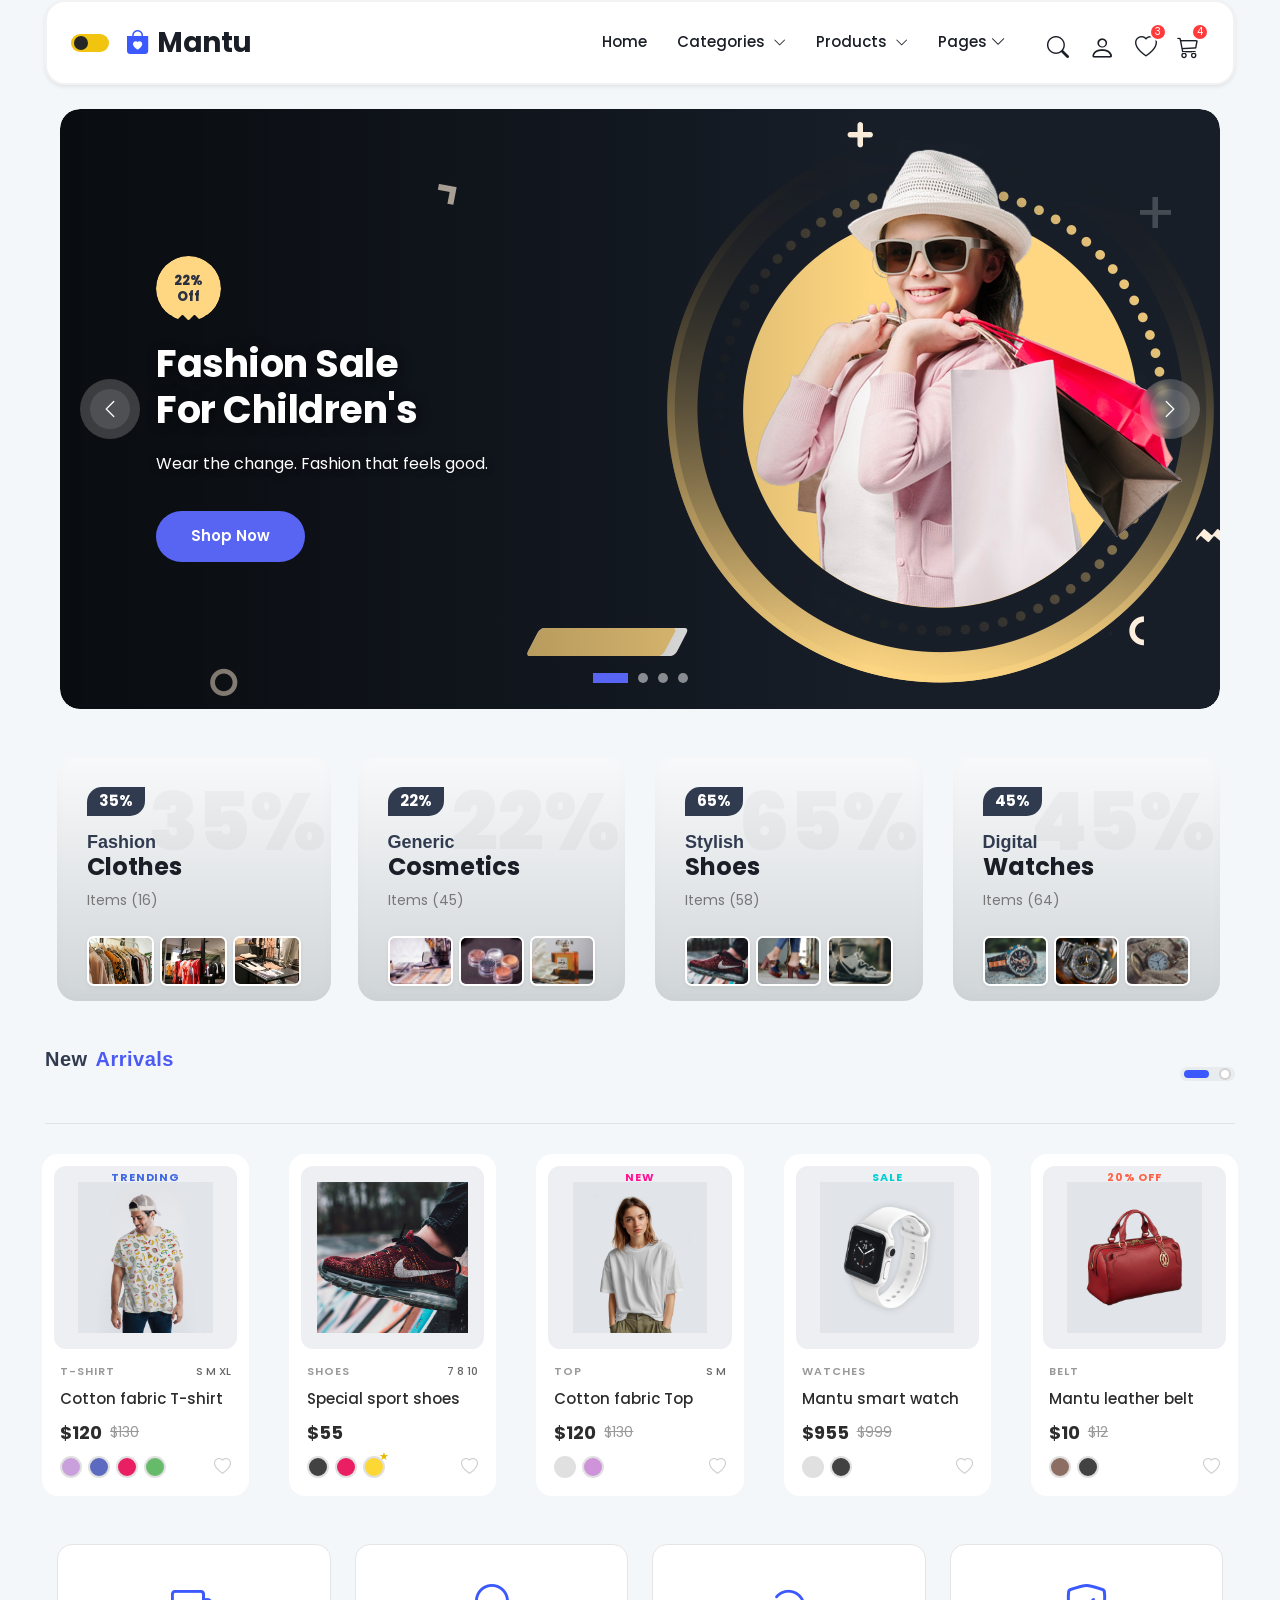
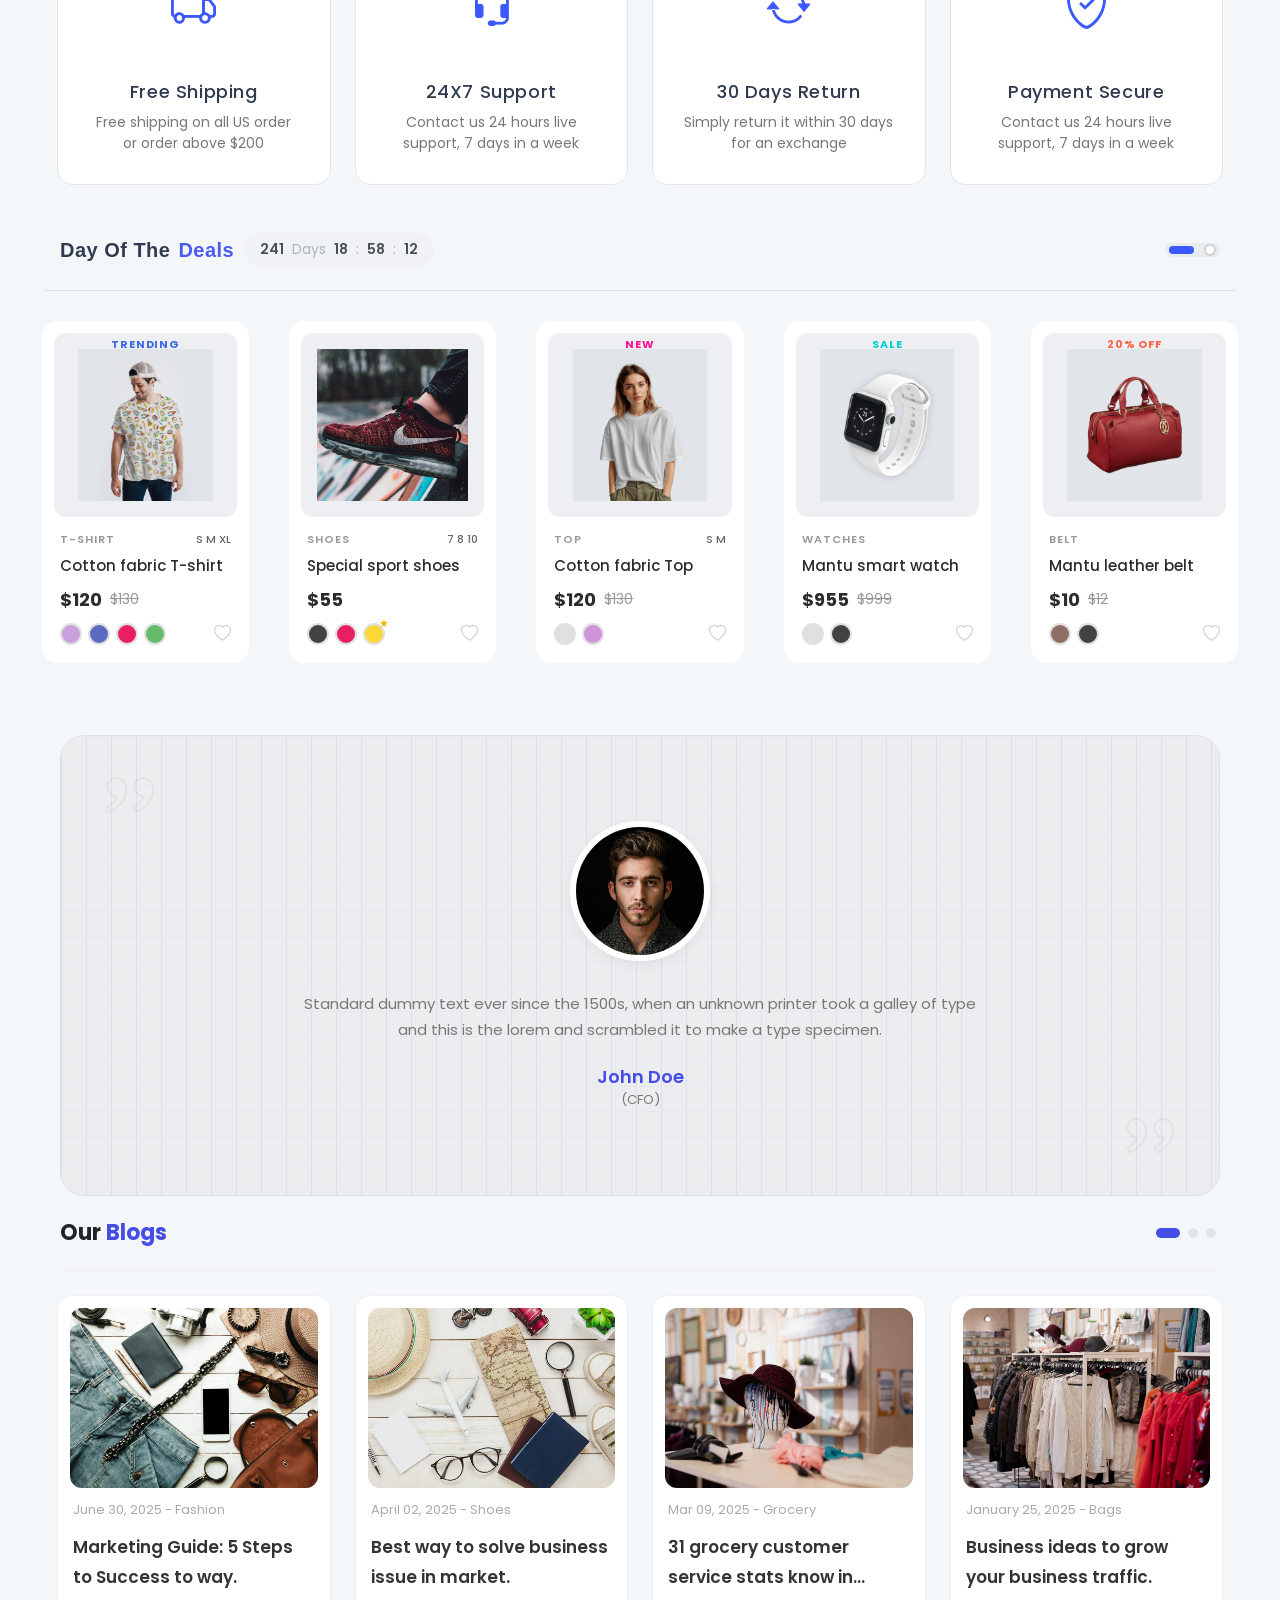
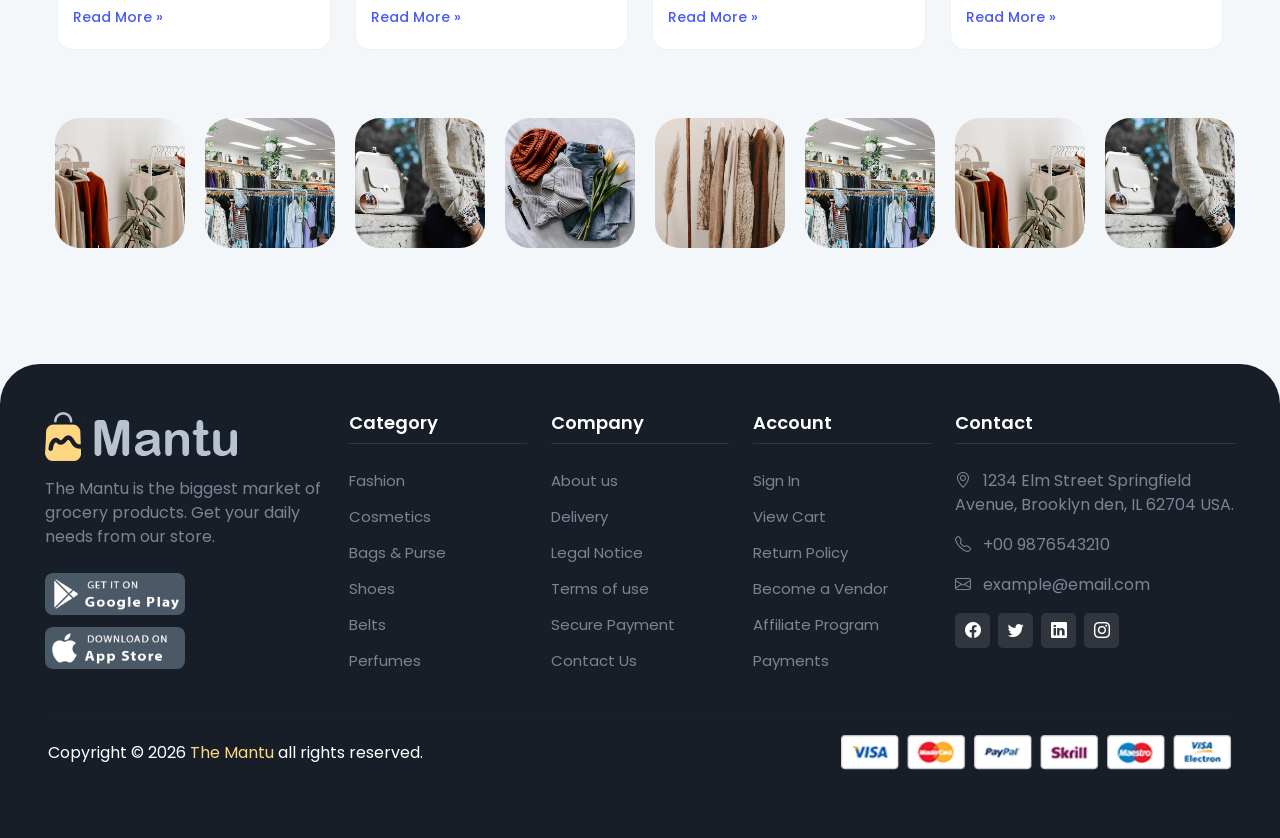
==== index.html @ 5722dc7c "index.html" ====
<!DOCTYPE html>
<html lang="en">

<head>
    <meta charset="UTF-8">
    <meta name="viewport" content="width=device-width, initial-scale=1.0">
    <title>Mantu WooCommerce Template</title>
    <link href="https://cdn.jsdelivr.net/npm/bootstrap@5.3.0/dist/css/bootstrap.min.css" rel="stylesheet">
    <link href="https://fonts.googleapis.com/css2?family=Poppins:wght@300;400;500;600;700&display=swap"
        rel="stylesheet">
        <link rel="stylesheet" href="https://cdnjs.cloudflare.com/ajax/libs/font-awesome/6.0.0/css/all.min.css">
    <link rel="stylesheet" href="https://cdn.jsdelivr.net/npm/bootstrap-icons@1.11.1/font/bootstrap-icons.css">
    <link rel="stylesheet" href="style.css">
</head>

<body>


 <!-- Header Navbar -->

    <div class="container-fluid px-lg-6 ">
        <div class="row">

            <div class="col-12">

                <header class="main-header shadow-sm bg-white d-flex align-items-center px-3 px-lg-4">
                    <div class="header-left d-flex align-items-center">
                        <div class="theme-switch-track me-3">
                            <div class="theme-switch-handle"></div>
                        </div>
                        <a href="#" class="navbar-brand d-flex align-items-center">
                            <div class="logo-icon-box me-2"><i class="bi bi-bag-heart-fill"></i></div>
                            <span class="logo-text">Mantu</span>
                        </a>
                    </div>

                    <div class="header-right-content d-flex align-items-center ms-auto">
                        <nav class="header-nav d-none d-lg-block me-3">
                            <ul class="nav">
                                <li class="nav-item"><a href="#" class="nav-link">Home</a></li>


                                <!-- Categories section -->
                                <li class="nav-item dropdown-wrapper">
                                    <a href="#" class="nav-link">Categories <i
                                            class="bi bi-chevron-down ms-1 small"></i></a>
                                    <div class="mega-dropdown shadow-sm">
                                        <div class="row g-0">
                                            <div class="col-6 dropdown-column">
                                                <h6 class="dropdown-header">Classic</h6>
                                                <ul class="list-unstyled">
                                                    <li><a href="#">Shop Right Sidebar</a></li>
                                                    <li><a href="#">Banner Right Sidebar</a></li>
                                                    <li><a href="#">Shop Full Width</a></li>
                                                    <li><a href="#">Banner Full Width</a></li>
                                                </ul>
                                            </div>
                                            <div class="col-6 dropdown-column">
                                                <h6 class="dropdown-header">List</h6>
                                                <ul class="list-unstyled">
                                                    <li><a href="#">Shop Right Sidebar</a></li>
                                                    <li><a href="#">Banner Right Sidebar</a></li>
                                                    <li><a href="#">Shop Full Width</a></li>
                                                    <li><a href="#">Banner Full Width</a></li>
                                                </ul>
                                            </div>
                                        </div>
                                    </div>
                                </li>



                                <li class="nav-item dropdown-wrapper">
                                    <a href="#" class="nav-link">Products <i
                                            class="bi bi-chevron-down ms-1 small"></i></a>
                                    <ul class="standard-dropdown shadow-sm list-unstyled">
                                        <li><a href="Product1.html">Product Detail</a></li>
                                        <li><a href="Product1.html">Product Accordion</a></li>
                                        <li><a href="Product1.html">Product Full Width</a></li>
                                        <li><a href="#">Accordion Full Width</a></li>
                                    </ul>
                                </li>

                                <li class="nav-item dropdown-wrapper">
                                    <a class="nav-link" href="#">Pages <i class="bi bi-chevron-down"></i></a>
                                    <ul class="standard-dropdown shadow-sm list-unstyled">
                                        <li class="has-submenu">
                                            <a href="#">Blog <i class="bi bi-chevron-right float-end mt-1"></i></a>
                                            <div class="submenu-dropdown">
                                                <ul class="list-unstyled">
                                                    <li><a href="#">Blog Grid</a></li>
                                                    <li><a href="#">Blog List</a></li>
                                                    <li><a href="#">Blog Detail</a></li>
                                                </ul>
                                            </div>
                                        </li>
                                        <li><a href="#">About Us</a></li>
                                        <li><a href="#">Contact Us</a></li>
                                        <li><a href="cart.html">Cart</a></li>
                                        <li><a href="#">FAQ</a></li>
                                    </ul>
                                </li>
                            </ul>
                        </nav>

                        <div class="header-icons d-flex align-items-center">
                            <a href="#" class="icon-link"><i class="bi bi-search"></i></a>
                            <div class="dropdown-wrapper">
                                <a href="#" class="icon-link"><i class="bi bi-person custom-account-icon"></i></a>
                                <ul class="standard-dropdown shadow-sm list-unstyled">
                                    <li><a href="login.html">Login</a></li>
                                    <li><a href="login.html">Register</a></li>
                                    <li><a href="checkout.html">Checkout</li>
                                </ul>
                            </div>
                            <a href="#" class="icon-link position-relative"><i class="bi bi-heart"></i><span
                                    class="badge-count">3</span></a>
                            <a href="cart.html" class="icon-link position-relative"><i class="bi bi-cart3"></i><span
                                    class="badge-count cart-bg">4</span></a>
                        </div>
                    </div>
                </header>


                <!-- Carousel Slider -->

                <section class="hero-slider-container mt-4">
                    <div id="heroCarousel" class="carousel slide" data-bs-ride="carousel" data-bs-interval="3000">
                        <div class="carousel-indicators">
                            <button type="button" data-bs-target="#heroCarousel" data-bs-slide-to="0"
                                class="active"></button>
                            <button type="button" data-bs-target="#heroCarousel" data-bs-slide-to="1"></button>
                            <button type="button" data-bs-target="#heroCarousel" data-bs-slide-to="2"></button>
                            <button type="button" data-bs-target="#heroCarousel" data-bs-slide-to="3"></button>
                        </div>

                        <div class="carousel-inner">
                            <div class="carousel-item active">
                                <div class="slide-background" style="background-image: url('images/slider3.jpg');">
                                </div>
                                <div class="row align-items-center">
                                    <div class="col-lg-5 offset-lg-1">
                                        <div class="slide-content">
                                            <div class="discount-badge">22%<br>Off</div>
                                            <h1 class="slide-title">Fashion sale<br>for Children's</h1>
                                            <p class="slide-subtitle">Wear the change. Fashion that feels good.</p>
                                            <a href="shop.html" class="btn-shop-now">Shop Now</a>
                                        </div>
                                    </div>
                                </div>
                            </div>

                            <div class="carousel-item">
                                <div class="slide-background" style="background-image: url('images/slider2.jpg');">
                                </div>
                                <div class="row align-items-center">
                                    <div class="col-lg-5 offset-lg-1">
                                        <div class="slide-content">
                                            <div class="discount-badge">35%<br>Off</div>
                                            <h1 class="slide-title">Fashion sale<br>for Men's</h1>
                                            <p class="slide-subtitle">Wear the change. Fashion that feels good.</p>
                                            <a href="shop.html" class="btn-shop-now">Shop Now</a>
                                        </div>
                                    </div>
                                </div>
                            </div>

                            <div class="carousel-item">
                                <div class="slide-background" style="background-image: url('images/slider1.jpg');">
                                </div>
                                <div class="row align-items-center">
                                    <div class="col-lg-5 offset-lg-1">
                                        <div class="slide-content">
                                            <div class="discount-badge">50%<br>Off</div>
                                            <h1 class="slide-title">Fashion sale<br>for women's</h1>
                                            <p class="slide-subtitle">Elevate your every day. Style that speaks volumes.
                                            </p>
                                            <a href="shop.html" class="btn-shop-now">Shop Now</a>
                                        </div>
                                    </div>
                                </div>
                            </div>

                            <div class="carousel-item">
                                <div class="slide-background" style="background-image: url('images/slider4.jpg');">
                                </div>
                                <div class="row align-items-center">
                                    <div class="col-lg-5 offset-lg-1">
                                        <div class="slide-content">
                                            <div class="discount-badge">22%<br>Off</div>
                                            <h1 class="slide-title">Cosmetics sale<br>for Women's</h1>
                                            <p class="slide-subtitle">Wear the change. Fashion that feels good.</p>
                                            <a href="#" class="btn-shop-now">Shop Now</a>
                                        </div>
                                    </div>
                                </div>
                            </div>
                        </div>

                        <button class="carousel-control-prev" type="button" data-bs-target="#heroCarousel"
                            data-bs-slide="prev">
                            <span class="carousel-control-prev-icon"></span>
                        </button>
                        <button class="carousel-control-next" type="button" data-bs-target="#heroCarousel"
                            data-bs-slide="next">
                            <span class="carousel-control-next-icon"></span>
                        </button>
                    </div>
                </section>

                <!-- Category Card -->

                 <section class="mn-category-section py-5">
    <div class="container">
        <div class="row g-4">
            <div class="col-lg-3 col-md-3 col-sm-6 col-6">

            
                <div class="mn-cat-card">
                    <p class="lbl"><span>35%</span></p>
                    <span class="bg">35%</span>
                    <h4>Fashion</h4>
                    <h3>Clothes</h3>
                    <p class="items-count">Items (16)</p>
                    <div class="cat-gallery">
                        <img src="images/clothes1.jpg" alt="img"><img src="images/clothes2.jpg" alt="img"><img src="images/clothes3.jpg" alt="img">
                    </div>
                </div>
            </div>
            <div class="col-xl-3 col-lg-4 col-md-6 col-6 mn-cat-item">
                <div class="mn-cat-card">
                    <p class="lbl"><span>22%</span></p>
                    <span class="bg">22%</span>
                    <h4>Generic</h4>
                    <h3>Cosmetics</h3>
                    <p class="items-count">Items (45)</p>
                    <div class="cat-gallery">
                        <img src="images/cosmetics1.jpg" alt="img"><img src="images/cosmetics2.jpg" alt="img"><img src="images/cosmetics3.jpg" alt="img">
                    </div>
                </div>
            </div>
           <div class="col-xl-3 col-lg-4 col-md-6 col-6 mn-cat-item">
                <div class="mn-cat-card">
                    <p class="lbl"><span>65%</span></p>
                    <span class="bg">65%</span>
                    <h4>Stylish</h4>
                    <h3>Shoes</h3>
                    <p class="items-count">Items (58)</p>
                    <div class="cat-gallery">
                        <img src="images/shoes1.jpg" alt="img"><img src="images/shoes2.jpg" alt="img"><img src="images/shoes3.jpg" alt="img">
                    </div>
                </div>
            </div>
           <div class="col-xl-3 col-lg-4 col-md-6 col-6 mn-cat-item">
                <div class="mn-cat-card">
                    <p class="lbl"><span>45%</span></p>
                    <span class="bg">45%</span>
                    <h4>Digital</h4>
                    <h3>Watches</h3>
                    <p class="items-count">Items (64)</p>
                    <div class="cat-gallery">
                        <img src="images/10.jpg" alt="img"><img src="images/11.jpg" alt="img"><img src="images/12.jpg" alt="img">
                    </div>
                </div>
            </div>
        </div>

        </div>

        <!-- New Arrivals -->
        <div class="d-flex justify-content-between align-items-center mt-5 mb-4 ">
            <h2 class="section-title">New <span>Arrivals</span></h2>
            <div class="mn-slider-controls">
                <div class="slider-toggle">
                    <span class="active-pill"></span>
                    <span class="dot"></span>
                </div>
            </div>
        </div>
        <hr class="mn-divider">
       
       

    <!-- New Arrivals Product Grid - -->
        <div class="row na-grid mt-2 mb-5">

            <!-- Card 1: TRENDING -->
            <div class="na-col">
                <div class="na-card">
                    <div class="na-imgbox">
                        <span class="na-badge na-badge--trending">TRENDING</span>
                        <a href="product-detail.html">
                            <img src="images/shirt.jpg" alt="Cotton fabric T-shirt" class="na-img">
                        </a>
                        <div class="na-actions">
                            <button class="na-act-btn na-act-btn--qv" title="Quick View" data-bs-toggle="modal" data-bs-target="#quickViewModal">
                                <i class="bi bi-eye"></i>
                            </button>
                            <button class="na-act-btn na-act-btn--cmp" title="Compare">
                                <i class="bi bi-shuffle"></i>
                            </button>
                            <button class="na-act-btn na-act-btn--cart" title="Add to Cart">
                                <i class="bi bi-bag"></i>
                            </button>
                        </div>
                    </div>
                    <div class="na-info">
                        <div class="na-meta">
                            <span class="na-type">T-SHIRT</span>
                            <span class="na-sizes">S M XL</span>
                        </div>
                        <h4 class="na-title"><a href="product-detail.html">Cotton fabric T-shirt</a></h4>
                        <div class="na-prices">
                            <span class="na-price-now">$120</span>
                            <span class="na-price-old">$130</span>
                        </div>
                        <div class="na-swatches">
                            <span class="na-swatch" style="background:#c9a0dc;"></span>
                            <span class="na-swatch" style="background:#5C6BC0;"></span>
                            <span class="na-swatch" style="background:#E91E63;"></span>
                            <span class="na-swatch" style="background:#66BB6A;"></span>
                            <button class="na-heart"><i class="bi bi-heart"></i></button>
                        </div>
                    </div>
                </div>
            </div>

            <!-- Card 2: No badge -->
            <div class="na-col">
                <div class="na-card">
                    <div class="na-imgbox">
                        <a href="product-detail.html">
                            <img src="images/shoes1.jpg" alt="Special sport shoes" class="na-img">
                        </a>
                        <div class="na-actions">
                            <button class="na-act-btn na-act-btn--qv" title="Quick View" data-bs-toggle="modal" data-bs-target="#quickViewModal">
                                <i class="bi bi-eye"></i>
                            </button>
                            <button class="na-act-btn na-act-btn--cmp" title="Compare">
                                <i class="bi bi-shuffle"></i>
                            </button>
                            <button class="na-act-btn na-act-btn--cart" title="Add to Cart">
                                <i class="bi bi-bag"></i>
                            </button>
                        </div>
                    </div>
                    <div class="na-info">
                        <div class="na-meta">
                            <span class="na-type">SHOES</span>
                            <span class="na-sizes">7 8 10</span>
                        </div>
                        <h4 class="na-title"><a href="product-detail.html">Special sport shoes</a></h4>
                        <div class="na-prices">
                            <span class="na-price-now">$55</span>
                        </div>
                        <div class="na-swatches">
                            <span class="na-swatch" style="background:#424242;"></span>
                            <span class="na-swatch" style="background:#E91E63;"></span>
                            <span class="na-swatch na-swatch--star" style="background:#FDD835;"></span>
                            <button class="na-heart"><i class="bi bi-heart"></i></button>
                        </div>
                    </div>
                </div>
            </div>

            <!-- Card 3: NEW -->
            <div class="na-col">
                <div class="na-card">
                    <div class="na-imgbox">
                        <span class="na-badge na-badge--new">NEW</span>
                        <a href="product-detail.html">
                            <img src="images/fshirt.jpg" alt="Cotton fabric Top" class="na-img">
                        </a>
                        <div class="na-actions">
                            <button class="na-act-btn na-act-btn--qv" title="Quick View" data-bs-toggle="modal" data-bs-target="#quickViewModal">
                                <i class="bi bi-eye"></i>
                            </button>
                            <button class="na-act-btn na-act-btn--cmp" title="Compare">
                                <i class="bi bi-shuffle"></i>
                            </button>
                            <button class="na-act-btn na-act-btn--cart" title="Add to Cart">
                                <i class="bi bi-bag"></i>
                            </button>
                        </div>
                    </div>
                    <div class="na-info">
                        <div class="na-meta">
                            <span class="na-type">TOP</span>
                            <span class="na-sizes">S M</span>
                        </div>
                        <h4 class="na-title"><a href="product-detail.html">Cotton fabric Top</a></h4>
                        <div class="na-prices">
                            <span class="na-price-now">$120</span>
                            <span class="na-price-old">$130</span>
                        </div>
                        <div class="na-swatches">
                            <span class="na-swatch" style="background:#E0E0E0;"></span>
                            <span class="na-swatch" style="background:#CE93D8;"></span>
                            <button class="na-heart"><i class="bi bi-heart"></i></button>
                        </div>
                    </div>
                </div>
            </div>

            <!-- Card 4: SALE -->
            <div class="na-col">
                <div class="na-card">
                    <div class="na-imgbox">
                        <span class="na-badge na-badge--sale">SALE</span>
                        <a href="product-detail.html">
                            <img src="images/watch.jpg" alt="Mantu smart watch" class="na-img">
                        </a>
                        <div class="na-actions">
                            <button class="na-act-btn na-act-btn--qv" title="Quick View" data-bs-toggle="modal" data-bs-target="#quickViewModal">
                                <i class="bi bi-eye"></i>
                            </button>
                            <button class="na-act-btn na-act-btn--cmp" title="Compare">
                                <i class="bi bi-shuffle"></i>
                            </button>
                            <button class="na-act-btn na-act-btn--cart" title="Add to Cart">
                                <i class="bi bi-bag"></i>
                            </button>
                        </div>
                    </div>
                    <div class="na-info">
                        <div class="na-meta">
                            <span class="na-type">WATCHES</span>
                        </div>
                        <h4 class="na-title"><a href="product-detail.html">Mantu smart watch</a></h4>
                        <div class="na-prices">
                            <span class="na-price-now">$955</span>
                            <span class="na-price-old">$999</span>
                        </div>
                        <div class="na-swatches">
                            <span class="na-swatch" style="background:#E0E0E0;"></span>
                            <span class="na-swatch" style="background:#424242;"></span>
                            <button class="na-heart"><i class="bi bi-heart"></i></button>
                        </div>
                    </div>
                </div>
            </div>

            <!-- Card 5: 20% OFF -->
            <div class="na-col">
                <div class="na-card">
                    <div class="na-imgbox">
                        <span class="na-badge na-badge--discount">20% OFF</span>
                        <a href="product-detail.html">
                            <img src="images/15.jpg" alt="Mantu leather belt" class="na-img">
                        </a>
                        <div class="na-actions">
                            <button class="na-act-btn na-act-btn--qv" title="Quick View" data-bs-toggle="modal" data-bs-target="#quickViewModal">
                                <i class="bi bi-eye"></i>
                            </button>
                            <button class="na-act-btn na-act-btn--cmp" title="Compare">
                                <i class="bi bi-shuffle"></i>
                            </button>
                            <button class="na-act-btn na-act-btn--cart" title="Add to Cart">
                                <i class="bi bi-bag"></i>
                            </button>
                        </div>
                    </div>
                    <div class="na-info">
                        <div class="na-meta">
                            <span class="na-type">BELT</span>
                        </div>
                        <h4 class="na-title"><a href="product-detail.html">Mantu leather belt</a></h4>
                        <div class="na-prices">
                            <span class="na-price-now">$10</span>
                            <span class="na-price-old">$12</span>
                        </div>
                        <div class="na-swatches">
                            <span class="na-swatch" style="background:#8D6E63;"></span>
                            <span class="na-swatch" style="background:#424242;"></span>
                            <button class="na-heart"><i class="bi bi-heart"></i></button>
                        </div>
                    </div>
                </div>
            </div>

        </div><!-- end na-grid -->

<!-- Service Card Integration -->

<section class="info-service-section mt-1 mb-2">
    <div class="container">
        <div class="row g-4">
            <div class="col-lg-3 col-md-6 col-6">
                <div class="info-service-card">
                    <div class="info-icon">
                        <i class="bi bi-truck"></i>
                    </div>
                    <h5>Free Shipping</h5>
                    <p>Free shipping on all US order or order above $200</p>
                </div>
            </div>
            <div class="col-lg-3 col-md-6 col-6">
                <div class="info-service-card">
                    <div class="info-icon">
                        <i class="bi bi-headset"></i>
                    </div>
                    <h5>24X7 Support</h5>
                    <p>Contact us 24 hours live support, 7 days in a week</p>
                </div>
            </div>
            <div class="col-lg-3 col-md-6 col-6">
                <div class="info-service-card">
                    <div class="info-icon">
                        <i class="bi bi-arrow-repeat"></i>
                    </div>
                    <h5>30 Days Return</h5>
                    <p>Simply return it within 30 days for an exchange</p>
                </div>
            </div>
            <div class="col-lg-3 col-md-6 col-6">
                <div class="info-service-card">
                    <div class="info-icon">
                        <i class="bi bi-shield-check"></i>
                    </div>
                    <h5>Payment Secure</h5>
                    <p>Contact us 24 hours live support, 7 days in a week</p>
                </div>
            </div>
        </div>
    </div>
</section>

<!-- Image Banner -->




<!-- Day of Deals -->

<div class="d-flex justify-content-between align-items-center container-fluid mt-5 mb-4">
    <div class="d-flex align-items-center  ">
            <h2 class="section-title mb-0">Day of the <span>Deals</span></h2>
            <div class="mtu-timer-pill d-flex align-items-center gap-2">
            <span class="timer-value">241</span> <span class="timer-label">Days</span>
            <span class="timer-value">18</span> <span class="timer-sep">:</span>
            <span class="timer-value">58</span> <span class="timer-sep">:</span>
            <span class="timer-value">12</span>
    </div>
</div>     
            <div class="mn-slider-controls">
                <div class="slider-toggle">
                    <span class="active-pill"></span>
                    <span class="dot"></span>
                </div>
            </div>
        </div>
        <hr class="mn-divider">

        <!-- Day of Deals images -->
         <!-- New Arrivals Product Grid - -->
        <div class="row na-grid mt-2 mb-5">

            <!-- Card 1: TRENDING -->
            <div class="na-col">
                <div class="na-card">
                    <div class="na-imgbox">
                        <span class="na-badge na-badge--trending">TRENDING</span>
                        <a href="product-detail.html">
                            <img src="images/shirt.jpg" alt="Cotton fabric T-shirt" class="na-img">
                        </a>
                        <div class="na-actions">
                            <button class="na-act-btn na-act-btn--qv" title="Quick View" data-bs-toggle="modal" data-bs-target="#quickViewModal">
                                <i class="bi bi-eye"></i>
                            </button>
                            <button class="na-act-btn na-act-btn--cmp" title="Compare">
                                <i class="bi bi-shuffle"></i>
                            </button>
                            <button class="na-act-btn na-act-btn--cart" title="Add to Cart">
                                <i class="bi bi-bag"></i>
                            </button>
                        </div>
                    </div>
                    <div class="na-info">
                        <div class="na-meta">
                            <span class="na-type">T-SHIRT</span>
                            <span class="na-sizes">S M XL</span>
                        </div>
                        <h4 class="na-title"><a href="product-detail.html">Cotton fabric T-shirt</a></h4>
                        <div class="na-prices">
                            <span class="na-price-now">$120</span>
                            <span class="na-price-old">$130</span>
                        </div>
                        <div class="na-swatches">
                            <span class="na-swatch" style="background:#c9a0dc;"></span>
                            <span class="na-swatch" style="background:#5C6BC0;"></span>
                            <span class="na-swatch" style="background:#E91E63;"></span>
                            <span class="na-swatch" style="background:#66BB6A;"></span>
                            <button class="na-heart"><i class="bi bi-heart"></i></button>
                        </div>
                    </div>
                </div>
            </div>

            <!-- Card 2: No badge -->
            <div class="na-col">
                <div class="na-card">
                    <div class="na-imgbox">
                        <a href="product-detail.html">
                            <img src="images/shoes1.jpg" alt="Special sport shoes" class="na-img">
                        </a>
                        <div class="na-actions">
                            <button class="na-act-btn na-act-btn--qv" title="Quick View" data-bs-toggle="modal" data-bs-target="#quickViewModal">
                                <i class="bi bi-eye"></i>
                            </button>
                            <button class="na-act-btn na-act-btn--cmp" title="Compare">
                                <i class="bi bi-shuffle"></i>
                            </button>
                            <button class="na-act-btn na-act-btn--cart" title="Add to Cart">
                                <i class="bi bi-bag"></i>
                            </button>
                        </div>
                    </div>
                    <div class="na-info">
                        <div class="na-meta">
                            <span class="na-type">SHOES</span>
                            <span class="na-sizes">7 8 10</span>
                        </div>
                        <h4 class="na-title"><a href="product-detail.html">Special sport shoes</a></h4>
                        <div class="na-prices">
                            <span class="na-price-now">$55</span>
                        </div>
                        <div class="na-swatches">
                            <span class="na-swatch" style="background:#424242;"></span>
                            <span class="na-swatch" style="background:#E91E63;"></span>
                            <span class="na-swatch na-swatch--star" style="background:#FDD835;"></span>
                            <button class="na-heart"><i class="bi bi-heart"></i></button>
                        </div>
                    </div>
                </div>
            </div>

            <!-- Card 3: NEW -->
            <div class="na-col">
                <div class="na-card">
                    <div class="na-imgbox">
                        <span class="na-badge na-badge--new">NEW</span>
                        <a href="product-detail.html">
                            <img src="images/fshirt.jpg" alt="Cotton fabric Top" class="na-img">
                        </a>
                        <div class="na-actions">
                            <button class="na-act-btn na-act-btn--qv" title="Quick View" data-bs-toggle="modal" data-bs-target="#quickViewModal">
                                <i class="bi bi-eye"></i>
                            </button>
                            <button class="na-act-btn na-act-btn--cmp" title="Compare">
                                <i class="bi bi-shuffle"></i>
                            </button>
                            <button class="na-act-btn na-act-btn--cart" title="Add to Cart">
                                <i class="bi bi-bag"></i>
                            </button>
                        </div>
                    </div>
                    <div class="na-info">
                        <div class="na-meta">
                            <span class="na-type">TOP</span>
                            <span class="na-sizes">S M</span>
                        </div>
                        <h4 class="na-title"><a href="product-detail.html">Cotton fabric Top</a></h4>
                        <div class="na-prices">
                            <span class="na-price-now">$120</span>
                            <span class="na-price-old">$130</span>
                        </div>
                        <div class="na-swatches">
                            <span class="na-swatch" style="background:#E0E0E0;"></span>
                            <span class="na-swatch" style="background:#CE93D8;"></span>
                            <button class="na-heart"><i class="bi bi-heart"></i></button>
                        </div>
                    </div>
                </div>
            </div>

 <!-- Card 4: SALE -->
            <div class="na-col">
                <div class="na-card">
                    <div class="na-imgbox">
                        <span class="na-badge na-badge--sale">SALE</span>
                        <a href="product-detail.html">
                            <img src="images/watch.jpg" alt="Mantu smart watch" class="na-img">
                        </a>
                        <div class="na-actions">
                            <button class="na-act-btn na-act-btn--qv" title="Quick View" data-bs-toggle="modal" data-bs-target="#quickViewModal">
                                <i class="bi bi-eye"></i>
                            </button>
                            <button class="na-act-btn na-act-btn--cmp" title="Compare">
                                <i class="bi bi-shuffle"></i>
                            </button>
                            <button class="na-act-btn na-act-btn--cart" title="Add to Cart">
                                <i class="bi bi-bag"></i>
                            </button>
                        </div>
                    </div>
                    <div class="na-info">
                        <div class="na-meta">
                            <span class="na-type">WATCHES</span>
                        </div>
                        <h4 class="na-title"><a href="product-detail.html">Mantu smart watch</a></h4>
                        <div class="na-prices">
                            <span class="na-price-now">$955</span>
                            <span class="na-price-old">$999</span>
                        </div>
                        <div class="na-swatches">
                            <span class="na-swatch" style="background:#E0E0E0;"></span>
                            <span class="na-swatch" style="background:#424242;"></span>
                            <button class="na-heart"><i class="bi bi-heart"></i></button>
                        </div>
                    </div>
                </div>
            </div>

            <!-- Card 5: 20% OFF -->
            <div class="na-col">
                <div class="na-card">
                    <div class="na-imgbox">
                        <span class="na-badge na-badge--discount">20% OFF</span>
                        <a href="product-detail.html">
                            <img src="images/15.jpg" alt="Mantu leather belt" class="na-img">
                        </a>
                        <div class="na-actions">
                            <button class="na-act-btn na-act-btn--qv" title="Quick View" data-bs-toggle="modal" data-bs-target="#quickViewModal">
                                <i class="bi bi-eye"></i>
                            </button>
                            <button class="na-act-btn na-act-btn--cmp" title="Compare">
                                <i class="bi bi-shuffle"></i>
                            </button>
                            <button class="na-act-btn na-act-btn--cart" title="Add to Cart">
                                <i class="bi bi-bag"></i>
                            </button>
                        </div>
                    </div>
                    <div class="na-info">
                        <div class="na-meta">
                            <span class="na-type">BELT</span>
                        </div>
                        <h4 class="na-title"><a href="product-detail.html">Mantu leather belt</a></h4>
                        <div class="na-prices">
                            <span class="na-price-now">$10</span>
                            <span class="na-price-old">$12</span>
                        </div>
                        <div class="na-swatches">
                            <span class="na-swatch" style="background:#8D6E63;"></span>
                            <span class="na-swatch" style="background:#424242;"></span>
                            <button class="na-heart"><i class="bi bi-heart"></i></button>
                        </div>
                    </div>
                </div>
            </div>

 </div><!-- end na-grid -->


<!-- Testimonail Section -->

<section class="mtu-testimonial-area py-4">
    <div class="container mt-0">
        <div id="mtuMantuSlider" class="carousel slide" data-bs-ride="carousel">
            <div class="carousel-inner">
                
                <div class="carousel-item active">
                    <div class="mtu-tst-card mx-auto">
                        <img src="images/bottom-quotes.svg" class="mtu-quote t-quote" alt="quote">
                        <div class="mtu-pfp-wrap">
                            <img src="images/testimonial3.jpg" alt="John Doe">
                        </div>
                        <p class="mtu-tst-text">Standard dummy text ever since the 1500s, when an unknown printer took a galley of type and this is the lorem and scrambled it to make a type specimen.</p>
                        <div class="mtu-tst-author">John Doe</div>
                        <div class="mtu-tst-role">(CFO)</div>
                        <img src="images/bottom-quotes.svg" class="mtu-quote b-quote" alt="quote">
                    </div>
                </div>

                <div class="carousel-item">
                    <div class="mtu-tst-card mx-auto">
                        <img src="images/bottom-quotes.svg" class="mtu-quote t-quote" alt="quote">
                        <div class="mtu-pfp-wrap">
                            <img src="images/testimonial2.jpg" alt="Mariya Klinton">
                        </div>
                        <p class="mtu-tst-text">Lorem Ipsum is simply dummy text of the printing and industry. Lorem Ipsum has been the industry's standard dummy text ever since the 1500s.</p>
                        <div class="mtu-tst-author">Mariya Klinton</div>
                        <div class="mtu-tst-role">(CEO)</div>
                        <img src="images/bottom-quotes.svg" class="mtu-quote b-quote" alt="quote">
                    </div>
                </div>

                <div class="carousel-item">
                    <div class="mtu-tst-card mx-auto">
                        <img src="images/bottom-quotes.svg" class="mtu-quote t-quote" alt="quote">
                        <div class="mtu-pfp-wrap">
                            <img src="images/testimonial1.jpg" alt="Nency Lykra">
                        </div>
                        <p class="mtu-tst-text">When an unknown printer took a galley of type and scrambled it to make a type specimen Lorem Ipsum has been the industry's and ever since to the 1500s,</p>
                        <div class="mtu-tst-author">Nency Lykra</div>
                        <div class="mtu-tst-role">(MANAGER)</div>
                        <img src="images/bottom-quotes.svg" class="mtu-quote b-quote" alt="quote">
                    </div>
                </div>
            </div>
        </div>
    </div>
</section>


<!-- Our Blogs  -->

<section class="mtu-blog-section pb-5">
    <div class="container">
        <div class="d-flex justify-content-between align-items-center mb-4">
            <h2 class="mtu-blog-title mb-0">Our <span>Blogs</span></h2>
            
            <div class="mtu-slider-controls">
                <div class="carousel-indicators mtu-inline-dots position-relative m-0">
                    <button type="button" data-bs-target="#mtuMantuSlider" data-bs-slide-to="0" class="active"></button>
                    <button type="button" data-bs-target="#mtuMantuSlider" data-bs-slide-to="1"></button>
                    <button type="button" data-bs-target="#mtuMantuSlider" data-bs-slide-to="2"></button>
                </div>
            </div>
        </div>

<hr class="mtu-blog-divider mb-4">
<div class="row g-4">
            <div class="col-lg-3 col-md-6">
                <div class="mtu-blog-card">
                    <div class="mtu-blog-img">
                        <img src="images/blogs1.jpg" alt="Marketing Guide">
                    </div>
                    <div class="mtu-blog-info">
                        <span class="mtu-blog-date">June 30, 2025 -<span class="mtu-cat"> Fashion</span></span>
                        <h3 class="mtu-blog-name">Marketing Guide: 5 Steps to Success to way.</h3>
                        <a href="#" class="mtu-read-more">Read More »</a>
                    </div>
                </div>
            </div>

            <div class="col-lg-3 col-md-6">
                <div class="mtu-blog-card">
                    <div class="mtu-blog-img">
                        <img src="images/blogs2.jpg" alt="Business Issue">
                    </div>
                    <div class="mtu-blog-info">
                        <span class="mtu-blog-date">April 02, 2025 -<span class="mtu-cat"> Shoes</span></span>
                        <h3 class="mtu-blog-name">Best way to solve business issue in market.</h3>
                        <a href="#" class="mtu-read-more">Read More »</a>
                    </div>
                </div>
            </div>

            <div class="col-lg-3 col-md-6">
                <div class="mtu-blog-card">
                    <div class="mtu-blog-img">
                        <img src="images/blogs3.jpg" alt="Grocery Stats">
                    </div>
                    <div class="mtu-blog-info">
                        <span class="mtu-blog-date">Mar 09, 2025 - <span class="mtu-cat">Grocery</span></span>
                        <h3 class="mtu-blog-name">31 grocery customer service stats know in...</h3>
                        <a href="#" class="mtu-read-more">Read More »</a>
                    </div>
                </div>
            </div>

            <div class="col-lg-3 col-md-6">
                <div class="mtu-blog-card">
                    <div class="mtu-blog-img">
                        <img src="images/blogs4.jpg" alt="Business Traffic">
                    </div>
                    <div class="mtu-blog-info">
                        <span class="mtu-blog-date">January 25, 2025 -<span class="mtu-cat"> Bags</span></span>
                        <h3 class="mtu-blog-name">Business ideas to grow your business traffic.</h3>
                        <a href="#" class="mtu-read-more">Read More »</a>
                    </div>
                </div>
            </div>
        </div>
    </div>
</section>




<!-- Instagram feed Section -->
        <section class="mtu-insta-section pb-5">
    <div class="container-fluid px-0">
        <div class="mtu-insta-wrapper d-flex flex-nowrap">
            
            <div class="mtu-insta-item">
                <div class="mtu-insta-inner">
                    <img src="images/insta2.jpg" alt="Insta">
                    <div class="mtu-insta-overlay">
                        <i class="fab fa-instagram"></i>
                    </div>
                </div>
            </div>

            <div class="mtu-insta-item">
                <div class="mtu-insta-inner">
                    <img src="images/insta1.jpg" alt="Insta">
                    <div class="mtu-insta-overlay">
                        <i class="fab fa-instagram"></i>
                    </div>
                </div>
            </div>

            <div class="mtu-insta-item">
                <div class="mtu-insta-inner">
                    <img src="images/insta3.jpg" alt="Insta">
                    <div class="mtu-insta-overlay">
                        <i class="fab fa-instagram"></i>
                    </div>
                </div>
            </div>

            <div class="mtu-insta-item">
                <div class="mtu-insta-inner">
                    <img src="images/insta4.jpg" alt="Insta">
                    <div class="mtu-insta-overlay">
                        <i class="fab fa-instagram"></i>
                    </div>
                </div>
            </div>

            <div class="mtu-insta-item">
                <div class="mtu-insta-inner">
                    <img src="images/insta5.jpg" alt="Insta">
                    <div class="mtu-insta-overlay">
                        <i class="fab fa-instagram"></i>
                    </div>
                </div>
            </div>

            <div class="mtu-insta-item"><div class="mtu-insta-inner"><img src="images/insta1.jpg" alt="Insta"><div class="mtu-insta-overlay"><i class="fab fa-instagram"></i></div></div></div>
            <div class="mtu-insta-item"><div class="mtu-insta-inner"><img src="images/insta2.jpg" alt="Insta"><div class="mtu-insta-overlay"><i class="fab fa-instagram"></i></div></div></div>
            <div class="mtu-insta-item"><div class="mtu-insta-inner"><img src="images/insta3.jpg" alt="Insta"><div class="mtu-insta-overlay"><i class="fab fa-instagram"></i></div></div></div>
            <div class="mtu-insta-item"><div class="mtu-insta-inner"><img src="images/insta4.jpg" alt="Insta"><div class="mtu-insta-overlay"><i class="fab fa-instagram"></i></div></div></div>

        </div>
    </div>
</section>
        

    </div>
</section>


<!-- Modal Quick view -->
               <div class="modal fade" id="quickViewModal" tabindex="-1" aria-hidden="true">
    <div class="modal-dialog modal-dialog-centered qv-modal-custom">
        <div class="modal-content border-0 position-relative">
            <button type="button" class="qv-red-dot-close" data-bs-dismiss="modal" aria-label="Close">
        <i class="bi bi-x"></i>
    </button>
            <div class="modal-body p-0">
                <div class="row g-0">
                    <div class="col-md-5">
                        <div class="qv-img-container">
                            <img src="images/fshirt.jpg" class="img-fluid rounded-4" alt="Product">
                        </div>
                    </div>
                    <div class="col-md-7">
                        <div class="qv-content-box">
                            <h5 class="qv-title">Best cotton fabric women's half sleeve T-shirt white color.</h5>
                            <div class="qv-rating mb-2">
                                <i class="bi bi-star-fill"></i><i class="bi bi-star-fill"></i><i class="bi bi-star-fill"></i><i class="bi bi-star-fill"></i><i class="bi bi-star-fill text-muted"></i>
                            </div>
                            <p class="qv-description">Lorem Ipsum is simply dummy text of the printing and typesetting industry. Lorem Ipsum has been the industry's standard dummy text ever since the 1900s.</p>
                            <div class="qv-price-box">
                                <span class="qv-current-price">$50.00</span>
                                <span class="qv-old-price">$62.00</span>
                            </div>
                            <div class="d-flex gap-2 mb-4">
                                <span class="qv-size active">S</span>
                                <span class="qv-size">M</span>
                                <span class="qv-size">L</span>
                                <span class="qv-size">XL</span>
                            </div>
                            <div class="d-flex align-items-center gap-3">
                                <div class="qv-qty-selector">
                                    <button>-</button>
                                    <input type="text" value="1" readonly>
                                    <button>+</button>
                                </div>
                                <a href="cart.html" class="btn qv-cart-btn">
    <i class="bi bi-bag me-2"></i>Add To Cart
</a>
                            </div>
                        </div>
                    </div>
                </div>
            </div>
        </div>
    </div>
</div>

        </div>
        </div>
    </div>



    <!-- Footer -->
     <footer class="mantu-footer py-5">
    <div class="container-fluid px-lg-5">
        <div class="row">
            <div class="col-lg-3 col-md-6 mb-4">
                <img src="images/logo-dark.png" alt="Mantu" class="footer-logo mb-3">
                <p class="footer-desc">The Mantu is the biggest market of grocery products. Get your daily needs from our store.</p>
                <div class="mantu-app-stack mt-4">
    <a href="#" class="store-btn">
        <img src="images/Googleplay.png" alt="Google Play">
    </a>
    <a href="#" class="store-btn">
        <img src="images/applestore.png" alt="App Store">
    </a>
</div>
            </div>

            <div class="col-lg-2 col-md-6 mb-4">
                <h4 class="footer-title">Category</h4>
                <ul class="footer-links list-unstyled">
                    <li><a href="shop.html">Fashion</a></li>
                    <li><a href="shop.html">Cosmetics</a></li>
                    <li><a href="shop.html">Bags & Purse</a></li>
                    <li><a href="shop.html">Shoes</a></li>
                    <li><a href="shop.html">Belts</a></li>
                    <li><a href="shop.html">Perfumes</a></li>
                </ul>
            </div>

            <div class="col-lg-2 col-md-6 mb-4">
                <h4 class="footer-title">Company</h4>
                <ul class="footer-links list-unstyled">
                    <li><a href="#">About us</a></li>
                    <li><a href="#">Delivery</a></li>
                    <li><a href="#">Legal Notice</a></li>
                    <li><a href="#">Terms of use</a></li>
                    <li><a href="#">Secure Payment</a></li>
                    <li><a href="#">Contact Us</a></li>
                </ul>
            </div>

            <div class="col-lg-2 col-md-6 mb-4">
                <h4 class="footer-title">Account</h4>
                <ul class="footer-links list-unstyled">
                    <li><a href="#">Sign In</a></li>
                    <li><a href="cart.html">View Cart</a></li>
                    <li><a href="#">Return Policy</a></li>
                    <li><a href="#">Become a Vendor</a></li>
                    <li><a href="#">Affiliate Program</a></li>
                    <li><a href="#">Payments</a></li>
                </ul>
            </div>

            <div class="col-lg-3 col-md-6 mb-4">
                <h4 class="footer-title">Contact</h4>
                <div class="contact-info">
                    <p><i class="bi bi-geo-alt me-2"></i> 1234 Elm Street Springfield Avenue, Brooklyn den, IL 62704 USA.</p>
                    <p><i class="bi bi-telephone me-2"></i> +00 9876543210</p>
                    <p><i class="bi bi-envelope me-2"></i> example@email.com</p>
                </div>
                <div class="social-icons d-flex gap-2 mt-3">
                    <a href="#"><i class="bi bi-facebook"></i></a>
                    <a href="#"><i class="bi bi-twitter"></i></a>
                    <a href="#"><i class="bi bi-linkedin"></i></a>
                    <a href="#"><i class="bi bi-instagram"></i></a>
                </div>
            </div>
        </div>

        <hr class="footer-hr mt-0 mb-3">

        <div class="d-flex justify-content-between align-items-center flex-wrap">
            <p class="m-0 text-white">Copyright © 2026 <span style="color: #ffd783;">The Mantu</span> all rights reserved.</p>
            <div class="payment-methods">
                <img src="images/payment.png" alt="Payments" width="250"> </div>
        </div>
    </div>
</footer>
    <script src="https://cdn.jsdelivr.net/npm/bootstrap@5.3.0/dist/js/bootstrap.bundle.min.js"></script>
</body>

</html>
---- style.css ----
/* --- Global Styles --- */
body {
    font-family: 'Poppins', sans-serif;
    background-color: #f4f7f9;
    margin: 0;
    padding: 0;
    overflow-x: hidden;
}
 
/* --- White Header (Expanded to Full Width) --- */
.main-header {
    height: 85px;
    width: 100%;
    margin: 0;
    border-radius: 20px;
    border: 2px solid rgba(0,0,0,0.05);
    background-color: white;
}

.logo-text {
    font-size: 28px;
    font-weight: 700;
    color: #1a1e26;
    letter-spacing: -0.5px;
}

.logo-icon-box {
    color: #3b59ff;
    font-size: 24px;
}

.custom-account-icon {
    font-size: 26px !important;
    color: #1a1e26;
    vertical-align: middle;
}

/* --- Navigation & Links --- */
.header-nav .nav-link {
    color: #1a1e26 !important;
    font-weight: 500;
    font-size: 15px;
    padding: 0 15px !important;
    transition: color 0.3s ease;
}

.header-nav .nav-link:hover {
    color: #3b59ff !important;
}

/* --- Dropdowns --- */
.dropdown-wrapper { position: relative; }

.standard-dropdown, .mega-dropdown {
    position: absolute;
    background-color: #fff;
    opacity: 0;
    visibility: hidden;
    transition: all 0.3s ease-in-out;
    z-index: 1000;
    box-shadow: 0 4px 15px rgba(0,0,0,0.1);
}

.standard-dropdown {
    top: 110%; width: 200px; border-radius: 12px; padding: 15px 0;
}

.mega-dropdown {
    top: 100%; left: 50%; transform: translateX(-50%);
    width: 500px; border-radius: 15px; padding: 30px;
}


.dropdown-wrapper:hover .standard-dropdown,
.dropdown-wrapper:hover .mega-dropdown {
    opacity: 1; visibility: visible; top: 100%;
}

/* --- Mega Dropdown Fix --- */
.mega-dropdown {
    width: 480px; 
    border-radius: 15px; 
    padding: 25px 30px;
    left: 50%; 
    transform: translateX(-50%);
}

.dropdown-header {
    color: #3b59ff !important; 
    font-weight: 600 !important;
    font-size: 15px !important;
    padding-bottom: 8px !important;
    margin-bottom: 12px !important;
    border-bottom: 1px solid #f0f0f0 !important; /* Divider line */
    display: block;
}

.dropdown-wrapper:hover .mega-dropdown {
    opacity: 1;
    visibility: visible;
    top: 100%; 
}

/* --- Column Styling --- */
.dropdown-header {
    color: #1a1e26;
    font-weight: 700;
    font-size: 15px;
    padding: 0 0 10px 0;
    margin-bottom: 10px;
    border: none; 
}

.dropdown-column ul li a {
    color: #777777 !important; /* Grey text from reference */
    font-size: 14px;
    text-decoration: none !important; /* NO UNDERLINES */
    display: block;
    padding: 6px 0;
    transition: color 0.2s ease;
}

.dropdown-column ul li a:hover {
    color: #3b59ff;
    text-decoration: none;
}

.standard-dropdown li a {
    display: block; padding: 8px 20px; color: #666; font-size: 14px; text-decoration: none;
}

.standard-dropdown li a:hover {
    color: #3b59ff; background-color: #f8f9ff; padding-left: 25px;
}

/* --- Icons --- */
.icon-link {
    display: flex; align-items: center; height: 70px;  padding: 0 10px; color: #1a1e26; text-decoration: none; position: relative;
    font-size: 22px; transition: color 0.3s ease;
}   

.icon-link:hover {
color: #3b59ff;
transform: translateY(-2px);
}

/* Specific Profile Icon Styling */

.profile-icon i, .profile-main-icon i {
font-size: 30px !important;
display: flex;
align-items: center;
height: 70px;
}

.badge-count {
    position: absolute; top: 15px; right: 0px; background-color: #ff3b3b; color: white;
    font-size: 10px; width: 18px; height: 18px; display: flex; align-items: center;
    justify-content: center; border-radius: 50%; border: 2px solid #fff;
}

/* --- Theme Toggle --- */
.theme-switch-track { width: 38px; height: 18px; background-color: #f1c40f; border-radius: 20px; position: relative; }
.theme-switch-handle { width: 14px; height: 14px; background-color: #262626; border-radius: 50%; position: absolute; top: 2px; left: 3px; }

/* --- HERO SLIDER (Full Width) --- */
.hero-slider-container {
    width: 100%;
    border-radius: 20px;
    overflow: hidden;
    position: relative;
    background: transparent;
}

#heroCarousel {
    height: 550px;
    border-radius: 20px;
    overflow: hidden;
}

.carousel-inner, .carousel-item, .slide-background {
    height: 100%;
    border-radius: 20px;
}

.slide-background {
    background-size: cover;
    background-position: center;
    background-repeat: no-repeat;
}

.slide-content {
    height: 100%;
    display: flex;
    flex-direction: column;
    justify-content: center;
}
/* --- HERO SLIDER (Restored Styling) --- */
.hero-slider-container {
    width: 100%;
    border-radius: 20px !important;
    overflow: hidden !important;
    position: relative;
    isolation: isolate;
    transform: translateZ(0);
}

#heroCarousel {
    height: 600px; /* Restored original height */
}

.carousel-inner, .carousel-item {
    height: 100%;
}

.slide-background {
    position: absolute;
    top: 0; left: 0; width: 100%; height: 100%;
    background-size: cover;
    background-position: center;
    z-index: 0;
}

/* Restored subtle gradient for text readability */
.slide-background::before {
    content: '';
    position: absolute;
    inset: 0;
    background: linear-gradient(to right, rgba(0, 0, 0, 0.5) 0%, rgba(0, 0, 0, 0) 60%);
    z-index: 1;
}

.carousel-item .row {
    height: 100%;
    position: relative;
    z-index: 2;
}

.slide-content {
    display: flex;
    flex-direction: column;
    justify-content: center;
}

/* Restored Original Typography Styles */
.slide-title {
    font-size: 45px;
    font-weight: 600;
    color: #ffffff;
    line-height: 50px;
    margin-bottom: 20px;
    text-transform: capitalize;
    text-shadow: 2px 2px 15px rgba(0, 0, 0, 0.4);
}

.slide-subtitle {
    font-size: 18px;
    color: #ffffff;
    margin-bottom: 35px;
    max-width: 500px;
    text-shadow: 1px 1px 8px rgba(0, 0, 0, 0.4);
}

.btn-shop-now {
    background-color: #5865f2;
    color: #ffffff;
    font-size: 16px;
    font-weight: 600;
    padding: 16px 45px;
    border-radius: 50px;
    text-decoration: none;
    transition: all 0.3s ease;
}

.btn-shop-now:hover {
    background-color: #ffd783 !important;
    color: #000 !important;
    transform: translateY(-3px);
}

/* --- Fix Slider Controls --- */
.carousel-control-prev,
.carousel-control-next {
    z-index: 15; /* Ensures arrows are above the background layers */
    width: 5%;
    opacity: 1; /* Makes them visible as per template */
}

.carousel-control-prev-icon,
.carousel-control-next-icon {
    background-color: rgba(255, 255, 255, 0.1); /* Subtle circle background */
    border-radius: 50%;
    padding: 20px;
    background-size: 50%;
}

/* --- Navigation Controls --- */

.carousel-indicators [data-bs-target] {
width: 10px;
height: 10px;
border-radius: 50%;
margin: 0 5px;
}

.carousel-indicators .active {
width: 35px;
border-radius: 10px;
background-color: #5865f2;
}

.carousel-control-prev, .carousel-control-next {
width: 60px;
height: 60px;
background: rgba(255,255,255,0.2);
backdrop-filter: blur(5px); /* Modern frosted glass effect */
border-radius: 50%;
top: 50%;
transform: translateY(-50%);
margin: 0 20px;
}

.carousel-control-prev,
.carousel-control-next,
.carousel-indicators {
z-index: 15 !important; /* Forces buttons to the very front */
}

/* Restored Jingle Badge */
.discount-badge {
    position: relative;
    width: 65px; height: 65px;
    background-color: #ffd783;
    display: flex; align-items: center; justify-content: center;
    text-align: center; font-size: 14px; font-weight: 800;
    color: #2c3142;
    margin-bottom: 20px;
    animation: jingle 4s infinite alternate ease-in-out;
    --mask: conic-gradient(from -45deg at bottom,#0000,#000 1deg 89deg,#0000 90deg) 50% / 12px 100%;
    -webkit-mask: var(--mask);
    mask: var(--mask);
}

@keyframes jingle {
    0% { transform: rotate(-10deg); }
    50% { transform: rotate(10deg); }
    100% { transform: rotate(-10deg); }
}


.btn-shop-now {
    background-color: #5865f2;
    color: #ffffff;
    padding: 15px 40px;
    border-radius: 50px;
    text-decoration: none;
    font-weight: 600;
    display: inline-block;
    width: fit-content;
}

.discount-badge {
    width: 65px; height: 65px; background-color: #ffd783;
    display: flex; align-items: center; justify-content: center;
    text-align: center; font-size: 14px; font-weight: 800;
    border-radius: 50%; margin-bottom: 20px;
}

/* --- Decorative Elements --- */

.slide-content::before {
content: '+';
position: absolute;
top: 10%;
right: 5%;
font-size: 60px;
color: #fff;
 opacity: 0.2;
}

/* Category Cards */
.mn-cat-card {
    background:#f1f4f7;
    background: linear-gradient(180deg, #f8f9fa 0%, #d0d5d8 100%) !important;
    /* Optional: Adding a very subtle inner shadow to increase the "dark" feel */
    box-shadow: inset 0 -5px 15px rgba(0, 0, 0, 0.02);
    -webkit-tap-highlight-color: transparent;
    border-radius: 20px;
    padding: 30px;
    position: relative;
    overflow: hidden;
    transition: all 0.5s ease;
    height: 100%;
    /* This triggers the moment the user clicks or taps the card */

}
.mn-cat-card:hover {
    transition: all 0s; /* Instant transition on */
    /* Instead of 1.1 (brighter), use 0.95 to make it a soft grey */
   background:#dee2e6 !important;
    cursor: pointer;
}

.mn-cat-card:active {
    /* 3. The "Instant Press": Also happens instantly */
    transition: all 0s;
    filter: brightness(0.9) !important;
    transform: scale(0.98);
}

.mn-cat-card .lbl {
    background-color: #313b50 !important; 
    color: #fff;
    display: inline-flex;
    padding: 3px 12px;
    font-size: 15px; 
    font-weight: 700;
    border-radius: 15px 0 15px 0; 
    position: relative;
    z-index: 2;
}

.mn-cat-card .bg {
    position: absolute;
    top: 5px;
    right: 5px;
    font-size: 80px;
    font-weight: 900;
    color: rgba(0, 0, 0, 0.03); 
    z-index: 1;
}

.mn-cat-card h4 {
    font-family: 'Quicksand', sans-serif !important; 
    font-size: 18px !important; 
    font-weight: 700;
    color: #313b50;
    margin: 0;
}

.mn-cat-card h3 {
    font-size: 24px !important; 
    font-weight: 700;
    color: #1a1e26;
    margin-bottom: 8px;
}

.mn-cat-card .items-count {
    color: #777 !important; 
    font-size: 14px;
    margin-bottom: 25px;
}

.cat-gallery img {
    width: 65px;
    height: 65px;
    border-radius: 12px;
    margin-right: 10px;
    border: 6px solid #fff !important;
    box-shadow: 0 4px 8px rgba(0,0,0,0.05);
    object-fit: cover;
}

/* --- New Arrivals Header & Slider Toggle --- */

.section-title {
    /* Core Typography */
    font-family: 'Quicksand', sans-serif !important;
    font-size: 20px !important;
    font-weight: 700 !important;
    line-height: 20px;
    
    /* Spacing & Alignment */
    letter-spacing: 0.48px;
    text-transform: capitalize;
    color: #313b50; /* The dark navy color used in Mantu */
    margin-bottom: 30px;
    
    /* Layout */
    display: flex;
    align-items: center;
    gap: 8px;
}

/* The Blue "Arrivals" word */
.section-title span {
    color:rgb(58, 78, 229); /* Mantu's primary blue */
}

.section-title span { color: #3b59ff; } /* Mantu Blue */

.slider-toggle {
    width: 55px;
    height: 14px;
    background: #e9ecef;
    border-radius: 50px;
    display: flex;
    align-items: center;
    padding: 0 4px;
    position: relative;
    cursor: pointer;
}

.slider-toggle .active-pill {
    width: 25px;
    height: 8px;
    background: #3b59ff; 
    border-radius: 50px;
}

.slider-toggle .dot {
    width: 12px;
    height: 12px;
    border: 2px solid #d1d1d1;
    background: #fff;
    border-radius: 50%;
    margin-left: 10px;
}

/* --- Responsive Padding --- */
.px-lg-6 {
    padding-left: 5% !important;
    padding-right: 5% !important;
}

.mn-divider {
    border: 0;
    border-top: 1px solid #dee2e6 !important;
    opacity: 1;
    /* THE KEY FIX: Remove the gap above the line */
    margin-top: 5px !important; 
    margin-bottom: 30px !important; /* Keeps space for products below */
    width: 100%;
}


/* Service Cards */
/* Card Container Styling */
.info-service-card {
    background: #ffffff;
    padding: 40px 25px;
    border-radius: 20px;
    text-align: center;
    height: 100%;
    transition: transform 0.3s ease, box-shadow 0.3s ease;
    border: 1px solid #f8f9fa; /* Very subtle border */
}

/* Hover Effect */
.info-service-card:hover {
    transform: translateY(-10px);
    box-shadow: 0 15px 30px rgba(0,0,0,0.05);
}

/* Icon Styling - Signature Blue */
.info-icon i {
    font-size: 45px;
    color: #3b59ff; 
    margin-bottom: 20px;
    display: inline-block;
}

/* Typography */
.info-service-card h5 {
    font-weight: 700;
    font-size: 19px;
    color: #313b50;
    margin-bottom: 12px;
}

.info-service-card p {
    color: #777;
    font-size: 14px;
    line-height: 1.6;
    margin-bottom: 0;
}

/* Quickview Modal */

/* Modal Sizing */
.qv-modal-custom {
    max-width: 780px; /* Precise size from template */
}

.qv-modal-custom .modal-content {
    border-radius: 20px;
}

/* Close Button Styling */
.qv-close-btn {
    position: absolute;
    right: -10px;
    top: -10px;
    background: #fff;
    border: none;
    border-radius: 50%;
    color: #ff6a6a;
    font-size: 1.5rem;
    z-index: 100;
    line-height: 1;
}

/* Info Box Typography */
.qv-content-box {
    padding: 35px;
    font-family: 'Poppins', sans-serif;
}

.qv-title {
    font-family: 'Quicksand', sans-serif; /* Heading font */
    font-size: 20px;
    font-weight: 700;
    color: #212529;
    line-height: 1.2;
}

.qv-description {
    font-size: 14px;
    color: #777;
    line-height: 1.6;
    margin-bottom: 20px;
}

/* Price and Rating */
.qv-rating { color: #f1b400; font-size: 12px; }
.qv-current-price { font-size: 24px; font-weight: 700; color: #313b50; }
.qv-old-price { font-size: 16px; color: #999; text-decoration: line-through; margin-left: 8px; }

/* Add To Cart Button Color & Hover */
.qv-cart-btn {
    background-color: #ffd783; /* Light yellow template color */
    color: #313b50;
    font-weight: 500;
    border-radius: 10px;
    padding: 10px 25px;
    border: none;
    transition: all 0.3s ease-in-out;
}

.qv-cart-btn:hover {
    background-color: #4169E1 !important; /* Blue hover */
    color: #ffffff !important;
}

/* Quantity Selector */
.qv-qty-selector {
    display: flex;
    border: 1px solid #eee;
    border-radius: 10px;
    overflow: hidden;
}

.qv-qty-selector button {
    border: none;
    background: transparent;
    padding: 5px 12px;
    color: #777;
}

.qv-qty-selector input {
    width: 30px;
    border: none;
    text-align: center;
    font-size: 14px;
    font-weight: 500;
}
.qv-red-dot-close {
    position: absolute;
    /* Negative values push it outside the modal corner */
    top: -8px; 
    right: -8px;
    
    /* Sizing and Shape */
    width: 24px;
    height: 24px;
    background-color: #ff6a6a; /* The template's light red/salmon color */
    color: white;
    border: 2px solid #ffffff; /* White border creates the 'dot' separation */
    border-radius: 50%;
    
    /* Centering the icon */
    display: flex;
    align-items: center;
    justify-content: center;
    font-size: 14px;
    padding: 0;
    z-index: 1051; /* Ensures it stays above everything */
    transition: transform 0.2s ease;
    cursor: pointer;
}

.qv-red-dot-close:hover {
    transform: scale(1.1);
    background-color: #ff4d4d; /* Darker red on hover */
}

/* Hide the default Bootstrap focus outline */
.qv-red-dot-close:focus {
    outline: none;
    box-shadow: none;
}

/* Service Card Box - Static Properties */
.info-service-card {
    display: flex; /* */
    flex-direction: column; /* */
    align-items: center; /* */
    justify-content: center; /* */
    padding: 30px; /* */
    border: 1px solid rgb(229, 229, 229); /* */
    border-radius: 15px; /* */
    background-color: #ffffff;
    height: 100%;
    text-align: center;
    
    /* Cursor property you requested */
    cursor: pointer; 
    
    /* Ensure no visual changes on hover */
    transition: none; 
}
.info-service-card:hover {
    background-color: #ffffff !important; /* Forces white background */
    border-color: rgb(229, 229, 229) !important; /* Forces original border color */
    transform: none !important; /* Prevents the box from moving */
    box-shadow: none !important; /* Removes any shadow */
}

/* Heading Typography */
.info-service-card h5 {
    font-family: 'Poppins', sans-serif;
    font-size: 18px;
    font-weight: 500;
    color: rgb(49, 59, 80);
    line-height: 20.4px;
    letter-spacing: 0.6px;
    margin-top: 15px;
    margin-bottom: 10px;
}

/* Paragraph Typography */
.info-service-card p {
    font-family: 'Poppins', sans-serif;
    font-size: 14px;
    font-weight: 400;
    color: rgb(119, 119, 119);
    line-height: 1.5;
    margin-bottom: 0;
}

/* Icon - Static Blue */
.info-icon {
    font-size: 40px;
    color: #4169E1;
    margin-bottom: 5px;
}

/* Product Display New Arrivals */


/* --- 5-column grid row --- */
.na-grid {
    display: flex;
    flex-wrap: wrap;
    gap: 16px;
    margin-top: 4px;                   
}

.na-col {
    flex: 1 1 0;
    min-width: 0;
}

/* --- White outer card --- */
.na-card {
    background: #ffffff;
    border-radius: 16px;
    padding: 12px;
    display: flex;
    flex-direction: column;
    transition: transform 0.3s ease, box-shadow 0.3s ease;
    height: 100%;
}

.na-card:hover {
    transform: translateY(-4px);
    box-shadow: 0 8px 24px rgba(0, 0, 0, 0.08);
}

/* --- Grey image box --- */
.na-imgbox {
    position: relative;
    background: #edeff2;
    border-radius: 12px;
    overflow: hidden;
    padding-top: 100%;                 /* perfect 1:1 square */
}

/* <a> wrapper fills the entire square */
.na-imgbox > a {
    position: absolute;
    inset: 0;
    display: flex;
    align-items: center;
    justify-content: center;
    padding: 16px;
}

/* the <img> itself */
.na-img {
    max-width: 100%;
    max-height: 100%;
    width: auto;
    height: auto;
    object-fit: contain;               /* full image, no crop */
    transition: transform 0.35s ease;
    position: relative;
    z-index: 1;
}

.na-card:hover .na-img {
    transform: scale(1.05);
}

/* --- Badge: TRENDING / NEW / SALE / 20% OFF --- */
.na-badge {
    position: absolute;
    top: 3px;
    left: 50%;
    transform: translateX(-50%);
    font-size: 11px;
    font-weight: 700;
    letter-spacing: 0.8px;
    text-transform: uppercase;
    white-space: nowrap;
    z-index: 3;
    background: transparent;
    border: none;
    padding: 0;
     white-space: nowrap;
}

.na-badge--trending { color: #4169E1; }
.na-badge--new      { color: #FF1493; }
.na-badge--sale     { color: #00CED1; }
.na-badge--discount { color: #FF6347; }

/* --- 3 action icons ---
   FIX: horizontal row, bottom-center, small white circles
   matching the original exactly */
.na-actions {
    position: absolute;
    bottom: 12px;
    left: 50%;
    transform: translateX(-50%);       /* horizontally centered */
    display: flex;
    flex-direction: row;               /* horizontal row */
    gap: 7px;
    opacity: 0;
    visibility: hidden;
    transition: opacity 0.3s ease, visibility 0.3s ease;
    z-index: 4;
}

.na-card:hover .na-actions {
    opacity: 1;
    visibility: visible;
}

/* each icon button — small white circle */
.na-act-btn {
    width: 32px;
    height: 32px;
    border-radius: 50%;                /* perfect circle */
    background: #ffffff;
    border: none;
    display: flex;
    align-items: center;
    justify-content: center;
    cursor: pointer;
    box-shadow: 0 2px 6px rgba(0, 0, 0, 0.18);
    transition: background 0.25s ease, transform 0.25s ease, box-shadow 0.25s ease;
}

.na-act-btn i {
    font-size: 14px;
    color: #333333;
    transition: color 0.25s ease;
}

.na-act-btn:hover {
    background: #3b59ff;
    transform: scale(1.1);
    box-shadow: 0 3px 8px rgba(59, 89, 255, 0.35);
}

.na-act-btn:hover i {
    color: #ffffff;
}

/* --- Info area below image --- */
.na-info {
    padding: 14px 6px 6px;
    flex: 1;
    display: flex;
    flex-direction: column;
}

/* meta row: category label + sizes */
.na-meta {
    display: flex;
    justify-content: space-between;
    align-items: center;
}

/* category label — grey, turns blue on hover */
.na-type {
    font-family: 'Poppins', sans-serif;
    font-size: 11px;
    font-weight: 600;
    color: #999999;
    letter-spacing: 1px;
    text-transform: uppercase;
    cursor: pointer;
    transition: color 0.25s ease;
}

.na-type:hover {
    color: #3b59ff;
}

/* sizes */
.na-sizes {
    font-family: 'Poppins', sans-serif;
    font-size: 11px;
    font-weight: 500;
    color: #666666;
}

/* product name link */
.na-title {
    margin: 8px 0 10px;
    font-family: 'Poppins', sans-serif;
    font-size: 15px;
    font-weight: 500;
    line-height: 1.4;
}

.na-title a {
    color: #2c2c2c;
    text-decoration: none;
    transition: color 0.25s ease;
}

.na-title a:hover {
    color: #3b59ff;
}

/* price row */
.na-prices {
    display: flex;
    align-items: center;
    gap: 8px;
    margin-bottom: 10px;
}

.na-price-now {
    font-family: 'Poppins', sans-serif;
    font-size: 18px;
    font-weight: 700;
    color: #2c2c2c;
}

.na-price-old {
    font-family: 'Poppins', sans-serif;
    font-size: 14px;
    color: #999999;
    text-decoration: line-through;
}

/* --- Swatch row + heart ---
   FIX: swatches on left, heart pushed to far right */
.na-swatches {
    display: flex;
    align-items: center;
    gap: 6px;
    margin-top: auto;
}

.na-swatch {
    display: inline-block;
    width: 22px;
    height: 22px;
    border-radius: 50%;
    border: 2px solid #e0e0e0;
    cursor: pointer;
    transition: border-color 0.25s ease, transform 0.25s ease;
}

.na-swatch:hover {
    border-color: #2c2c2c;
    transform: scale(1.15);
}

/* yellow star indicator on one swatch */
.na-swatch--star {
    position: relative;
}

.na-swatch--star::after {
    content: '★';
    position: absolute;
    top: -7px;
    right: -6px;
    font-size: 11px;
    color: #e6b800;
    line-height: 1;
}

/* FIX: heart icon — pushed to far right via margin-left: auto */
.na-heart {
    margin-left: auto;
    background: none;
    border: none;
    cursor: pointer;
    padding: 0;
    line-height: 1;
    display: flex;
    align-items: center;
}

.na-heart i {
    font-size: 17px;
    color: #cccccc;
    transition: color 0.25s ease, transform 0.25s ease;
}

.na-heart:hover i {
    color: #e74c3c;
    transform: scale(1.2);
}

/* RESPONSIVE */
@media (max-width: 991px) {
    .na-col {
        flex: 0 0 calc(33.333% - 11px);
    }
}

@media (max-width: 767px) {
    .na-col {
        flex: 0 0 calc(50% - 8px);
    }
}

/* Testimonial Section */
/* 1. Testimonial Card - Darker Grey with Grid */
.mtu-tst-card {
    max-width: 100%; 
    background-color:  #ebedef; /* Darker template grey */
    border-radius: 24px;
    padding: 85px 40px;
    position: relative;
    text-align: center;
    border: 1px solid #dfe2e5;;
   background-image: 
   linear-gradient(#e6e8ec 1px, transparent 1px),
        linear-gradient(90deg, #dcdfe3 1px, transparent 1px);
    background-size: 25px 25px;
}

.mtu-quote {
    position: absolute;
    width: 48px;
    opacity: 0.12;
}
.t-quote { top: 35px; left: 45px; }
.b-quote { bottom: 35px; right: 45px; }

.mtu-pfp-wrap img {
    width: 140px;
    height: 140px;
    border-radius: 50%;
    border: 6px solid #fff;
    margin-bottom: 30px;
    object-fit: cover;
    box-shadow: 0 4px 15px rgba(0,0,0,0.05);
}

.mtu-tst-text {
    font-size: 15px; 
    line-height: 26px;
    color: #777;
    max-width: 700px; /* The 700px content width from your inspect tool */
    margin: 0 auto 20px;
    font-family: 'Poppins', sans-serif;
}

.mtu-tst-author {
    font-size: 18px;
    font-weight: 600;
    color: #464de4; /* Blue color from your John Doe image */
}

.mtu-tst-role {
    font-size: 13px;
    color: #777;
    text-transform: uppercase;
}

/* 2. Blog Title and Navigation Alignment */
.mtu-blog-title {
    font-size: 22px;
    font-weight: 700;
}
.mtu-blog-title span { color: #464de4; }

.mtu-inline-dots button {
    width: 10px !important;
    height: 10px !important;
    border-radius: 50% !important;
    border: none !important;
    background-color: #ced4da !important; /* Grey for inactive */
    margin: 0 4px !important;
    transition: 0.3s ease;
}
.mtu-inline-dots button.active {
    background-color: #464de4 !important; /* Blue for active */
    width: 24px !important;
    border-radius: 12px !important;
}

/* Image Bannerr */






/* Day of Deals */
/* Timer Pill Styling */
.mtu-timer-pill {
    background-color: #f0f2f5; /* Light grey background as seen in template */
    padding: 6px 16px;
    border-radius: 50px;
    font-size: 14px;
    font-weight: 600;
    color: #495057;
    margin-left: 10px;
}

/* Label and Separator Colors */
.timer-label, .timer-sep {
    color: #adb5bd; /* Muted color for the text parts */
    font-weight: 400;
}

/* Title Styling Adjustment */
.section-title span {
    color: #4b5af4; /* Signature Mantu Blue */
}



/* Our Blogs Sectionnnnnnnnn */
/* Horizontal Line Styling */
.mtu-blog-divider {
    border: 0;
    border-top: 1px solid #eee;
    opacity: 1;
}

/* Blog Card Styling */
.mtu-blog-card {
    background: #fff;
    border-radius: 15px;
    border: 1px solid #f0f0f0;
    transition: 0.3s;
    height: 100%;
    cursor: pointer; /* SHOWS THE HAND POINTER */
}

.mtu-blog-img {
    padding: 12px;
    overflow: hidden;
    transition: transform 0.5s ease;
}

.mtu-blog-img img {
    width: 100%;
    border-radius: 12px;
    height: 180px;
    object-fit: cover;
}

.mtu-blog-info {
    padding: 0 15px 20px;
}

.mtu-blog-date {
    font-size: 13px;
    color: #aaa;
    display: block;
    margin-bottom: 12px;
}

.mtu-blog-name {
    font-size: 17px;
    font-weight: 600;
    color: #333;
    line-height: 1.8;
    transition: 0.3s;
    margin-bottom: 12px;
}

.mtu-cat {
    transition: 0.3s ease;
}

.mtu-read-more {
    color: #4b5af4;
    text-decoration: none;
    font-size: 14px;
    font-weight: 500;
}

/* BLUE HOVER EFFECT */
.mtu-blog-card:hover {
    box-shadow: 0 10px 20px rgba(0,0,0,0.05);
}

 .mtu-blog-name:hover{
    color: #4b5af4; /* Text turns blue */
}
/* When the CARD is hovered, the IMAGE scales up */
.mtu-blog-card:hover .mtu-blog-img img {
    transform: scale(1.08); /* Zooms in by 8% */
    filter: brightness(0.95); /* Dims the image slightly to make text pop */
    transition: filter 0.3s ease;
}
.mtu-cat:hover {
color: #4b5af4;
}

/* Insta Feed Section */

/* Container to keep images in a single horizontal line */
.mtu-insta-wrapper {
    display: flex !important;
    flex-wrap: nowrap !important; /* Forces all 20 images onto one line */
    overflow-x: auto !important;   /* Enables horizontal scrolling/moving */
    scrollbar-width: none;         /* Hides scrollbar for Firefox */
    padding: 20px 0;
    cursor: grab;
}

.mtu-insta-wrapper::-webkit-scrollbar {
    display: none; /* Hides scrollbar for Chrome */
}

/* Individual Image Container */
.mtu-insta-item {
    flex: 0 0 auto;
    width: 130px; /* Small square size from template */
    margin: 0 10px;
}

.mtu-insta-inner {
    position: relative;
    width: 100%;
    height: 130px;
    border-radius: 25px; /* Rounded corners as seen in your screenshot */
    overflow: hidden;
    cursor: pointer;
}

.mtu-insta-inner img {
    width: 100%;
    height: 100%;
    object-fit: cover;
    transition: transform 0.4s ease;
}

/* The Blue Overlay with Insta Icon */
.mtu-insta-overlay {
    position: absolute;
    top: 0;
    left: 0;
    width: 100%;
    height: 100%;
    background-color: rgba(75, 90, 244, 0.8); /* Mantu Blue */
    display: flex;
    align-items: center;
    justify-content: center;
    opacity: 0; /* Hidden by default */
    transition: opacity 0.3s ease;
    color: #fff;
    font-size: 40px;
}

/* HOVER EFFECT: Only triggers on the specific image you touch */
/* HOVER EFFECTS */
.mtu-insta-item:hover .mtu-insta-overlay {
    opacity: 1; /* Icon and blue background appear */
}
.mtu-insta-inner:hover img {
    transform: scale(1.1);
}

@keyframes mtuScroll {
    0% { transform: translateX(0); }
    100% { transform: translateX(-50%); }
}

.mtu-insta-wrapper {
    display: flex;
    width: max-content; /* Critical: allows the row to be wider than the screen */
    animation: continuousScroll 40s linear infinite; /* Adjust '40s' for speed */
}

/* Pause animation on hover so user can click */
.mtu-insta-slider:hover {
    animation-play-state: paused;
}

/* Cart Page */
/* Search & Breadcrumb Container */
.search-breadcrumb-card {
    border: 1px solid #f0f0f0;
}

/* Search Input Styling */
.search-input-group {
    max-width: 400px;
}

/* Container padding to match the Header */
.px-lg-6 {
    padding-left: 3rem !important;
    padding-right: 3rem !important;
}

.search-input-group .input-group-text {
    border-color: #eee;
    color: #999 !important;
    padding-left: 15px;
}

.search-input-group .form-control {
    border-color: #eee;
    font-size: 0.9rem;
    padding-top: 10px;
    padding-bottom: 10px;
    background-color: transparent;
}

.search-input-group .form-control:focus {
    box-shadow: none;
    border-color: #eee;
}

/* Breadcrumb Styling */
.breadcrumb-item + .breadcrumb-item::before {
    display: none; /* Hide default Bootstrap slash */
}

.breadcrumb-item.active {
    color: #888;
}

.breadcrumb-item a:hover {
    color: #4e5af2 !important; /* Mantu Primary Color */
}

.cart-header-bar {
    border: 1px solid #f3f5f9; /* Subtle border to match Mantu style */
}

.breadcrumb {
    font-size: 14px;
    font-weight: 500;
}

.breadcrumb-item + .breadcrumb-item::before {
    display: none; /* Remove default bootstrap slash to use the » symbol */
}

.cart-header-bar h5 {
    font-size: 15px;
    font-weight: 600;
    letter-spacing: 0.48px;
    line-height: 22px;
    text-size-adjust: 100%;
    text-transform: capitalize;
}


.product-name {
    font-size: 15px;
    color: #2b3445;
    font-weight: 500;
}

.product-price, .product-total {
    font-size: 15px;
    font-weight: 700;
    color: #2b3445;
}

/* Continue Shopping Link - Exact properties from  inspection */
.continue-shopping-link {
    color: #4b566b !important; 
    display: inline-block;
    text-decoration: underline; 
    font-size: 15px;
    font-weight: 500;
    letter-spacing: 0.8px;
    line-height: 20px;
    transition: all 0.3s ease-in-out;
}


/* Trash Icon */
.remove-icon {
    color: #3b42f0;
    cursor: pointer;
    font-size: 1.1rem;
}

.remove-icon:hover {
    color: #ffb400; /* Matching the yellow hover theme */
}
.custom-cart-table tbody td {
    padding: 20px 10px;
    color: #4b566b;
    border-color: #f3f5f9;
}
/* Update your existing product-img-box styles */
.product-img-box {
    width: 80px;  /* Slightly larger to match original Mantu UI */
    height: 80px;
    background-color: hsl(220, 33%, 96%);
    border-radius: 12px;
    overflow: hidden;
    display: flex;
    align-items: center;
    object-fit: contain; /* This prevents the "zoomed-in" cropping */
    justify-content: center;
    padding: 5px; /* Adds a small gap so image doesn't touch the edges */
}
/* Target the actual image inside the box */
.product-img-box img {
    width: 100%;
    height: 100%;
    /* This ensures the whole image fits inside the 80x80 box without cropping */
    object-fit: contain; 
    display: block;
}

/* Quantity Input Styling */
.qty-input {
    width: 60px;
    background-color: #f9fafb;
    border: 1px solid #eee;
    text-align: center;
}

/* Check Out Button Hover Effect */
.btn-checkout {
    background-color: #3b42f0; 
    transition: all 0.3s ease;
    border: none;
    font-weight: 600;
}

.btn-checkout:hover {
    background-color: #ffc107 !important; /* Yellow */ 
    box-shadow: 0 4px 15px rgba(255, 193, 7, 0.3);
}

.remove-icon {
    cursor: pointer;
    font-size: 1.2rem;
}

.remove-btn {
    font-size: 1.2rem;
    transition: color 0.2s;
}

.remove-btn:hover {
    color: #0d6efd !important;
}


/* Sidebar Inputs */
.form-select, .form-control {
    font-size: 14px;
    border-radius: 8px;
}

.cursor-pointer {
    cursor: pointer;
}

/* Summaryyy */
/* Summary Typography & Colors */
.summary-title {
    font-size: 18px;
    font-weight: 700;
    color: #2b3445;
}

.summary-subtitle {
    font-size: 14px;
    color: #7d879c;
    line-height: 1.5;
}

.summary-label {
    font-size: 14px;
    font-weight: 600;
    color: #2b3445;
    margin-bottom: 8px;
}

/* Input & Select Styling */
.summary-select, .summary-input {
    background-color: #f8f9fa !important;
    border: 1px solid #f0f1f3 !important;
    border-radius: 8px !important;
    padding: 10px 15px !important;
    font-size: 14px !important;
    color: #4b566b !important;
}

.summary-select:focus, .summary-input:focus {
    box-shadow: none !important;
}

/* Pricing Section */
.pricing-label {
    font-size: 15px;
    color: #7d879c;
}

.pricing-value {
    font-size: 15px;
    font-weight: 700;
    color: #2b3445;
}

.apply-coupon-text {
    font-size: 15px;
    cursor: pointer;
    font-weight: 500;
}

.apply-coupon-text:hover {
    text-decoration: underline;
}

/* Divider & Total */
.summary-divider {
    border-top: 1px solid #f0f1f3;
    opacity: 1;
}

.total-label {
    font-size: 17px;
    font-weight: 700;
    color: #2b3445;
}

.total-value {
    font-size: 18px;
    font-weight: 800;
    color: #2b3445;
}

/* --- Summary Input & Select Base State --- */
.summary-custom-input, 
.form-select.summary-custom-input {
    background-color: #f8f9fa !important; /* Light grey background */
    border: 1px solid #f0f1f3 !important; /* Very light subtle border */
    border-radius: 8px !important;
    padding: 10px 15px !important;
    font-size: 14px !important;
    color: #4b566b !important;
    cursor: pointer; /* Makes the hand icon appear on hover */
    transition: border-color 0.2s ease-in-out;
}

/* --- GREY HIGHLIGHT ON CLICK (NO BLUE) --- */
.summary-custom-input:focus, 
.form-control:focus,
.form-select:focus {
    background-color: #f8f9fa !important; /* Keeps background same color */
    border-color: #6c757d !important;      
    box-shadow: none !important;            /* REMOVES ALL BLUE GLOW */
    outline: none !important;               /* Removes browser default outline */
}

/* Ensure the pointer stays on dropdowns even when open */
.form-select.summary-custom-input:focus {
    cursor: pointer !important;
}

/* Adjust the placeholder color to match the subtle grey theme */
.summary-custom-input::placeholder {
    color: #9da5b1 !important;
    font-size: 14px;
}
/* --- Complete Responsive Media Query for Cart & Summary --- */

@media (max-width: 992px) {
    /* 1. Layout: Force columns to stack */
    .row.na-grid {
        display: flex;
        flex-direction: column;
    }


    .col-lg-8, .col-lg-4 {
        width: 100% !important;
    }

    /* 2. Cart Table Transformation */
    .custom-cart-table, 
    .custom-cart-table thead, 
    .custom-cart-table tbody, 
    .custom-cart-table tr, 
    .custom-cart-table td {
        display: block;
        width: 100%;
    }

    /* Hide horizontal headers */
    .custom-cart-table thead {
        display: none;
    }

    /* Style row as a card */
    .custom-cart-table tr {
        margin-bottom: 20px;
        border: 1px solid #f3f5f9;
        border-radius: 12px;
        padding: 15px;
        background: #fff;
        position: relative;
    }

    /* Cell styling with labels */
    .custom-cart-table td {
        display: flex;
        justify-content: space-between;
        align-items: center;
        padding: 10px 0 !important;
        border: none !important;
    }

    /* The first cell (Image + Name) */
    .custom-cart-table td:first-child {
        border-bottom: 1px solid #f3f5f9 !important;
        padding-bottom: 15px !important;
        margin-bottom: 10px;
    }

    /* Injecting the labels (Price, Qty, Total) */
    .custom-cart-table td[data-label]::before {
        content: attr(data-label);
        font-weight: 700;
        color: #7d879c;
    }

    /* Position the remove icon in the corner */
    .remove-icon {
        position: absolute;
        top: 15px;
        right: 15px;
    }

    /* 3. Summary Section Enhancements */
    .summary-card {
        margin-top: 30px; /* Space between cart and summary */
        padding: 20px !important;
        border-radius: 12px;
    }

    .summary-title {
        text-align: center;
        margin-bottom: 20px;
    }

    /* Make the checkout button big and easy to tap on mobile */
    .btn-checkout-custom {
        width: 100%;
        padding: 15px;
        font-size: 16px;
        margin-top: 10px;
    }

    /* 4. Spacing for "Continue Shopping" link */
    .continue-shopping-link {
        display: block;
        text-align: center;
        margin-top: 20px;
    }
}
@media (max-width: 992px) {
    /* 1. Add padding to the main section container */
    /* This ensures the card never touches the glass of the phone */
    .cart-page-wrapper { 
        padding-left: 15px !important;
        padding-right: 15px !important;
    }

}
.summary-card {
        margin: 20px 0 40px 0 !important; /* Top, Right, Bottom, Left */
        width: 100% !important;
        display: block;
        box-shadow: 0 4px 20px rgba(0,0,0,0.08); /* Optional: helps it stand out */
    }
    

img {
    max-width: 100%;
    height: auto;
}

.container-fluid {
    overflow: hidden; /* Prevents the whole page from shaking/sliding left to right */
}

/* Image Banner */
@import url('https://fonts.googleapis.com/css2?family=Quicksand:wght@400;700&display=swap');

.modern-banner {
    position: relative;
    width: 100%;
    max-width: 1200px; /* Page ka jitna hissa occupy karna hai */
    margin: 0 auto;
    display: flex;
    align-items: center;
    font-family: 'Quicksand', sans-serif;
    padding: 50px 0;
}

.mn-banner-img-1 {
    width: 65%; /* Image page ka 65% hissa occupy kar rahi hai */
    border-radius: 20px;
    overflow: hidden;
}

.mn-banner-img-1 img {
    width: 100%;
    display: block;
}

/* Text Overlay jo image ke upar aur thora bahar hai */
.mn-banner-content {
    position: absolute;
    right: 5%; /* Daayen side se position */
    width: 45%; /* Text ka container */
    background: transparent;
    z-index: 2;
}

.title-small {
    color: rgb(49, 59, 80); /* Inspect element se exact color */
    font-size: 21px;
    font-weight: 700;
    letter-spacing: -1px;
    margin-bottom: 5px;
}

.title-main {
    color: rgb(58, 78, 229); /* Aapka blue color code */
    font-size: 52px; /* Responsive screen ke hisaab se */
    font-weight: 700;
    line-height: 1.1;
    margin-bottom: 20px;
    text-transform: uppercase;
}

.subtitle {
    font-size: 24px;
    color: #333;
    font-weight: 700;
    margin-bottom: 10px;
}

.description {
    color: #777;
    font-size: 16px;
    margin-bottom: 25px;
}

.btn-book {
    display: inline-block;
    padding: 12px 30px;
    background-color: #f7d281; /* Peach/Yellow color in image */
    color: #333;
    text-decoration: none;
    border-radius: 10px;
    font-weight: 700;
    box-shadow: 0 4px 15px rgba(0,0,0,0.1);
    transition: 0.3s;
}

.btn-book:hover {
    background-color: #f1c40f;
    transform: translateY(-3px);
}

/* Footer */
/* Footer Main Container */
.mantu-footer {
    background-color:#181e28 !important; /* Dark color from DevTools */
    color: #7b8592 !important;
    border-top-left-radius: 40px; /* Signature rounded top corners */
    border-top-right-radius: 40px;
    padding-top: 60px;
    font-family: 'Poppins', sans-serif;
    margin-bottom: 0 !important;
  
}
.mantu-footer-apps {
    display: flex;
    flex-direction: column;
    gap: 10px; /* Buttons ke darmiyan gap */
}

.footer-title {
    font-size: 18px;
    font-weight: 600;
    margin-bottom: 25px;
    color: #ffffff;
    border-bottom: 1px solid rgba(255,255,255,0.1);
    padding-bottom: 10px;
}
/* .footer-desc {
    color: #7b8592
    font-size: 14px;
    line-height: 1.8;
} */

.mantu-app-stack {
    display: flex !important;
    flex-direction: column !important; /* Ek ke niche ek */
    gap: 12px !important; /* Buttons ke darmiyan ka fasla (Distance) */
    align-items: start;
}

/* App Buttons Container (Vertical Stack) */
.mantu-app-links {
    display: flex !important;
    flex-direction: column !important; /* Buttons ek ke niche ek */
    gap: 10px; /* Buttons ke darmiyan gap */
    margin-top: 25px;
}

.store-btn img {
    width: 140px !important;  /* Width zyada */
    height: 42px !important;  /* Height kam (Rectangle shape) */
    border-radius: 8px !important; /* Rounded corners */
    object-fit: contain; /* Image ko stretch nahi hone dega */
    display: block;
    transition: 0.3s;
}

.store-btn img:hover {
    transform: translateY(-2px); /* Halka sa hover effect */
}


/* Buttons parent container */
.d-flex.flex-column {
    display: flex !important;
    flex-direction: column !important; /* Ye hai asli cheez jo buttons niche layegi */
}

/* Links & Hover Effects */
.footer-links li {
    margin-bottom: 12px;
}

.footer-links a {
    color: #7b8592 !important;;
    text-decoration: none;
    font-size: 15px;
    transition: 0.3s;
}

.footer-links a:hover {
    color: #ffd783 !important; /* Mantu Yellow Hover */
    padding-left: 5px;
}

/* Social Icons Styling */
.social-icons a {
    width: 35px;
    height: 35px;
    background: rgba(255,255,255,0.1);
    display: flex;
    align-items: center;
    justify-content: center;
    color: white;
    border-radius: 5px;
    text-decoration: none;
    transition: 0.3s;
}

.social-icons a:hover {
    background-color: #ffd783; /* Turns Yellow on Hover */
    color: #262b35;
}
/* Payment methods image size control */
.payment-methods img {
    width: auto ; 
    height: 35px;;
    object-fit: contain;
    display: block;
}

.footer-hr {
     border-color: rgba(255,255,255,0.1);
    margin: 40px 0 20px 0;
}
.mantu-footer .d-flex.justify-content-between {
    padding-top: 20px;
    padding-bottom: 20px;
}
/* Reduce space above the divider line */
.footer-hr {
    border-color: rgba(255, 255, 255, 0.05); 
    margin-top: 10px !important;  /* Controls space above the line */
    margin-bottom: 20px !important; /* Controls space below the line */
}

/* Ensure the columns above don't push the line down with bottom margins */
.mantu-footer .row > div {
    margin-bottom: 20px !important; /* Reduces space between columns and the <hr> */
}

/* Tighten the bottom copyright area */
.mantu-footer .d-flex.justify-content-between {
    padding-top: 0; /* Content is already spaced by the hr mb-3 */
margin-top: -5px;
}

/* Resposive queries */
/* Footer */

@media (max-width: 767px) {
    /* Remove rounded corners completely on mobile */
    .mantu-footer {
        border-top-left-radius: 0 !important;
        border-top-right-radius: 0 !important;
        padding: 40px 20px 20px 20px;
        margin-top: 0 !important;
    }
    
    /* Make all columns stack vertically */
    .mantu-footer .row {
        display: flex;
        flex-direction: column;
    }
    
    .mantu-footer .row > div {
        flex: 0 0 100%;
        max-width: 100%;
        margin-bottom: 0 !important; /* Reduced spacing between sections */
    }
    
    /* First section (Logo + Apps) - normal spacing */
    .mantu-footer .col-lg-3:first-child {
        margin-bottom: 30px !important;
    }
    
    /* Category, Company, Account sections */
    .mantu-footer .col-lg-2 {
        margin-bottom: 0 !important;
        padding-bottom: 0;
    }
    
    /* Logo section */
    .footer-logo {
        width: 130px;
        margin-bottom: 15px !important;
    }
    
    .footer-desc {
        font-size: 13px;
        margin-bottom: 20px;
        line-height: 1.7;
        color: #7b8592;
    }
    
    /* App store buttons */
    .mantu-app-stack {
        display: flex;
        flex-direction: column;
        gap: 12px;
        margin-top: 20px;
    }
    
    .store-btn img {
        width: 135px !important;
        height: 40px !important;
    }
    
    /* Footer section titles - clickable accordion headers */
    .footer-title {
        font-size: 15px;
        font-weight: 600;
        margin-bottom: 0 !important;
        padding: 18px 0;
        border-bottom: 1px solid rgba(255,255,255,0.08);
        color: #ffffff;
        position: relative;
        cursor: pointer;
        user-select: none;
        transition: color 0.2s ease;
    }
    
    /* Add + icon to collapsible sections */
    .mantu-footer .col-lg-2 .footer-title::after {
        content: '+';
        position: absolute;
        right: 0;
        top: 50%;
        transform: translateY(-50%);
        font-size: 20px;
        font-weight: 300;
        color: #ffffff;
        transition: transform 0.3s ease;
    }
    
    /* Rotate to × when expanded */
    .mantu-footer .col-lg-2 .footer-title.active::after {
        transform: translateY(-50%) rotate(45deg);
    }
    
    /* Hide footer links by default */
    .mantu-footer .col-lg-2 .footer-links {
        max-height: 0;
        overflow: hidden;
        transition: max-height 0.4s ease, padding 0.4s ease;
        padding-top: 0;
    }
    
    /* Show when active */
    .mantu-footer .col-lg-2 .footer-title.active + .footer-links {
        max-height: 400px;
        padding-top: 15px;
        padding-bottom: 5px;
    }
    
    /* Footer links styling */
    .footer-links li {
        margin-bottom: 12px;
    }
    
    .footer-links a {
        font-size: 14px;
        color: #7b8592;
        line-height: 1.6;
    }
    
    /* Contact section - always visible, no + icon */
    .mantu-footer .col-lg-3:last-child {
        margin-top: 0;
        margin-bottom: 25px !important;
    }
    
    .mantu-footer .col-lg-3 .footer-title {
        cursor: default;
        padding-bottom: 12px;
        margin-bottom: 15px !important;
    }
    
    .mantu-footer .col-lg-3 .footer-title::after {
        display: none !important;
    }
    
    /* Contact info always visible */
    .contact-info {
        display: block !important;
    }
    
    .contact-info p {
        font-size: 13px;
        line-height: 1.8;
        margin-bottom: 12px;
        color: #7b8592;
    }
    
    /* Social icons */
    .social-icons {
        margin-top: 20px;
        gap: 10px;
    }
    
    .social-icons a {
        width: 36px;
        height: 36px;
        font-size: 15px;
    }
    
    /* Copyright section - vertically stacked and centered */
    .mantu-footer .d-flex.justify-content-between {
        flex-direction: column !important;
        align-items: center !important;
        text-align: center !important;
        gap: 15px !important;
        padding-top: 20px;
        padding-bottom: 20px;
    }
    
    /* Copyright text - appears SECOND */
    .mantu-footer .d-flex.justify-content-between p {
        font-size: 13px;
        margin-bottom: 0;
        order: 2 !important;
        width: 100%;
    }
    
    /* Payment methods - appears FIRST, centered */
    .payment-methods {
        order: 1 !important;
        text-align: center !important;
        width: 100%;
        display: flex;
        justify-content: center;
    }
    
    .payment-methods img {
        height: 32px;
        width: auto;
        max-width: 240px;
        display: block;
        margin: 0 auto;
    }
    
    /* Divider line */
    .footer-hr {
        margin: 30px 0 20px 0;
        border-color: rgba(255, 255, 255, 0.08);
        opacity: 1;
    }
}

@media (max-width: 576px) {
    .mantu-footer {
        padding: 35px 15px 20px 15px;
    }
    
    .footer-logo {
        width: 120px;
    }
    
    .footer-desc {
        font-size: 12px;
    }
    
    .store-btn img {
        width: 130px !important;
        height: 38px !important;
    }
    
    .footer-title {
        font-size: 14px;
        padding: 16px 0;
    }
    
    .footer-links a {
        font-size: 13px;
    }
    
    .contact-info p {
        font-size: 12px;
    }
    
    .payment-methods img {
        height: 30px;
        max-width: 220px;
    }
}

/* --- Force the big boxes to stay horizontal --- */
.mn-cat-row {
    display: flex !important;
    flex-direction: row !important; /* This kills the vertical stacking */
    flex-wrap: wrap !important;
    justify-content: center !important;
}

/* --- TABLET: 3 IN ONE ROW (Exactly like reference) --- */
@media (max-width: 1199px) and (min-width: 768px) {
    .mn-cat-item {
        flex: 0 0 33.333% !important; /* Force 3 per row width */
        max-width: 33.333% !important;
    }

    /* Hide the 4th box so the row of 3 is perfect */
    .mn-cat-item:nth-child(4) {
        display: none !important;
    }
}

/* --- MOBILE: 2 IN ONE ROW --- */
@media (max-width: 767px) {
    .mn-cat-item {
        flex: 0 0 50% !important; /* Force 2 per row width */
        max-width: 50% !important;
    }

    /* Hide 3rd and 4th boxes */
    .mn-cat-item:nth-child(3),
    .mn-cat-item:nth-child(4) {
        display: none !important;
    }

    /* Shrink internal images slightly so 3 still fit in one line inside the box */
    .cat-gallery img {
        width: 38px !important;
        height: 38px !important;
        margin-right: 4px !important;
    }
    
    .mn-cat-card {
        padding: 12px !important;
        height: 190px !important;
    }
}

   

.cat-gallery {
    display: flex !important;
    flex-wrap: nowrap !important; /* Forces them to stay in one line */
    justify-content: space-between !important; /* Distributes them evenly */
    width: 100% !important;
    padding: 0 !important;
    margin-top: 15px !important;
}

.cat-gallery img {
    /* Math: (100% width / 3 images) minus a small margin for the gaps */
    width: calc(33.33% - 8px) !important; 
    height: auto !important;
    aspect-ratio: 1 / 1 !important; /* Keeps them perfectly square and clear */
    object-fit: cover !important; /* Prevents stretching */
    border-radius: 10px !important;
    border: 2px solid #ffffff !important;
    box-shadow: 0 2px 4px rgba(0,0,0,0.05);
    flex-shrink: 0 !important; /* Prevents them from being squashed into circles */
}

/* Specific adjustment for smaller mobile screens */
@media (max-width: 575px) {
    .cat-gallery {
        gap: 4px !important;
    }
    
    .cat-gallery img {
        width: calc(33.33% - 4px) !important;
        border-width: 1px !important;
    }
}

/* 
   2. HERO SLIDER - RESPONSIVE (CORRECTED)
   */

/* Base Desktop Corrections */
.slide-title {
    font-size: 38px !important;
    font-weight: 700 !important;
    line-height: 1.2 !important;
    letter-spacing: -0.5px;
    text-shadow: 2px 2px 12px rgba(0, 0, 0, 0.5);
}

.slide-subtitle {
    font-size: 16px !important;
    line-height: 1.5 !important;
    font-weight: 400;
    text-shadow: 1px 1px 8px rgba(0, 0, 0, 0.4);
}

.btn-shop-now {
    font-size: 15px !important;
    padding: 14px 35px !important;
}

.discount-badge {
    font-size: 13px !important;
    line-height: 1.2 !important;
}

/* Ensure proper text visibility */
.slide-background::before {
    background: linear-gradient(to right, rgba(0, 0, 0, 0.6) 0%, rgba(0, 0, 0, 0.2) 50%, rgba(0, 0, 0, 0) 70%);
}

@media (max-width: 1199px) {
    .slide-title {
        font-size: 34px !important;
        line-height: 1.15 !important;
    }
    
    .slide-subtitle {
        font-size: 15px !important;
    }
}

@media (max-width: 991px) {
    #heroCarousel {
        height: 450px;
    }
    
    .slide-title {
        font-size: 30px !important;
        line-height: 1.2 !important;
        margin-bottom: 15px !important;
    }
    
    .slide-subtitle {
        font-size: 14px !important;
        margin-bottom: 20px !important;
    }
    
    .btn-shop-now {
        padding: 12px 30px !important;
        font-size: 14px !important;
    }
    
    .discount-badge {
        width: 55px;
        height: 55px;
        font-size: 12px !important;
    }
    
    /* Remove offset on smaller screens */
    .carousel-item .col-lg-5.offset-lg-1 {
        margin-left: 0 !important;
        padding-left: 20px;
        padding-right: 20px;
    }
}

@media (max-width: 767px) {
    #heroCarousel {
        height: 380px;
        border-radius: 10px!important; /* Full width, no rounded corners */
    }
    
    .hero-slider-container {
        border-radius: 10px !important;
        margin: 0 !important;
    }
    
    .carousel-inner,
    .carousel-item,
    .slide-background {
        border-radius: 0 !important;
    }
    
    .slide-title {
        font-size: 24px !important;
        line-height: 1.25 !important;
        margin-bottom: 12px !important;
    }
    
    .slide-subtitle {
        font-size: 13px !important;
        margin-bottom: 18px !important;
        max-width: 100% !important;
    }
    
    .btn-shop-now {
        padding: 11px 26px !important;
        font-size: 13px !important;
    }
    
    .discount-badge {
        width: 50px;
        height: 50px;
        font-size: 11px !important;
        margin-bottom: 15px;
    }
    
    /* HIDE CAROUSEL ARROWS ON TABLETS AND MOBILE */
    .carousel-control-prev,
    .carousel-control-next {
        display: none !important;
    }
    
    /* Adjust carousel indicators */
    .carousel-indicators {
        bottom: 15px;
    }
    
    .carousel-indicators [data-bs-target] {
        width: 8px;
        height: 8px;
        margin: 0 4px;
    }
    
    .carousel-indicators .active {
        width: 28px;
    }
    
    /* Full width column */
    .carousel-item .col-lg-5 {
        flex: 0 0 100%;
        max-width: 100%;
        padding-left: 25px;
        padding-right: 25px;
    }
}

@media (max-width: 576px) {
    #heroCarousel {
        height: 320px;
        border-radius: 0px!important; /* No rounded corners on mobile */
    }
    
    .hero-slider-container {
        border-radius: 0 !important;
        margin: 0 !important;
    }
    
    .slide-title {
        font-size: 20px !important;
        line-height: 1.3 !important;
        margin-bottom: 10px !important;
    }
    
    .slide-subtitle {
        font-size: 12px !important;
        margin-bottom: 15px !important;
        line-height: 1.4 !important;
    }
    
    .btn-shop-now {
        padding: 10px 24px !important;
        font-size: 12px !important;
        border-radius: 40px;
    }
    
    .discount-badge {
        width: 45px;
        height: 45px;
        font-size: 10px !important;
        margin-bottom: 12px;
    }
    
    /* Reduce padding for slide content */
    .slide-content {
        padding: 0 10px;
    }
    
    /* Adjust carousel indicators */
    .carousel-indicators {
        bottom: 10px;
    }
    
    .carousel-indicators [data-bs-target] {
        width: 7px;
        height: 7px;
        margin: 0 3px;
    }
    
    .carousel-indicators .active {
        width: 24px;
    }
    
    .carousel-item .col-lg-5 {
        padding-left: 20px;
        padding-right: 20px;
    }
}

@media (max-width: 480px) {
    #heroCarousel {
        height: 280px;
    }
    
    .slide-title {
        font-size: 18px !important;
        line-height: 1.3 !important;
    }
    
    .slide-subtitle {
        font-size: 11px !important;
    }
    
    .btn-shop-now {
        padding: 9px 20px !important;
        font-size: 11px !important;
    }
}


/* Product Page */
/* Stickysidebar */

.mn-sidebar-wrap {
    background-color: #fff;
    font-family: 'Poppins', sans-serif;
    border-radius: 30px;
}

.sticky-sidebar {
    position: -webkit-sticky;
    position: sticky;
    top: 100px; 
     align-self: flex-start;
    height: fit-content;
    scrollbar-width: none; /* Hides scrollbar in Firefox */
    -ms-overflow-style: none; /* Hides scrollbar in IE/Edge */
}


.mn-sb-title {
    border-bottom-width: 0.8px !important; 
    border-color: #e5e5e5 !important;
    padding-bottom: 15px;
    border-bottom: 1px solid #e5e5e5; 
    display: flex;
    align-items: center;
}
.product-details h2 {
    font-size: 1.25rem;
    line-height: 1.5;
    color: #333;
    
}

.mn-sb-title h5 {
    color:black !important; 
    font-weight: 400 !important; 
    letter-spacing: 0.48px;
    line-height: 24px;
}

.form-check-label {
    color: #493b50;
    letter-spacing: 0.48px;
    cursor: pointer;
}
/* Color Circles ko gol aur barabar karne ke liye */
.color-circle {
    width: 25px;         /* Circle ki chorai */
    height: 25px;        /* Circle ki lambai */
    border-radius: 50%;  /* Is se square circle ban jayega */
    cursor: pointer;     /* Mouse le jane par hath ka nishan aaye */
    border: 1px solid #ddd; /* Halki si boundary taake light colors nazar aayein */
    transition: transform 0.2s ease; /* Hover effect ke liye animation */
}

/* Hover karne par circle thoda bada dikhe */
.color-circle:hover {
    transform: scale(1.2);
    border-color: #000;  /* Hover par border dark ho jaye */
}

/* Checkbox (Tick) effect ke liye optional class agar aap chahein */
.color-circle.active {
    border: 2px solid #2b38d1;
    box-shadow: 0 0 5px rgba(0,0,0,0.2);
}
/* Price Range Slider Styling */
.custom-range {
    height: 6px;
    background: #e9ecef;
    border-radius: 5px;
    outline: none;
}

/* Slider handle (the circle) */
.custom-range::-webkit-slider-thumb {
    -webkit-appearance: none;
    appearance: none;
    width: 18px;
    height: 18px;
    background: #2b38d1; /* Blue handle */
    border: 2px solid white;
    border-radius: 50%;
    cursor: pointer;
    box-shadow: 0 0 5px rgba(0,0,0,0.2);
}

/* Tags Styling */
.tag-pill {
    display: inline-block;
    padding: 6px 14px;
    background-color: #f1f3f5; /* Light grey background */
    color: #313b50;
    font-size:15px;
    border-radius: 10px; /* Slightly rounded corners */
    text-decoration: none;
    transition: all 0.3s ease;
    border: 1px solid transparent;
}

/* Tags Hover Effect - Changing to Yellow */
.tag-pill:hover {
    background-color: #ffcc00 !important; /* Yellow background */
    color: #000 !important; /* Black text for visibility */
    border-color: #e6b800;
    transform: translateY(-2px); /* Halka sa upar uthay ga */
}

/* Content Area */
.main-img-box {
    background-color: #f8f9fa;
    border: 1px solid #eee;
    height: 450px; /* Fixed height for consistency */
    display: flex;
    align-items: center;
    justify-content: center;
}
.main-img-box {
        background-color: #f8f9fa;
        border: 1px solid #eee;
        height: 450px; 
        display: flex;
        align-items: center;
        justify-content: center;
        overflow: hidden; /* Image bahar na nikle */
        padding: 0 !important; /* Agar koi default padding hai toh khatam ho jaye */
    }
    #mainImg {
        width: 100%;
        height: 100%;
        object-fit: cover; /* Yeh image ko stretch kiye baghair poora fill karega */
    
    }

    /* Product Info */
    .product-info-wrapper {
        color: #313b50;
    }

    /* Timer specific styling */
    .timer-card .h5 {
        font-family: 'Courier New', Courier, monospace; /* Digits look better in mono */
        color: #313b50;
    }

    /* Badge tweaks */
    .bg-warning {
        background-color: #ffcc00 !important; /* Proper yellow */
    }

    /* Dashed border tweak */
    .timer-card {
        border-style: none !important;
    }
    .row.px-lg-5 {
        align-items: flex-start; 
    }
    /* 3. Center Side (Product Info) - Scrollable */
    .product-info-wrapper {
        padding-bottom: 50px; /* Neeche thodi jagah taake scroll smooth lage */
    }
    .container-fluid {
        max-width: 100%;
        overflow-x: clip;
    }
   
    /* Size Boxes */
    .size-box {
        width: 35px;
        height: 35px;
        border: 1px solid #dee2e6;
        display: flex;
        align-items: center;
        justify-content: center;
        font-size: 12px;
        cursor: pointer;
        border-radius: 4px;
        transition: 0.3s;
        color: #666;
    }
    .size-box.active, .size-box:hover {
        background-color: #2b38d1;
        color: white;
        border-color: #2b38d1;
    }

    /* Color Dots */
    .color-dot {
        width: 25px;
        height: 25px;
        border-radius: 50%;
        cursor: pointer;
        border: 2px solid transparent;
        transition: 0.3s;
    }
    .color-dot.active {
        border-color: #2b38d1;
        box-shadow: 0 0 5px rgba(43, 56, 209, 0.3);
    }

    /* Icon Buttons */
    .icon-btn {
        width: 40px;
        height: 40px;
        display: flex;
        align-items: center;
        justify-content: center;
        border-color: #dee2e6;
        color: #666;
    }
    
    /* Quantity input hide arrows */
    input[type=number]::-webkit-inner-spin-button, 
    input[type=number]::-webkit-outer-spin-button { 
        -webkit-appearance: none; margin: 0; 
    }
.product-card {
    background: #fff;
    border: 1px solid #ececec;
    border-radius: 20px; /* Reference image ki roundness */
    height: 95px;
    transition: 0.3s
}

.img-box {
    width: 80px;
    height: 80px;
    background-color: #f7f8fa; /* Image ke peeche ka halka rang */
    border-radius: 15px;
    display: flex;
    align-items: center;
    justify-content: center;
    flex-shrink: 0;
}

.img-box img {
    max-height: 55px;
    object-fit: contain;
}

.p-title {
    font-size: 14px;
    color: #313b50;
    font-weight: 500;
}

.p-price {
    font-size: 15px;
}

/* SHOP PAge */

/* Product Card Styles */
.product-card {
    background: white;
    border-radius: 12px;
    overflow: hidden;
    transition: all 0.3s;
    margin-bottom: 20px;
}

.product-card:hover {
    box-shadow: 0 8px 20px rgba(0, 0, 0, 0.08);
}

.shop-page .product-image-wrapper {
  height: 260px;
  background: #f1f3f5;
  border-radius: 14px;
  display: flex;
  align-items: center;
  justify-content: center;
  padding: 18px;
  position: relative;
  overflow: hidden;
}

.shop-page .product-image-wrapper img {
  max-width: 100%;
  max-height: 100%;
  object-fit: contain;
  display: block;
}
.shop-page .product-badge {
  position: absolute;
  top: 12px;
  left: 12px;
  font-size: 11px;
}

.shop-page .product-favorite {
  position: absolute;
  top: 12px;
  right: 12px;
}

.badge-new {
    background: #ff6b6b;
}

.badge-sale {
    background: #4ecdc4;
}

.badge-trending {
    background: #a29bfe;
}

.badge-off {
    background: #ff6b6b;
}

.product-favorite {
    position: absolute;
    top: 12px;
    right: 12px;
    width: 30px;
    height: 30px;
    background: white;
    border-radius: 50%;
    display: flex;
    align-items: center;
    justify-content: center;
    cursor: pointer;
    box-shadow: 0 2px 8px rgba(0, 0, 0, 0.1);
    color: #7d879c;
    font-size: 14px;
}

.product-favorite:hover {
    color: #d23f57;
}

.product-body {
    .product-body {
  padding-top: 12px;
  display: flex;
  flex-direction: column;
  gap: 6px;
}

}

.product-category {
    font-size: 11px;
    color: #7d879c;
    text-transform: uppercase;
    letter-spacing: 0.5px;
}

.product-size {
    font-size: 11px;
    color: #7d879c;
}

.product-title {
    font-size: 14px;
    font-weight: 500;
    color: #2b3445;
    line-height: 1.4;
}

.product-price {
    font-size: 16px;
    font-weight: 600;
    color: #2b3445;
}

.product-price-old {
    font-size: 14px;
    color: #7d879c;
    text-decoration: line-through;
    margin-left: 6px;
}



.color-dot {
    width: 20px;
    height: 20px;
    border-radius: 50%;
    cursor: pointer;
    border: 2px solid transparent;
}

.color-dot:hover {
    border-color: #2b3445;
}

.product-favorite-bottom {
    color: #7d879c;
    font-size: 18px;
    cursor: pointer;
}

.product-favorite-bottom:hover {
    color: #d23f57;
}

/* Filters Sidebar */
.filters-sidebar {
    background: white;
    border-radius: 12px;
    position: sticky;
    top: 100px;
    height: fit-content;
}

.filter-header {
    padding: 20px;
    border-bottom: 1px solid #f3f5f9;
    font-size: 16px;
    font-weight: 600;
}

.filter-section {
    padding: 20px;
    border-bottom: 1px solid #f3f5f9;
}

.filter-section:last-child {
    border-bottom: none;
}

.filter-title {
    font-size: 14px;
    font-weight: 600;
    margin-bottom: 16px;
    display: flex;
    justify-content: space-between;
    align-items: center;
}

.add-btn {
    width: 20px;
    height: 20px;
    border: 1px solid #e3e9ef;
    border-radius: 4px;
    display: flex;
    align-items: center;
    justify-content: center;
    font-size: 16px;
    color: #7d879c;
    cursor: pointer;
}

.filter-option {
    display: flex;
    align-items: center;
    justify-content: space-between;
    padding: 8px 0;
    font-size: 13px;
    color: #7d879c;
    cursor: pointer;
}

.filter-option:hover {
    color: #2b3445;
}

.filter-option input[type="radio"] {
    margin-right: 10px;
    accent-color: #5850ec;
    width: 16px;
    height: 16px;
}

.filter-count {
    font-size: 12px;
    color: #aeb4be;
}

/* Color Filter */
.color-grid {
    display: grid;
    grid-template-columns: repeat(8, 1fr);
    gap: 10px;
}

.color-filter-item {
    width: 28px;
    height: 28px;
    border-radius: 50%;
    cursor: pointer;
    border: 2px solid transparent;
}

.color-filter-item:hover {
    border-color: #2b3445;
}

/* Price Range */
.price-inputs {
    display: flex;
    gap: 12px;
    margin-bottom: 16px;
}

.price-input {
    flex: 1;
}

.price-input label {
    font-size: 11px;
    color: #7d879c;
    display: block;
    margin-bottom: 6px;
}

.price-input input {
    width: 100%;
    padding: 8px 12px;
    border: 1px solid #e3e9ef;
    border-radius: 6px;
    font-size: 13px;
}

input[type="range"] {
    width: 100%;
    accent-color: #5850ec;
}

/* Tags */
.tags-container {
    display: flex;
    flex-wrap: wrap;
    gap: 8px;
}

.tag-item {
    padding: 6px 14px;
    background: #f3f5f9;
    border-radius: 6px;
    font-size: 12px;
    color: #7d879c;
    cursor: pointer;
}

.tag-item:hover {
    background: #e3e9ef;
}

/* Pagination */
.pagination {
    gap: 8px;
}

.page-item .page-link {
    border: 1px solid #e3e9ef;
    color: #7d879c;
    font-size: 14px;
    min-width: 36px;
    height: 36px;
    display: flex;
    align-items: center;
    justify-content: center;
    border-radius: 6px;
    background: white;
}

.page-item.active .page-link {
    background: #ffc107;
    border-color: #ffc107;
    color: white;
}

.page-item .page-link:hover {
    border-color: #ffc107;
    color: #2b3445;
}

/* Responsive */
@media (max-width: 991px) {
    .filters-sidebar {
        position: static;
        margin-top: 2rem;
    }
}

/* Cart Page */

.btn-mantu {
    background-color: #ffd783;
    color: #333;
    border: none;
    transition: 0.3s;
}

.btn-mantu:hover {
    background-color: #ffc850;
}

.rounded-5 {
    border-radius: 2rem !important;
}

.form-control:focus {
    border-color: #ffd783;
    box-shadow: 0 0 0 0.25rem rgba(255, 215, 131, 0.25);
}
.btn-login {
    background-color: #ffd783 !important;
    border-color: #ffd783 !important;
    color: #333 !important;
    transition: all 0.3s ease;
}
.btn-login:hover
.btn-login:active, 
.btn-login:focus {
    background-color: blue; /* A slightly darker yellow for depth */
    border-color: #ffc850 !important;
    color: #000 !important;
    box-shadow: 0 4px 12px rgba(255, 200, 80, 0.3); /* Subtle glow instead of blue outline */
}


/* --- Global Responsive Header Fix --- */

/* 1. Hide the main text navigation on all screens smaller than Desktop (992px) */
@media (max-width: 991.98px) {
    .header-nav {
        display: none !important;
    }
    
    .main-header {
        height: 60px; /* Slimmer header for mobile */
        padding: 0 15px !important; /* Tighten side spacing */
    }
}

/* 2. Hide Search and Account icons on mobile phones (768px) */
@media (max-width: 767.98px) {
    /* Selects the search icon and account dropdown */
    .header-icons .icon-link:nth-child(1), 
    .header-icons .dropdown-wrapper {
        display: none !important;
    }
    
    .logo-text {
        font-size: 1.2rem; /* Shrink logo text slightly */
    }
}

/* 3. Hide the Heart (Wishlist) on very small phones (576px) */
@media (max-width: 575.98px) {
    .header-icons .icon-link:nth-child(3) { /* Targets the Heart icon */
        display: none !important;
    }
    
    /* Ensure the remaining logo and cart are spaced well */
    .header-right-content {
        justify-content: flex-end;
    }
}

.hero-slider-container {
    margin-top: 20px; /* Creates the gap you need */
    padding: 0 15px;  /* Optional: keeps slider content from touching screen edges on mobile */
    overflow: hidden; /* Ensures slider images don't cause horizontal scrolling */
}

/* Adjust the gap for mobile screens so it's not too large */
@media (max-width: 768px) {
    .hero-slider-container {
        margin-top: 15px;
    }
}

/* Service Cards */

/* For mobile devices - improve spacing and sizing */
@media (max-width: 576px) {
    .mn-cat-card {
        padding: 15px 10px;
    }
    
    .mn-cat-card h3 {
        font-size: 18px;
    }
    
    .mn-cat-card h4 {
        font-size: 12px;
    }
    
    .mn-cat-card .lbl,
    .mn-cat-card .bg {
        font-size: 14px;
    }
    
    .cat-gallery img {
        width: 30%;
        height: auto;
    }
    
    /* Product cards spacing */
    .products-grid {
        gap: 15px;
    }
}

/* For tablets */
@media (max-width: 768px) {
    .mn-category-section {
        padding: 30px 0;
    }
    
    .mn-cat-row {
        gap: 20px;
    }
}

/* For product cards - make images stack better */
@media (max-width: 576px) {
    .product-card img {
        max-width: 100%;
        height: auto;
    }
    
    .product-card .price {
        font-size: 20px;
    }
}
@media (min-width: 768px) {
    .info-service-card .row > div {
        flex: 0 0 25%;
        max-width: 25%;
    }
}

@media (max-width: 767px) {
    .info-service-card .row > div {
        flex: 0 0 50%;
        max-width: 50%;
    }
}

/* Media Query for cart page */

/* Base styles for all screens */
.container-fluid {
    width: 100%;
    padding-left: 15px;
    padding-right: 15px;
}

.row {
    margin-left: -15px;
    margin-right: -15px;
}

.col-lg-8, .col-lg-4 {
    padding-left: 15px;
    padding-right: 15px;
}

/* Ensure content boxes take full width */
.bg-white.rounded-4.shadow-sm {
    width: 100%;
    box-sizing: border-box;
}

.summary-card {
    width: 100%;
    box-sizing: border-box;
}

/* Large Tablets & Small Laptops (max-width: 991px) */
@media (max-width: 991px) {
    .container-fluid.px-lg-6 {
        padding-left: 1.5rem !important;
        padding-right: 1.5rem !important;
    }
    
    .header-nav {
        display: none !important;
    }
    
    .cart-header-bar {
        flex-direction: column;
        align-items: flex-start !important;
        width: 100%;
    }
    
    /* Make columns full width and stack vertically */
    .col-lg-8, .col-lg-4 {
        width: 100% !important;
        max-width: 100% !important;
        flex: 0 0 100% !important;
        margin-bottom: 1rem;
    }
    
    .summary-card {
        position: relative;
        top: 0;
    }
    
    .bg-white.rounded-4.shadow-sm.p-4 {
        width: 100%;
    }
}

/* Tablets (max-width: 768px) */
@media (max-width: 768px) {
    .container-fluid.px-lg-6 {
        padding-left: 1rem !important;
        padding-right: 1rem !important;
    }
    
    .row.g-4 {
        margin-left: 0 !important;
        margin-right: 0 !important;
    }
    
    .col-lg-8, .col-lg-4 {
        padding-left: 0 !important;
        padding-right: 0 !important;
        width: 100% !important;
    }
    
    .table-responsive {
        overflow-x: auto;
        width: 100%;
    }
    
    .custom-cart-table {
        min-width: 600px;
    }
    
    .d-flex.justify-content-between.align-items-center.mt-4 {
        flex-direction: column !important;
        gap: 1rem;
        width: 100%;
    }
    
    .continue-link,
    .btn-checkout {
        width: 100% !important;
        text-align: center;
    }
    
    .bg-white.rounded-4.shadow-sm.p-4,
    .summary-card {
        width: 100%;
        margin-left: 0;
        margin-right: 0;
    }
}

/* Mobile (max-width: 576px) */
@media (max-width: 576px) {
    .container-fluid.px-lg-6 {
        padding-left: 0.75rem !important;
        padding-right: 0.75rem !important;
    }
    
    .cart-header-bar {
        padding: 1rem !important;
    }
    
    .bg-white.rounded-4.shadow-sm.p-4 {
        padding: 1rem !important;
        width: 100%;
    }
    
    .summary-card {
        padding: 1rem !important;
        width: 100%;
    }
    
    /* Card-style table for mobile */
    .table-responsive {
        border: none;
        overflow-x: visible;
        width: 100%;
    }
    
    .custom-cart-table {
        min-width: auto;
        width: 100%;
    }
    
    .custom-cart-table thead {
        display: none;
    }
    
    .custom-cart-table,
    .custom-cart-table tbody,
    .custom-cart-table tr,
    .custom-cart-table td {
        display: block;
        width: 100%;
    }
    
    .custom-cart-table tbody {
        width: 100%;
    }
    
    .custom-cart-table tr {
        margin-bottom: 1rem;
        border: 1px solid #e3e9ef;
        border-radius: 12px;
        padding: 1rem;
        background: white;
        width: 100%;
        display: block;
    }
    
    .custom-cart-table td {
        padding: 0.5rem 0 !important;
        border: none !important;
        text-align: left !important;
        width: 100%;
        display: block;
    }
    
    .custom-cart-table td::before {
        content: attr(data-label);
        font-weight: 600;
        color: #7d879c;
        display: block;
        margin-bottom: 0.25rem;
        font-size: 0.85rem;
    }
    
    .custom-cart-table td:first-child::before {
        display: none;
    }
    
    .custom-cart-table td:first-child .d-flex {
        flex-direction: column;
        align-items: flex-start !important;
        width: 100%;
    }
    
    .product-img-box {
        width: 70px;
        height: 70px;
        margin-bottom: 0.5rem;
    }
    
    .qty-input {
        width: 100%;
        max-width: 120px;
    }
    
    .custom-cart-table td:last-child {
        text-align: right !important;
    }
    
    .remove-icon {
        display: inline-block;
    }
}

/* Extra small devices (max-width: 400px) */
@media (max-width: 400px) {
    .container-fluid.px-lg-6 {
        padding-left: 0.5rem !important;
        padding-right: 0.5rem !important;
    }
    
    .logo-text {
        display: none;
    }
    
    .cart-header-bar {
        padding: 0.75rem !important;
    }
    
    .bg-white.rounded-4.shadow-sm.p-4,
    .summary-card {
        padding: 0.75rem !important;
    }
}

/* Checkout Responsive */

/* Base styles for container */
.container {
    width: 100%;
    max-width: 1200px;
    padding-left: 15px;
    padding-right: 15px;
}

/* Ensure cards take full width */
.card {
    width: 100%;
    box-sizing: border-box;
}

/* Large Tablets & Small Laptops (max-width: 991px) */
@media (max-width: 991px) {
    .container-fluid.px-lg-6 {
        padding-left: 1.5rem !important;
        padding-right: 1.5rem !important;
    }
    
    .header-nav {
        display: none !important;
    }
    
    .cart-header-bar {
        flex-direction: column;
        align-items: flex-start !important;
    }
    
    /* Stack columns vertically */
    .col-12.col-lg-7,
    .col-lg-5 {
        width: 100% !important;
        max-width: 100% !important;
    }
    
    .container {
        max-width: 100%;
        padding-left: 1.5rem;
        padding-right: 1.5rem;
    }
}

/* Tablets (max-width: 768px) */
@media (max-width: 768px) {
    .container-fluid.px-lg-6 {
        padding-left: 1rem !important;
        padding-right: 1rem !important;
    }
    
    .container {
        padding-left: 1rem;
        padding-right: 1rem;
    }
    
    .cart-header-bar {
        padding: 1rem !important;
    }
    
    /* Ensure all cards are full width */
    .card.border-0.shadow-sm {
        width: 100%;
        margin-bottom: 1.5rem;
    }
    
    /* Product images in summary */
    .product-img-container {
        width: 70px;
        height: 70px;
    }
    
    /* Buttons full width on smaller screens */
    .custom-continue-btn,
    .btn-mantu-primary {
        width: 100%;
        max-width: none;
    }
    
    .d-flex.justify-content-end {
        justify-content: center !important;
    }
    
    .d-flex.justify-content-start {
        justify-content: center !important;
    }
}

/* Mobile (max-width: 576px) - Increased width */
@media (max-width: 576px) {
    .container-fluid.px-lg-6 {
        padding-left: 1.25rem !important;
        padding-right: 1.25rem !important;
    }
    
    .container {
        padding-left: 1.25rem !important;
        padding-right: 1.25rem !important;
        max-width: 100%;
    }
    
    .my-5 {
        margin-top: 2rem !important;
        margin-bottom: 2rem !important;
    }
    
    .cart-header-bar {
        padding: 1rem 1.25rem !important;
    }
    
    .cart-header-bar h5 {
        font-size: 1rem;
    }
    
    .breadcrumb {
        font-size: 0.85rem;
    }
    
    /* Cards with better padding */
    .card.border-0.shadow-sm {
        padding: 1.25rem !important;
        margin-bottom: 1.25rem;
    }
    
    /* Form elements */
    .form-control,
    .form-select {
        font-size: 0.95rem;
    }
    
    .form-label {
        font-size: 0.85rem;
    }
    
    /* Headings */
    h4 {
        font-size: 1.25rem;
    }
    
    h5 {
        font-size: 1.1rem;
    }
    
    /* Checkout options - stack vertically */
    .form-check-inline {
        display: block !important;
        margin-bottom: 0.75rem;
    }
    
    /* Billing details - full width inputs */
    .row.g-3 .col-md-6 {
        width: 100% !important;
        max-width: 100% !important;
    }
    
    /* Buttons */
    .custom-continue-btn {
        width: 100%;
        padding: 12px 20px !important;
        font-size: 0.95rem;
    }
    
    .btn-mantu-primary {
        width: 100% !important;
        min-width: auto !important;
    }
    
    .d-flex.align-items-center.gap-3 {
        flex-direction: column !important;
        gap: 0.75rem !important;
        align-items: stretch !important;
    }
    
    .d-flex.align-items-center.gap-3 a {
        text-align: center;
    }
    
    /* Product images in summary */
    .product-img-container {
        width: 65px;
        height: 65px;
    }
    
    .d-flex.align-items-start h6 {
        font-size: 0.95rem;
    }
    
    .price-original,
    .price-current {
        font-size: 0.9rem;
    }
    
    /* Payment method images */
    .row-lg-4 img {
        max-width: 100%;
    }
}

/* Extra Small Mobile (max-width: 400px) */
@media (max-width: 400px) {
    .container-fluid.px-lg-6 {
        padding-left: 1rem !important;
        padding-right: 1rem !important;
    }
    
    .container {
        padding-left: 1rem !important;
        padding-right: 1rem !important;
    }
    
    .card.border-0.shadow-sm {
        padding: 1rem !important;
    }
    
    .cart-header-bar {
        padding: 0.75rem 1rem !important;
    }
    
    .cart-header-bar h5 {
        font-size: 0.9rem;
    }
    
    h4 {
        font-size: 1.1rem;
    }
    
    h5 {
        font-size: 1rem;
    }
    
    .product-img-container {
        width: 60px;
        height: 60px;
    }
    
    .logo-text {
        display: none;
    }
}

/* product page Responsive */

/* Large Tablets & Small Laptops (max-width: 991px) */
@media (max-width: 991px) {
    .container-fluid.px-lg-6 {
        padding-left: 1.5rem !important;
        padding-right: 1.5rem !important;
    }
    
    .header-nav {
        display: none !important;
    }
    
    .cart-header-bar {
        flex-direction: column;
        align-items: flex-start !important;
    }
    
    /* Product layout adjustments */
    .col-lg-9,
    .col-lg-3 {
        width: 100% !important;
        max-width: 100% !important;
    }
    
    /* Sidebar becomes full width */
    .sticky-sidebar {
        position: relative !important;
        top: 0 !important;
        margin-top: 2rem;
    }
    
    /* Related products - 2 columns on tablets */
    .na-grid {
        grid-template-columns: repeat(2, 1fr);
        gap: 1.5rem;
    }
}

/* Tablets (max-width: 768px) */
@media (max-width: 768px) {
    .container-fluid.px-lg-6 {
        padding-left: 1rem !important;
        padding-right: 1rem !important;
    }
    
    .container-fluid.px-4 {
        padding-left: 1rem !important;
        padding-right: 1rem !important;
    }
    
    .cart-header-bar {
        padding: 1rem !important;
    }
    
    /* Product images - stack vertically */
    .col-md-5,
    .col-md-6 {
        width: 100% !important;
        max-width: 100% !important;
        margin-bottom: 1.5rem;
    }
    
    /* Main product image */
    .main-img-box {
        max-width: 100%;
    }
    
    .main-img-box img {
        width: 100% !important;
        max-width: 400px;
        margin: 0 auto;
        display: block;
    }
    
    /* Thumbnail images */
    .thumb-wrapper {
        justify-content: center;
    }
    
    .thumb-item {
        width: 80px;
        height: 80px;
    }
    
    /* Related products section */
    .related-products {
        margin-top: 2rem;
    }
    
    .related-products .row {
        gap: 1rem;
    }
    
    .related-products .col-md-4 {
        width: 100% !important;
        margin-bottom: 1rem;
    }
    
    /* Product cards in related products */
    .product-card {
        width: 100%;
        min-height: 90px;
    }
    
    .card-img-container {
        width: 75px !important;
        height: 75px !important;
    }
    
    /* New Arrivals Grid - 2 columns */
    .na-grid {
        grid-template-columns: repeat(2, 1fr);
        gap: 1rem;
    }
    
    .na-card {
        font-size: 0.9rem;
    }
    
    .na-title {
        font-size: 0.95rem !important;
    }
    
    .na-imgbox {
        height: 200px;
    }
    
    .na-img {
        height: 100%;
    }
}

/* Mobile (max-width: 576px) */
@media (max-width: 576px) {
    .container-fluid.px-lg-6 {
        padding-left: 1rem !important;
        padding-right: 1rem !important;
    }
    
    .container-fluid.px-4 {
        padding-left: 0.75rem !important;
        padding-right: 0.75rem !important;
    }
    
    .cart-header-bar {
        padding: 1rem !important;
    }
    
    .cart-header-bar h5 {
        font-size: 1rem;
    }
    
    .breadcrumb {
        font-size: 0.85rem;
    }
    
    /* Product gallery */
    .mn-product-gallery {
        width: 100%;
    }
    
    .main-img-box {
        padding: 1rem !important;
    }
    
    .main-img-box img {
        width: 100% !important;
        max-width: 100% !important;
    }
    
    /* Thumbnails - smaller on mobile */
    .thumb-item {
        width: 65px;
        height: 65px;
    }
    
    .thumb-item img {
        max-width: 100%;
    }
    
    /* Product info */
    .product-info-wrapper {
        padding-left: 0 !important;
        margin-top: 1rem;
    }
    
    h1.h3 {
        font-size: 1.25rem !important;
    }
    
    .timer-card {
        padding: 1rem !important;
    }
    
    .timer-card .d-flex.gap-3 {
        gap: 1rem !important;
    }
    
    /* Size and color options */
    .size-pill {
        padding: 0.5rem 1rem;
        font-size: 0.85rem;
    }
    
    .color-circle {
        width: 35px;
        height: 35px;
    }
    
    /* Quantity and buttons */
    .qty-container {
        width: 100%;
        max-width: 120px;
    }
    
    .d-flex.flex-wrap.align-items-center.gap-3 {
        width: 100%;
        flex-direction: column !important;
        align-items: stretch !important;
    }
    
    .custom-cart-btn {
        width: 100% !important;
    }
    
    .btn-outline-light {
        width: 48%;
    }
    
    .d-flex.align-items-center.gap-2 {
        width: 100%;
        justify-content: space-between;
    }
    
    /* Related products - horizontal cards */
    .related-products .product-card {
        height: auto;
        min-height: 85px;
        padding: 0.75rem !important;
    }
    
    .card-img-container {
        width: 70px !important;
        height: 70px !important;
    }
    
    .related-products h6 {
        font-size: 0.85rem !important;
    }
    
    .related-products .fw-bold.text-dark {
        font-size: 0.85rem !important;
    }
    
    /* Product tabs */
    .product-tabs-wrapper {
        padding: 1rem !important;
    }
    
    #productTab {
        flex-wrap: nowrap;
        overflow-x: auto;
        -webkit-overflow-scrolling: touch;
    }
    
    #productTab .nav-link {
        font-size: 0.8rem !important;
        padding: 0.5rem 1rem !important;
        white-space: nowrap;
    }
    
    /* New Arrivals - SINGLE COLUMN on mobile */
    .na-grid {
        grid-template-columns: 1fr;
        gap: 1.25rem;
    }
    
    .na-card {
        max-width: 100%;
    }
    
    .na-imgbox {
        height: 280px;
        border-radius: 12px;
        overflow: hidden;
    }
    
    .na-img {
        width: 100%;
        height: 100%;
        object-fit: cover;
    }
    
    .na-title {
        font-size: 1rem !important;
    }
    
    .na-info {
        padding: 1rem;
    }
    
    .na-meta {
        font-size: 0.75rem;
    }
    
    .na-prices {
        font-size: 1.1rem;
    }
    
    /* Section title */
    .section-title {
        font-size: 1.25rem !important;
    }
    
    /* Sidebar filters */
    .mn-sidebar-wrap {
        padding: 1rem !important;
    }
    
    .mn-sb-title h5 {
        font-size: 1rem !important;
    }
    
    .mn-sidebar-block h6 {
        font-size: 0.9rem !important;
    }
    
    .form-check-label {
        font-size: 0.85rem;
    }
    
    .tag-pill {
        font-size: 0.8rem;
        padding: 0.4rem 0.8rem;
    }
}

/* Extra Small Mobile (max-width: 400px) */
@media (max-width: 400px) {
    .container-fluid.px-lg-6,
    .container-fluid.px-4 {
        padding-left: 0.75rem !important;
        padding-right: 0.75rem !important;
    }
    
    /* Thumbnails even smaller */
    .thumb-item {
        width: 55px;
        height: 55px;
    }
    
    .thumb-wrapper {
        gap: 0.5rem !important;
    }
    
    /* Related products very compact */
    .card-img-container {
        width: 60px !important;
        height: 60px !important;
    }
    
    .related-products h6 {
        font-size: 0.8rem !important;
    }
    
    /* New Arrivals */
    .na-imgbox {
        height: 250px;
    }
    
    .na-grid {
        gap: 1rem;
    }
    
    .logo-text {
        display: none;
    }
}

/* Landscape orientation fix for small screens */
@media (max-height: 500px) and (orientation: landscape) {
    .sticky-sidebar {
        position: relative !important;
        top: 0 !important;
    }
}


@media (max-width: 767px) {
    .cat-gallery img {
        height: 42px !important;
        border-radius: 6px !important;
        margin: 0 !important;
    }
}
.mn-cat-card .cat-gallery img {
    width: calc(33.33% - 4px) !important;
    height: 50px !important;
    object-fit: cover !important;
    border-radius: 7px !important;
    border: 2px solid #fff !important;
    margin: 0 !important;
}
.mn-cat-card {
    height: auto !important;
    min-height: unset !important;
    padding-bottom: 15px !important;
}

.mn-cat-card .cat-gallery img {
    width: calc(33.33% - 4px) !important;
    height: 50px !important;
    object-fit: cover !important;
    border-radius: 7px !important;
    border: 2px solid #fff !important;
    margin: 0 !important;
    display: block !important;
}
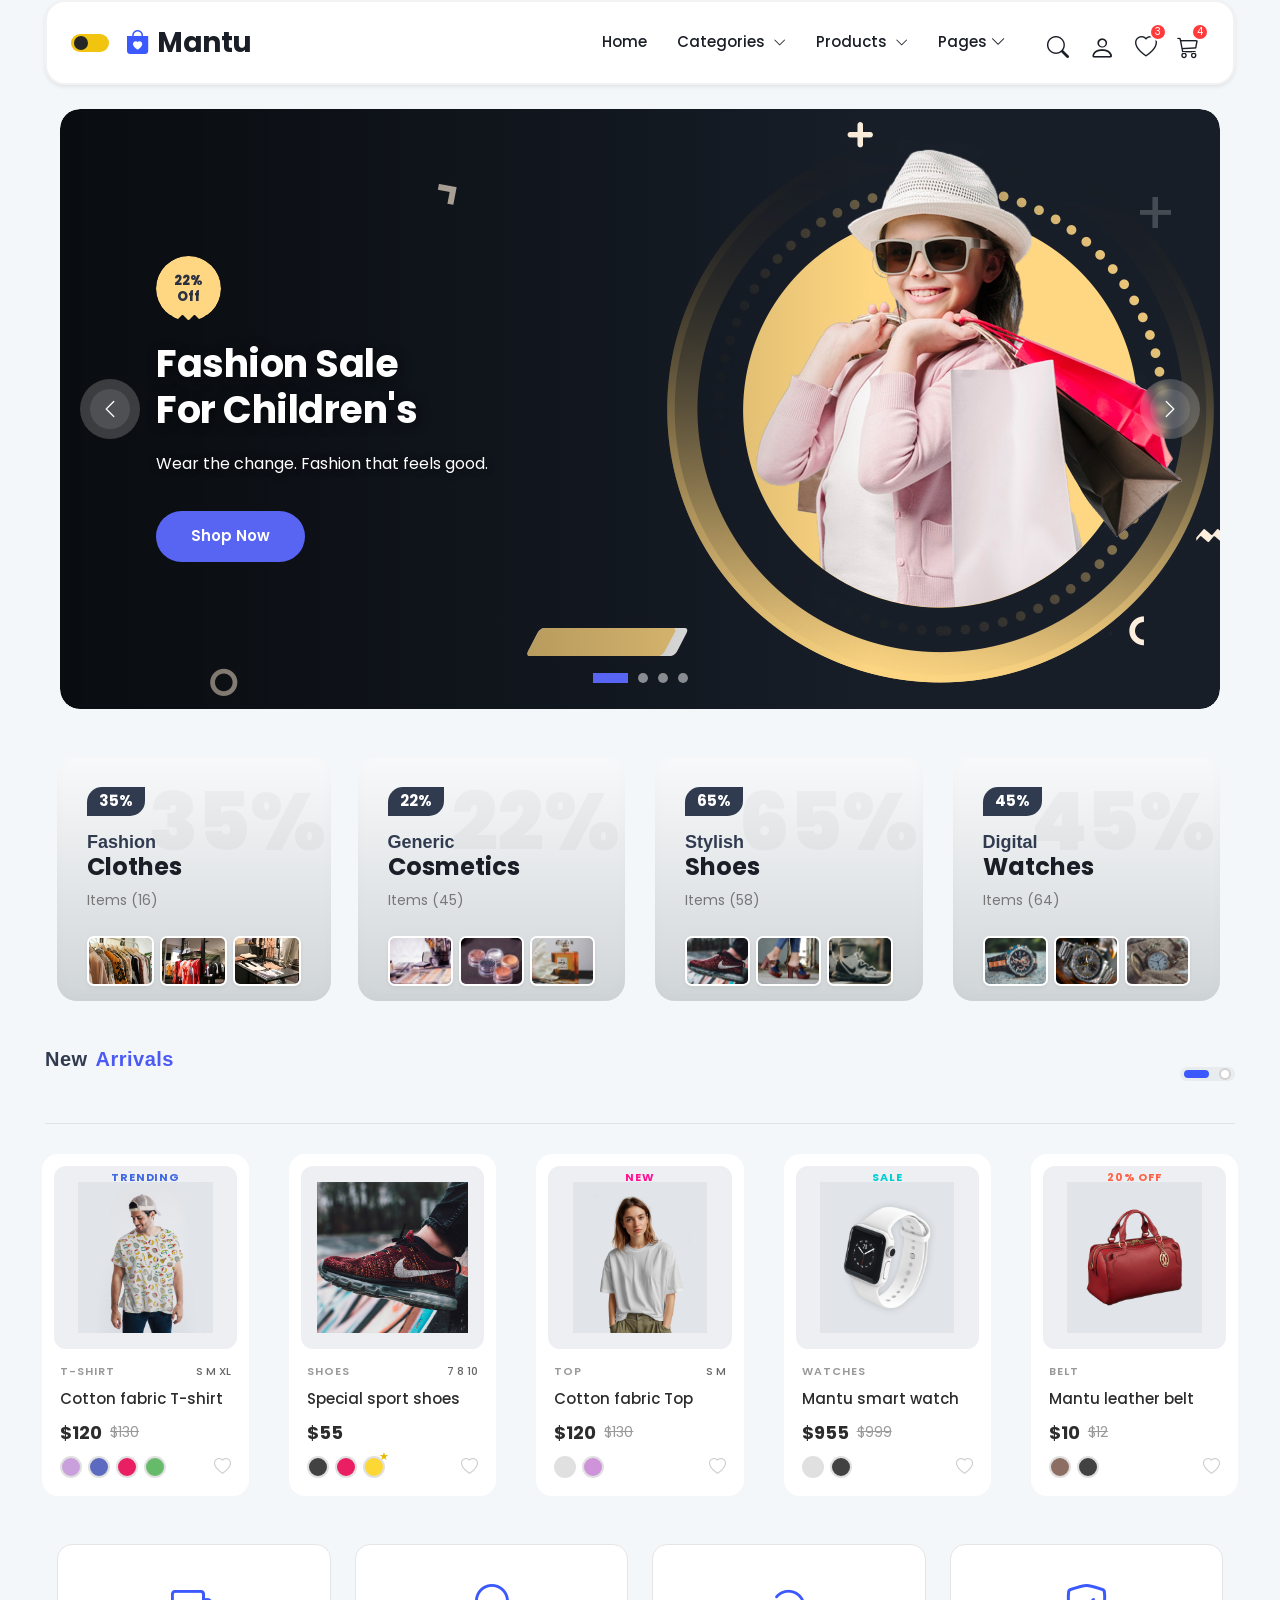
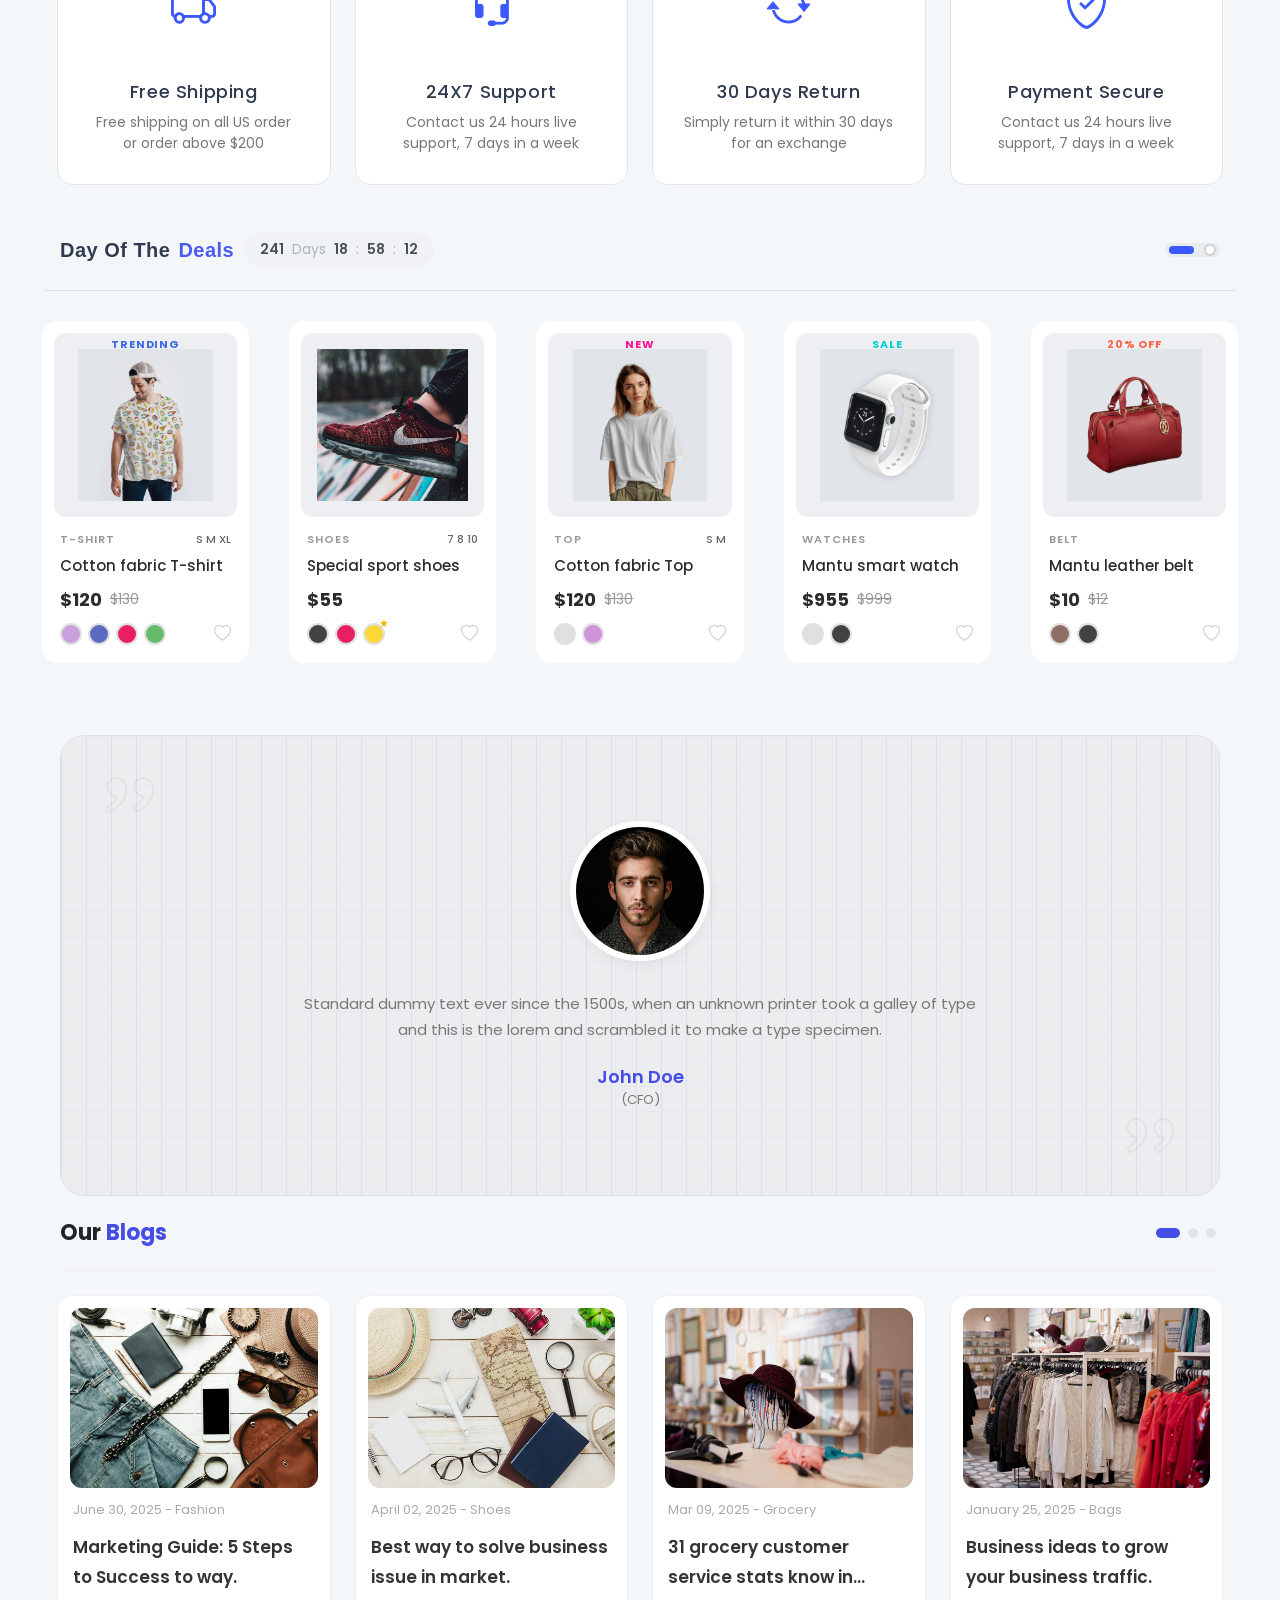
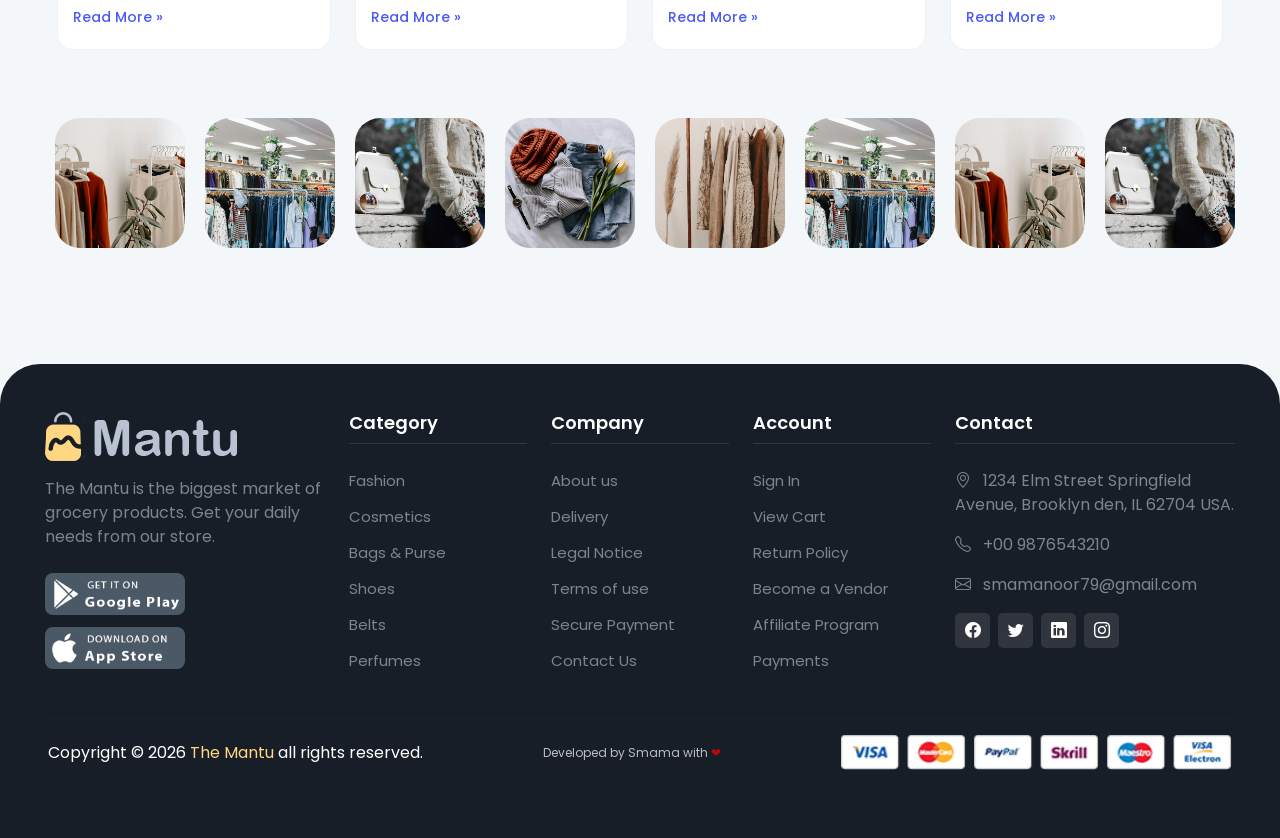
==== commit 58e87aeb: "Update index.html" ====
--- a/index.html
+++ b/index.html
@@ -37,7 +37,7 @@
                     <div class="header-right-content d-flex align-items-center ms-auto">
                         <nav class="header-nav d-none d-lg-block me-3">
                             <ul class="nav">
-                                <li class="nav-item"><a href="#" class="nav-link">Home</a></li>
+                                <li class="nav-item"><a href="index.html" class="nav-link">Home</a></li>
 
 
                                 <!-- Categories section -->
@@ -289,7 +289,7 @@
                 <div class="na-card">
                     <div class="na-imgbox">
                         <span class="na-badge na-badge--trending">TRENDING</span>
-                        <a href="product-detail.html">
+                        <a href="Product1.html">
                             <img src="images/shirt.jpg" alt="Cotton fabric T-shirt" class="na-img">
                         </a>
                         <div class="na-actions">
@@ -309,7 +309,7 @@
                             <span class="na-type">T-SHIRT</span>
                             <span class="na-sizes">S M XL</span>
                         </div>
-                        <h4 class="na-title"><a href="product-detail.html">Cotton fabric T-shirt</a></h4>
+                        <h4 class="na-title"><a href="product1.html">Cotton fabric T-shirt</a></h4>
                         <div class="na-prices">
                             <span class="na-price-now">$120</span>
                             <span class="na-price-old">$130</span>
@@ -329,7 +329,7 @@
             <div class="na-col">
                 <div class="na-card">
                     <div class="na-imgbox">
-                        <a href="product-detail.html">
+                        <a href="Product1.html">
                             <img src="images/shoes1.jpg" alt="Special sport shoes" class="na-img">
                         </a>
                         <div class="na-actions">
@@ -349,7 +349,7 @@
                             <span class="na-type">SHOES</span>
                             <span class="na-sizes">7 8 10</span>
                         </div>
-                        <h4 class="na-title"><a href="product-detail.html">Special sport shoes</a></h4>
+                        <h4 class="na-title"><a href="product1.html">Special sport shoes</a></h4>
                         <div class="na-prices">
                             <span class="na-price-now">$55</span>
                         </div>
@@ -368,7 +368,7 @@
                 <div class="na-card">
                     <div class="na-imgbox">
                         <span class="na-badge na-badge--new">NEW</span>
-                        <a href="product-detail.html">
+                        <a href="Product1.html">
                             <img src="images/fshirt.jpg" alt="Cotton fabric Top" class="na-img">
                         </a>
                         <div class="na-actions">
@@ -388,7 +388,7 @@
                             <span class="na-type">TOP</span>
                             <span class="na-sizes">S M</span>
                         </div>
-                        <h4 class="na-title"><a href="product-detail.html">Cotton fabric Top</a></h4>
+                        <h4 class="na-title"><a href="Product1.html">Cotton fabric Top</a></h4>
                         <div class="na-prices">
                             <span class="na-price-now">$120</span>
                             <span class="na-price-old">$130</span>
@@ -407,7 +407,7 @@
                 <div class="na-card">
                     <div class="na-imgbox">
                         <span class="na-badge na-badge--sale">SALE</span>
-                        <a href="product-detail.html">
+                        <a href="Product1.html">
                             <img src="images/watch.jpg" alt="Mantu smart watch" class="na-img">
                         </a>
                         <div class="na-actions">
@@ -426,7 +426,7 @@
                         <div class="na-meta">
                             <span class="na-type">WATCHES</span>
                         </div>
-                        <h4 class="na-title"><a href="product-detail.html">Mantu smart watch</a></h4>
+                        <h4 class="na-title"><a href="Product1.html">Mantu smart watch</a></h4>
                         <div class="na-prices">
                             <span class="na-price-now">$955</span>
                             <span class="na-price-old">$999</span>
@@ -445,7 +445,7 @@
                 <div class="na-card">
                     <div class="na-imgbox">
                         <span class="na-badge na-badge--discount">20% OFF</span>
-                        <a href="product-detail.html">
+                        <a href="Product1.html">
                             <img src="images/15.jpg" alt="Mantu leather belt" class="na-img">
                         </a>
                         <div class="na-actions">
@@ -464,7 +464,7 @@
                         <div class="na-meta">
                             <span class="na-type">BELT</span>
                         </div>
-                        <h4 class="na-title"><a href="product-detail.html">Mantu leather belt</a></h4>
+                        <h4 class="na-title"><a href="Product1.html">Mantu leather belt</a></h4>
                         <div class="na-prices">
                             <span class="na-price-now">$10</span>
                             <span class="na-price-old">$12</span>
@@ -524,11 +524,6 @@
         </div>
     </div>
 </section>
-
-<!-- Image Banner -->
-
-
-
 
 <!-- Day of Deals -->
 
@@ -560,7 +555,7 @@
                 <div class="na-card">
                     <div class="na-imgbox">
                         <span class="na-badge na-badge--trending">TRENDING</span>
-                        <a href="product-detail.html">
+                        <a href="Product1.html">
                             <img src="images/shirt.jpg" alt="Cotton fabric T-shirt" class="na-img">
                         </a>
                         <div class="na-actions">
@@ -580,7 +575,7 @@
                             <span class="na-type">T-SHIRT</span>
                             <span class="na-sizes">S M XL</span>
                         </div>
-                        <h4 class="na-title"><a href="product-detail.html">Cotton fabric T-shirt</a></h4>
+                        <h4 class="na-title"><a href="Product1.html">Cotton fabric T-shirt</a></h4>
                         <div class="na-prices">
                             <span class="na-price-now">$120</span>
                             <span class="na-price-old">$130</span>
@@ -600,7 +595,7 @@
             <div class="na-col">
                 <div class="na-card">
                     <div class="na-imgbox">
-                        <a href="product-detail.html">
+                        <a href="Product1.html">
                             <img src="images/shoes1.jpg" alt="Special sport shoes" class="na-img">
                         </a>
                         <div class="na-actions">
@@ -620,7 +615,7 @@
                             <span class="na-type">SHOES</span>
                             <span class="na-sizes">7 8 10</span>
                         </div>
-                        <h4 class="na-title"><a href="product-detail.html">Special sport shoes</a></h4>
+                        <h4 class="na-title"><a href="Product1.html">Special sport shoes</a></h4>
                         <div class="na-prices">
                             <span class="na-price-now">$55</span>
                         </div>
@@ -639,7 +634,7 @@
                 <div class="na-card">
                     <div class="na-imgbox">
                         <span class="na-badge na-badge--new">NEW</span>
-                        <a href="product-detail.html">
+                        <a href="Product1.html">
                             <img src="images/fshirt.jpg" alt="Cotton fabric Top" class="na-img">
                         </a>
                         <div class="na-actions">
@@ -659,7 +654,7 @@
                             <span class="na-type">TOP</span>
                             <span class="na-sizes">S M</span>
                         </div>
-                        <h4 class="na-title"><a href="product-detail.html">Cotton fabric Top</a></h4>
+                        <h4 class="na-title"><a href="Product1.html">Cotton fabric Top</a></h4>
                         <div class="na-prices">
                             <span class="na-price-now">$120</span>
                             <span class="na-price-old">$130</span>
@@ -678,7 +673,7 @@
                 <div class="na-card">
                     <div class="na-imgbox">
                         <span class="na-badge na-badge--sale">SALE</span>
-                        <a href="product-detail.html">
+                        <a href="Product1.html">
                             <img src="images/watch.jpg" alt="Mantu smart watch" class="na-img">
                         </a>
                         <div class="na-actions">
@@ -697,7 +692,7 @@
                         <div class="na-meta">
                             <span class="na-type">WATCHES</span>
                         </div>
-                        <h4 class="na-title"><a href="product-detail.html">Mantu smart watch</a></h4>
+                        <h4 class="na-title"><a href="Product1.html">Mantu smart watch</a></h4>
                         <div class="na-prices">
                             <span class="na-price-now">$955</span>
                             <span class="na-price-old">$999</span>
@@ -716,7 +711,7 @@
                 <div class="na-card">
                     <div class="na-imgbox">
                         <span class="na-badge na-badge--discount">20% OFF</span>
-                        <a href="product-detail.html">
+                        <a href="Product1.html">
                             <img src="images/15.jpg" alt="Mantu leather belt" class="na-img">
                         </a>
                         <div class="na-actions">
@@ -735,7 +730,7 @@
                         <div class="na-meta">
                             <span class="na-type">BELT</span>
                         </div>
-                        <h4 class="na-title"><a href="product-detail.html">Mantu leather belt</a></h4>
+                        <h4 class="na-title"><a href="Product1.html">Mantu leather belt</a></h4>
                         <div class="na-prices">
                             <span class="na-price-now">$10</span>
                             <span class="na-price-old">$12</span>
@@ -1056,7 +1051,7 @@
                 <div class="contact-info">
                     <p><i class="bi bi-geo-alt me-2"></i> 1234 Elm Street Springfield Avenue, Brooklyn den, IL 62704 USA.</p>
                     <p><i class="bi bi-telephone me-2"></i> +00 9876543210</p>
-                    <p><i class="bi bi-envelope me-2"></i> example@email.com</p>
+                    <p><i class="bi bi-envelope me-2"></i> smamanoor79@gmail.com</p>
                 </div>
                 <div class="social-icons d-flex gap-2 mt-3">
                     <a href="#"><i class="bi bi-facebook"></i></a>
@@ -1071,6 +1066,7 @@
 
         <div class="d-flex justify-content-between align-items-center flex-wrap">
             <p class="m-0 text-white">Copyright © 2026 <span style="color: #ffd783;">The Mantu</span> all rights reserved.</p>
+            <p class="m-0 text-white" style="font-size: 12px; opacity: 0.7;">Developed by Smama with <span style="color: red;">❤</span></p>
             <div class="payment-methods">
                 <img src="images/payment.png" alt="Payments" width="250"> </div>
         </div>
@@ -1081,3 +1077,4 @@
 
 </html>
 
+
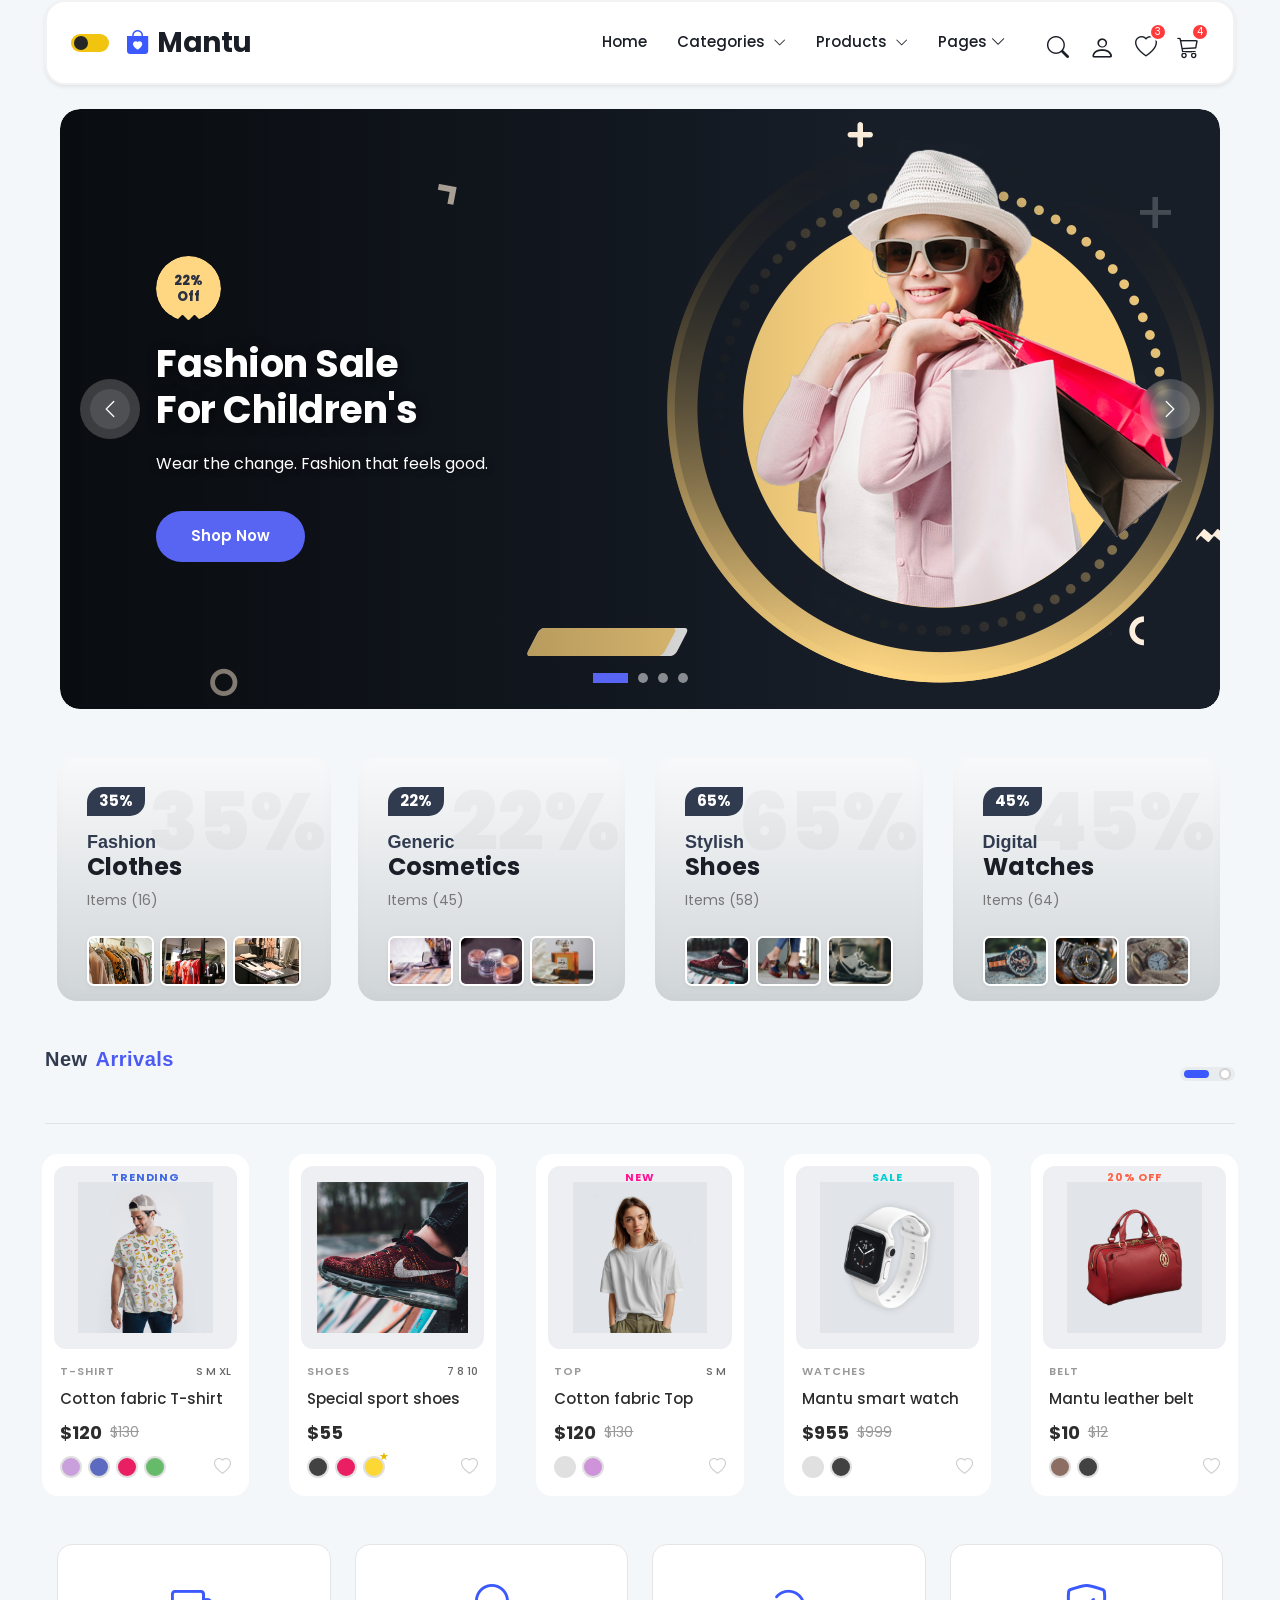
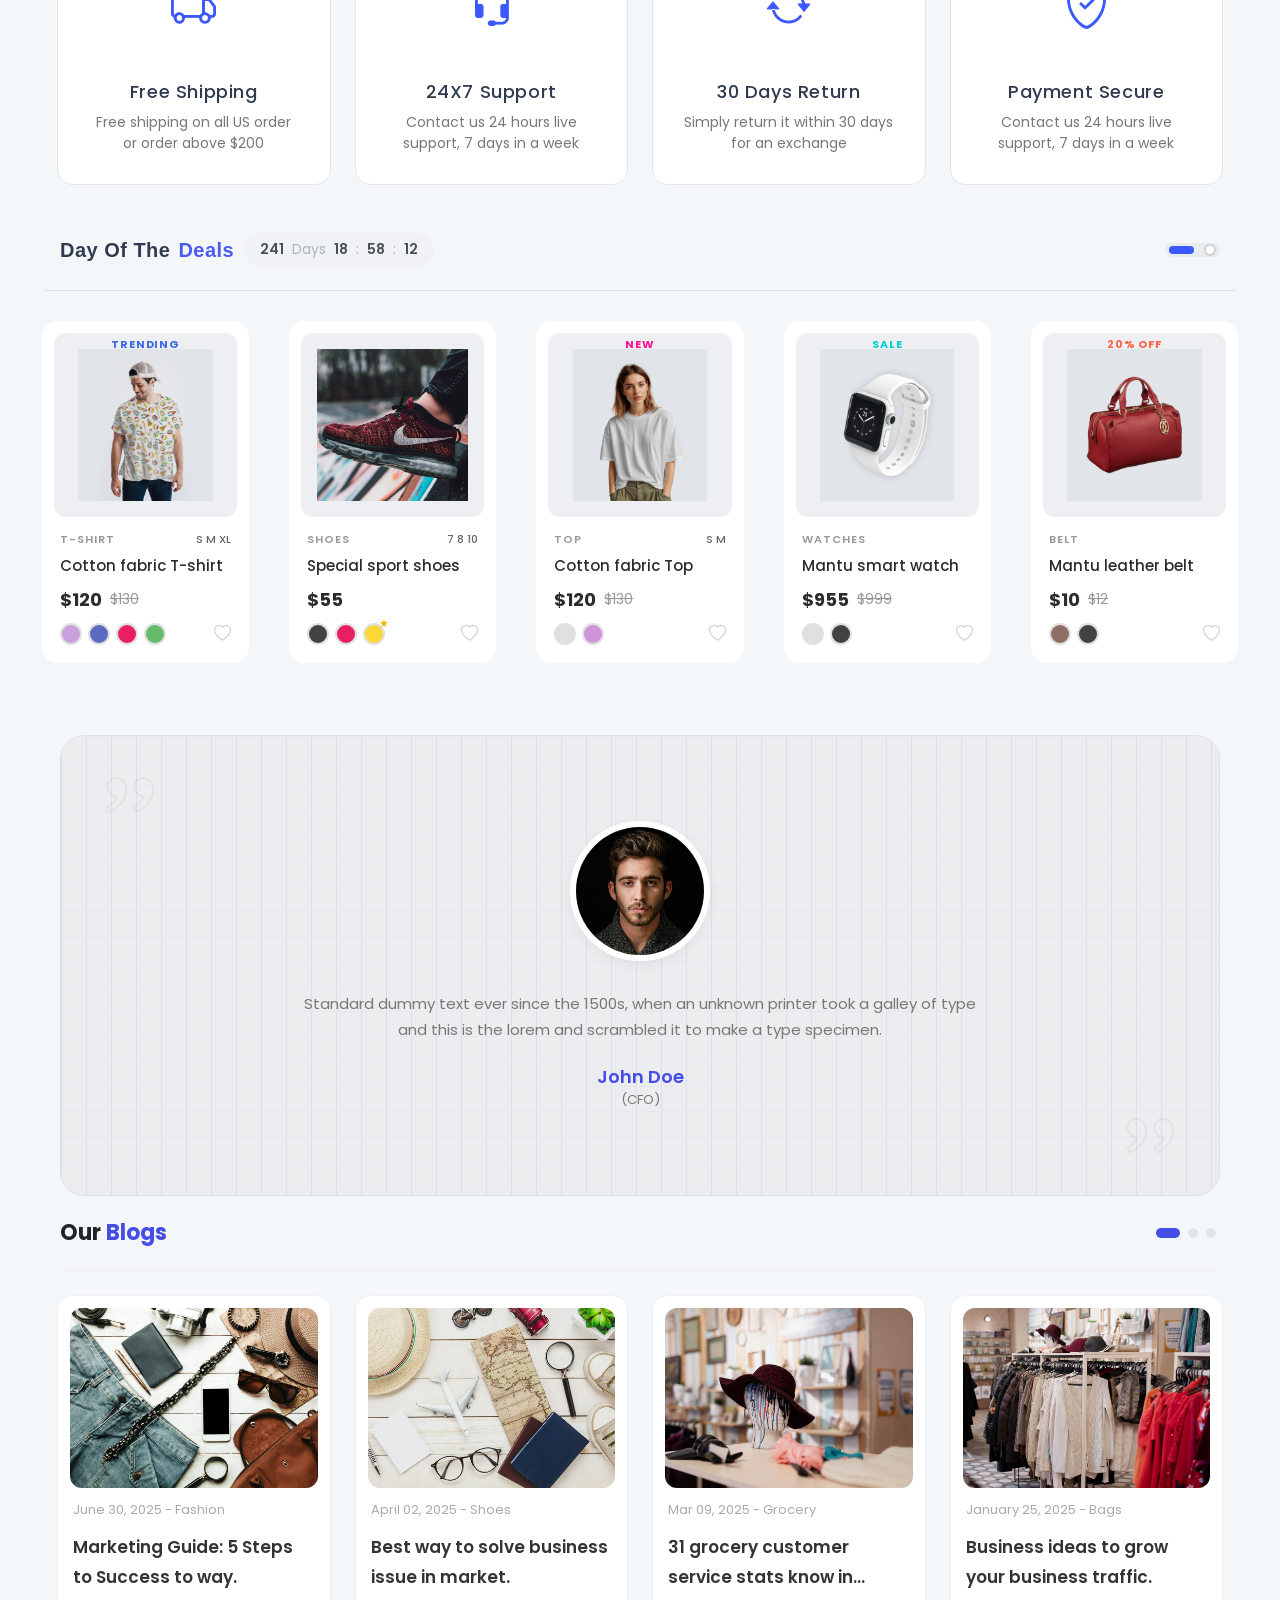
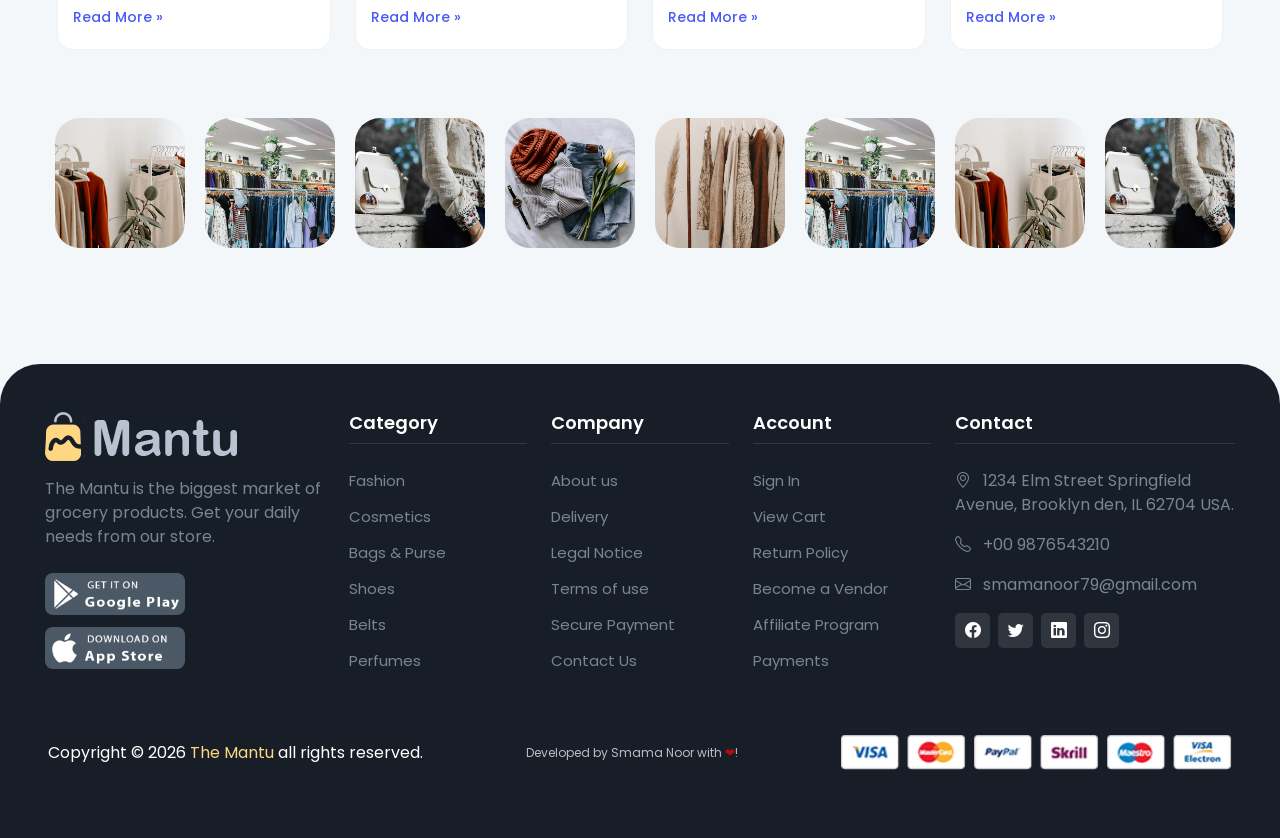
==== commit c75fd2a1: "Update index.html" ====
--- a/index.html
+++ b/index.html
@@ -1066,7 +1066,7 @@
 
         <div class="d-flex justify-content-between align-items-center flex-wrap">
             <p class="m-0 text-white">Copyright © 2026 <span style="color: #ffd783;">The Mantu</span> all rights reserved.</p>
-            <p class="m-0 text-white" style="font-size: 12px; opacity: 0.7;">Developed by Smama with <span style="color: red;">❤</span></p>
+            <p class="m-0 text-white" style="font-size: 12px; opacity: 0.7;">Developed by Smama Noor with <span style="color: red;">❤</span>!</p>
             <div class="payment-methods">
                 <img src="images/payment.png" alt="Payments" width="250"> </div>
         </div>
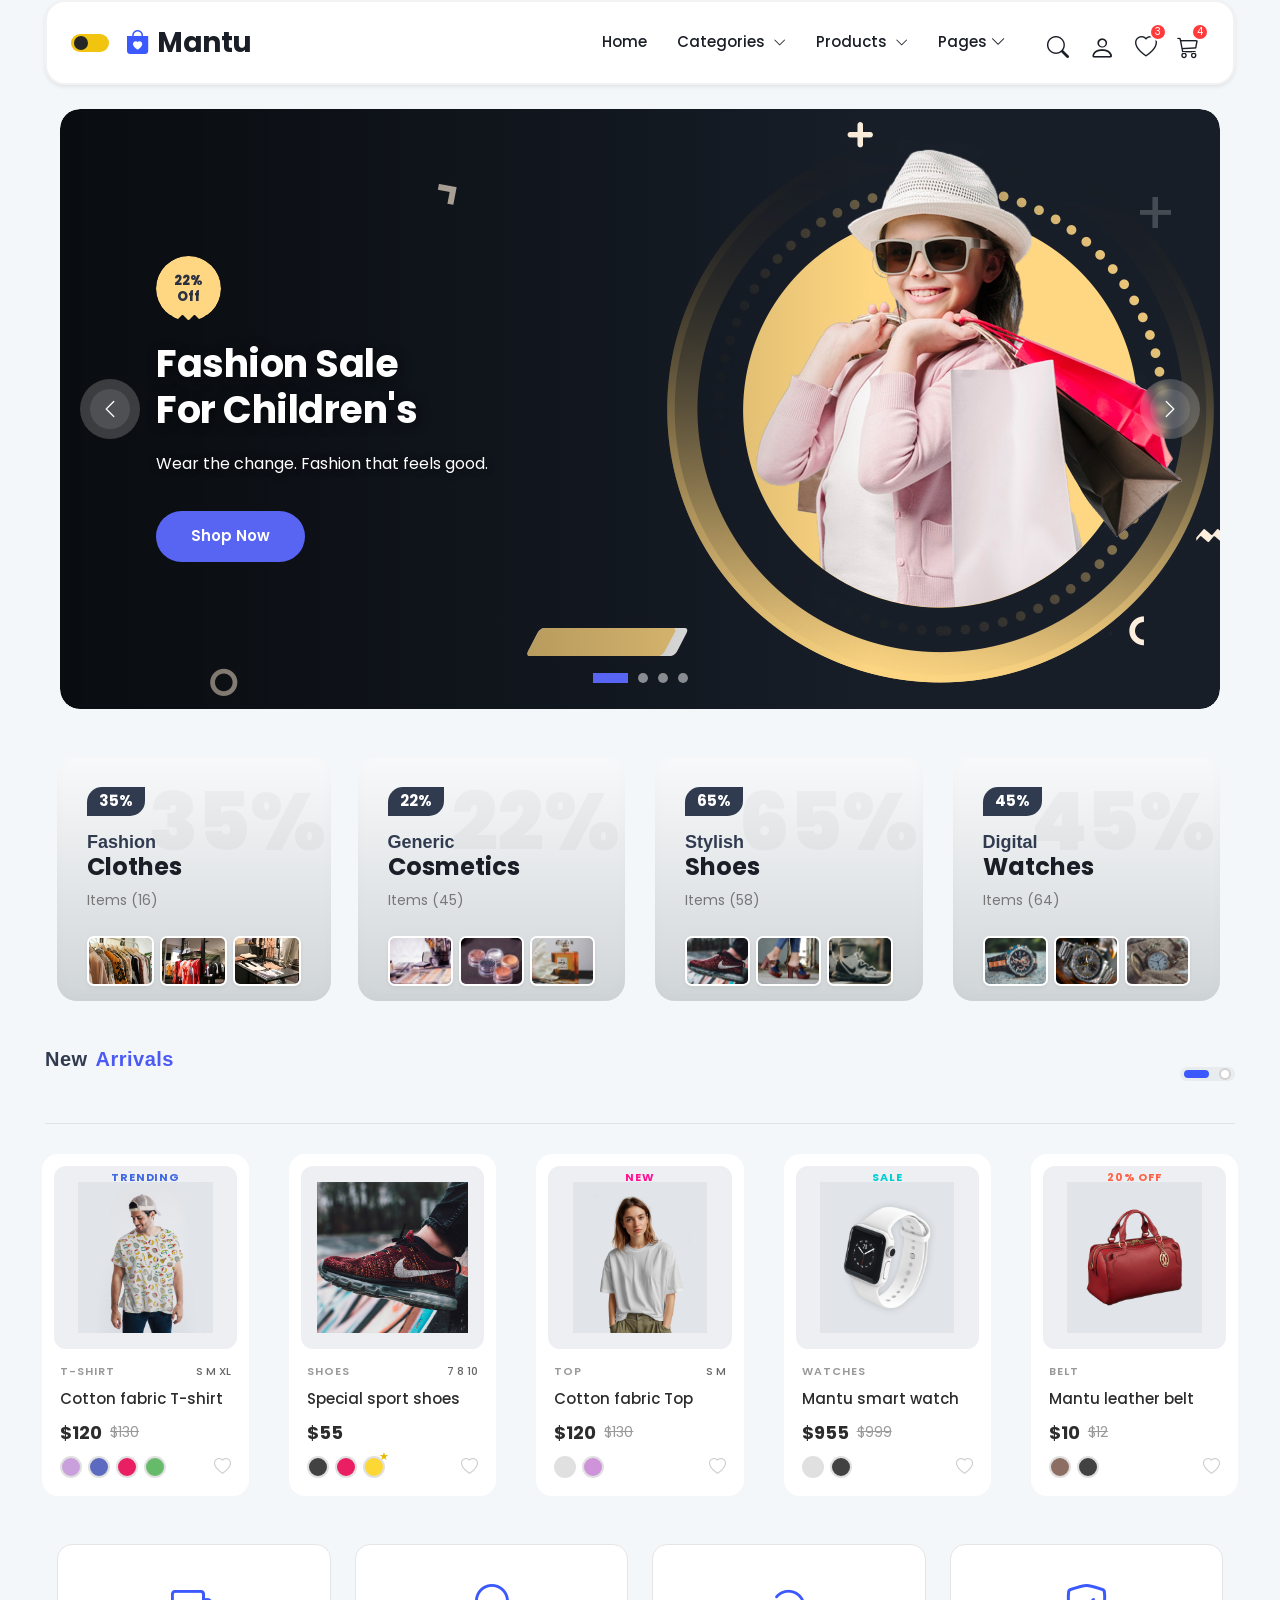
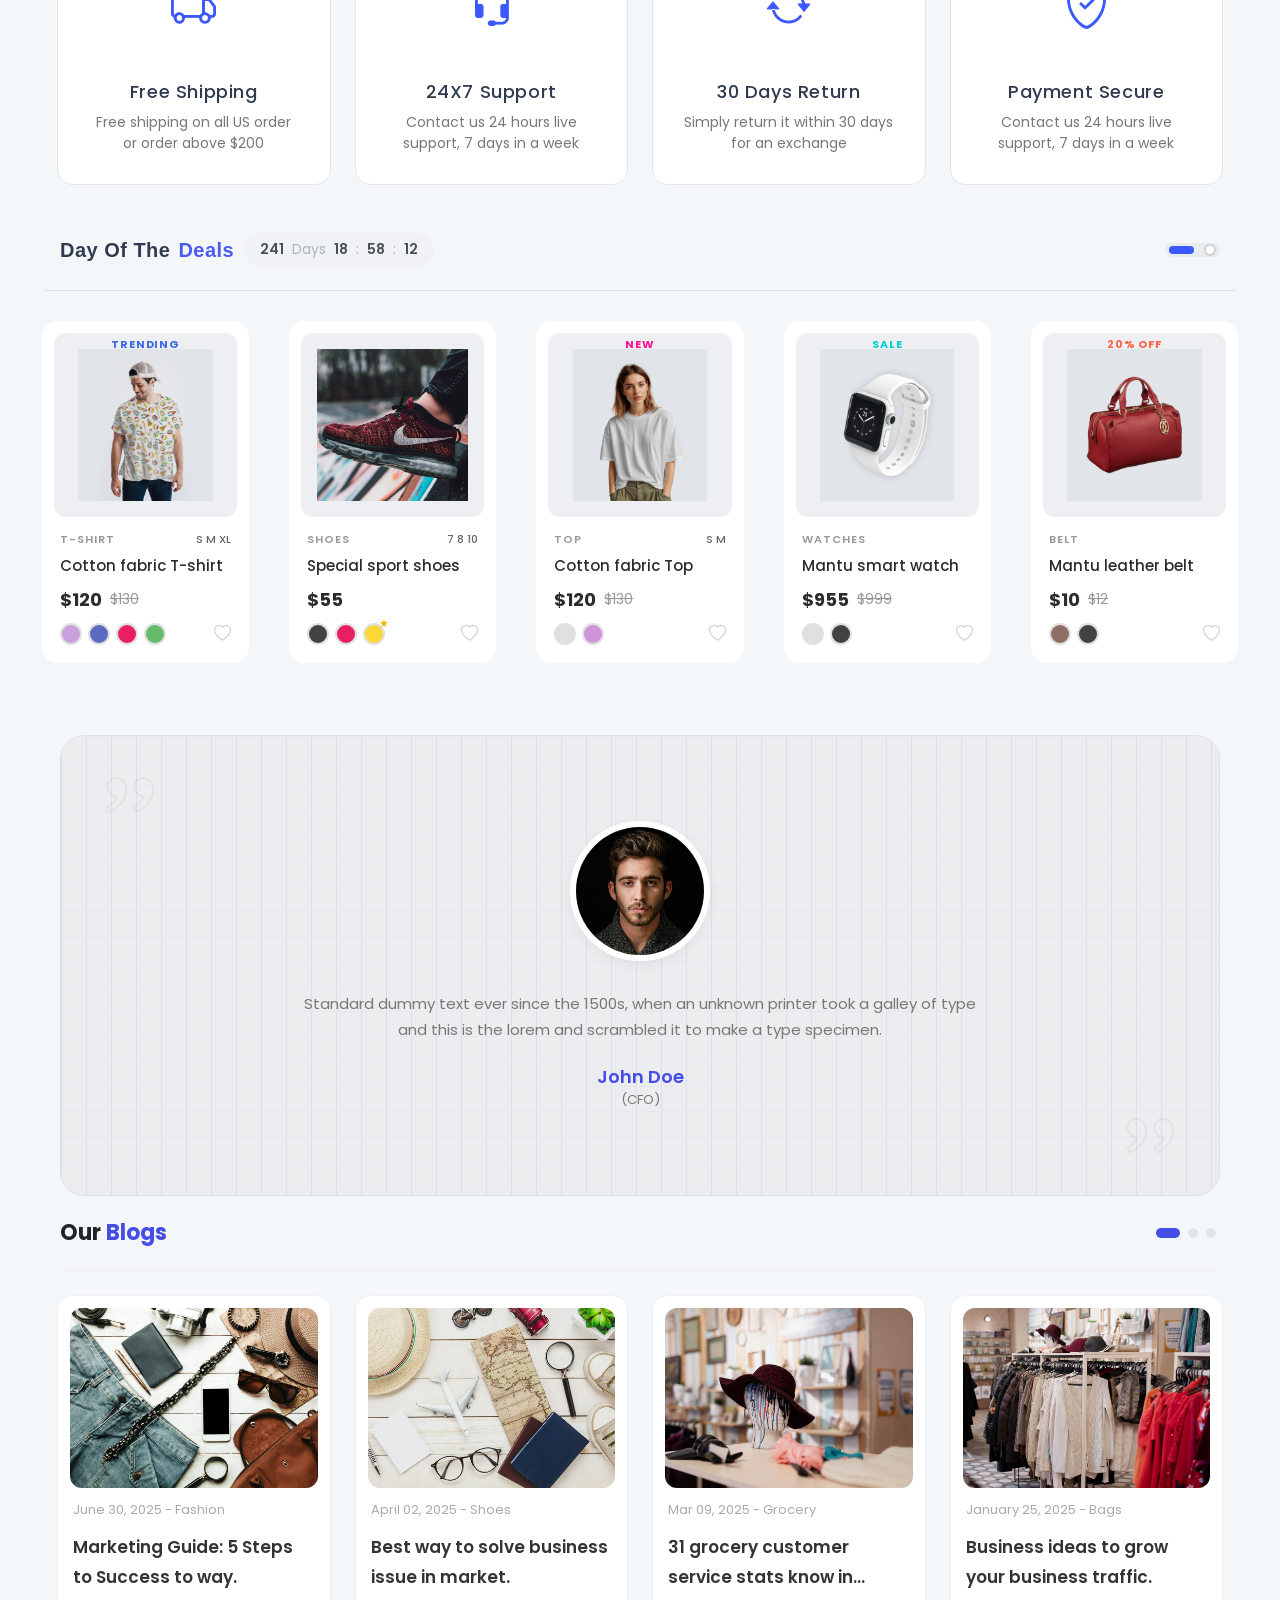
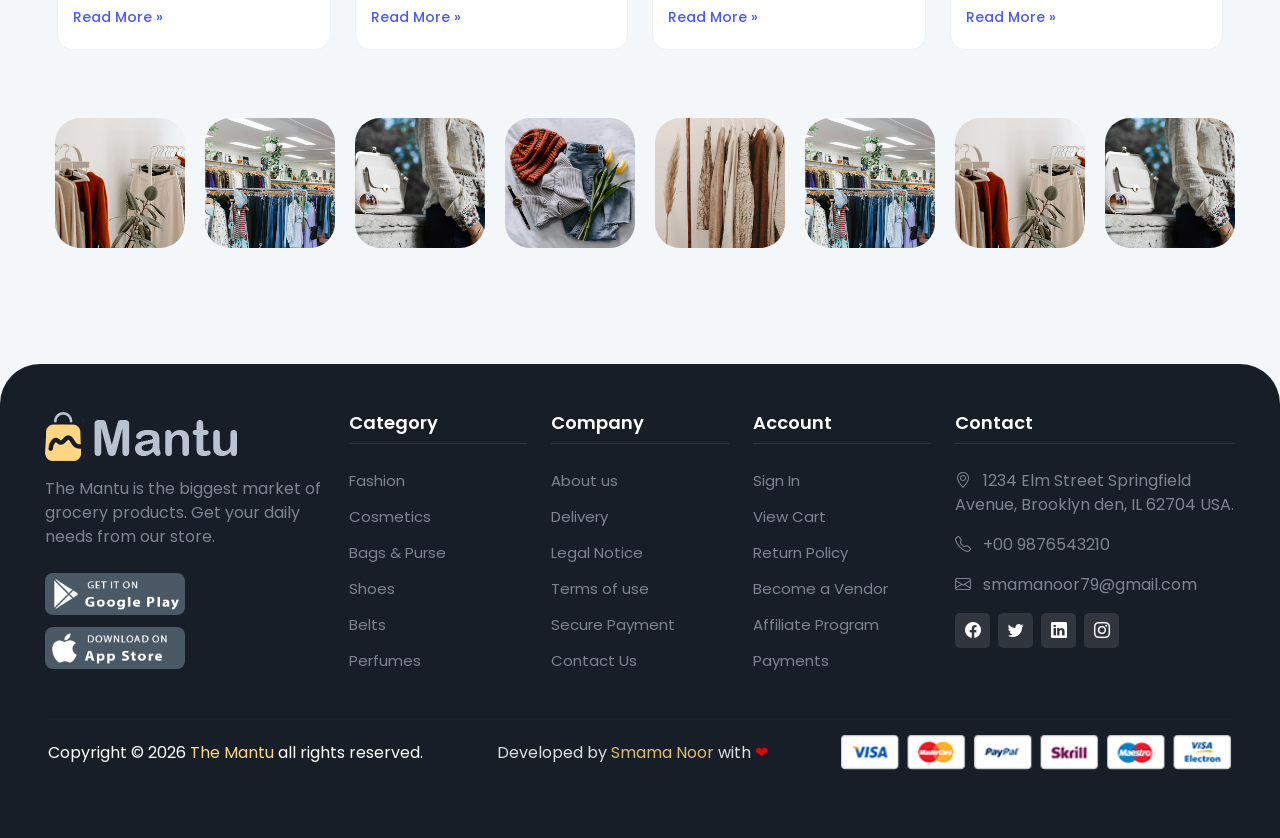
==== commit aec27b6a: "Update index.html" ====
--- a/index.html
+++ b/index.html
@@ -1066,7 +1066,7 @@
 
         <div class="d-flex justify-content-between align-items-center flex-wrap">
             <p class="m-0 text-white">Copyright © 2026 <span style="color: #ffd783;">The Mantu</span> all rights reserved.</p>
-            <p class="m-0 text-white" style="font-size: 12px; opacity: 0.7;">Developed by Smama Noor with <span style="color: red;">❤</span>!</p>
+            <p class="m-0 text-white" style="opacity: 0.85;">Developed by <span style="color: #ffd783;">Smama Noor</span> with <span style="color: red;">❤</span></p>
             <div class="payment-methods">
                 <img src="images/payment.png" alt="Payments" width="250"> </div>
         </div>
